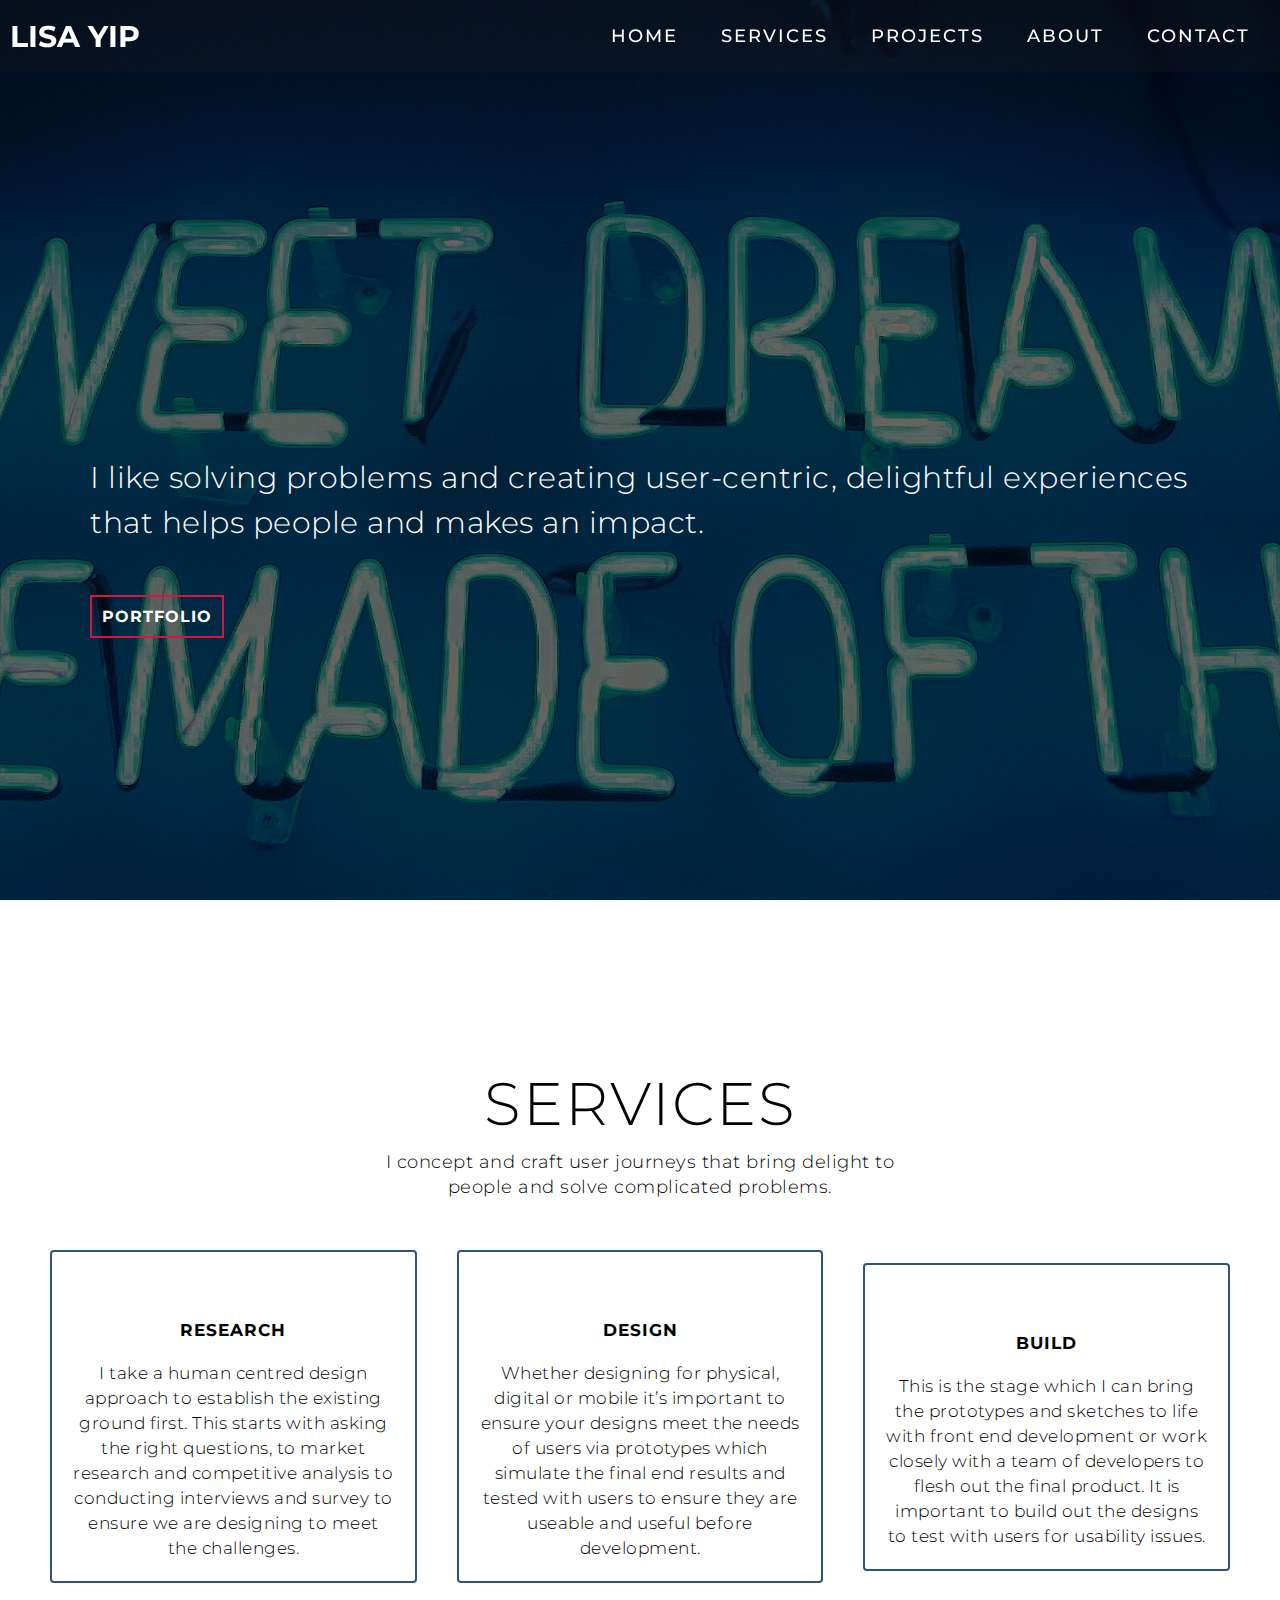
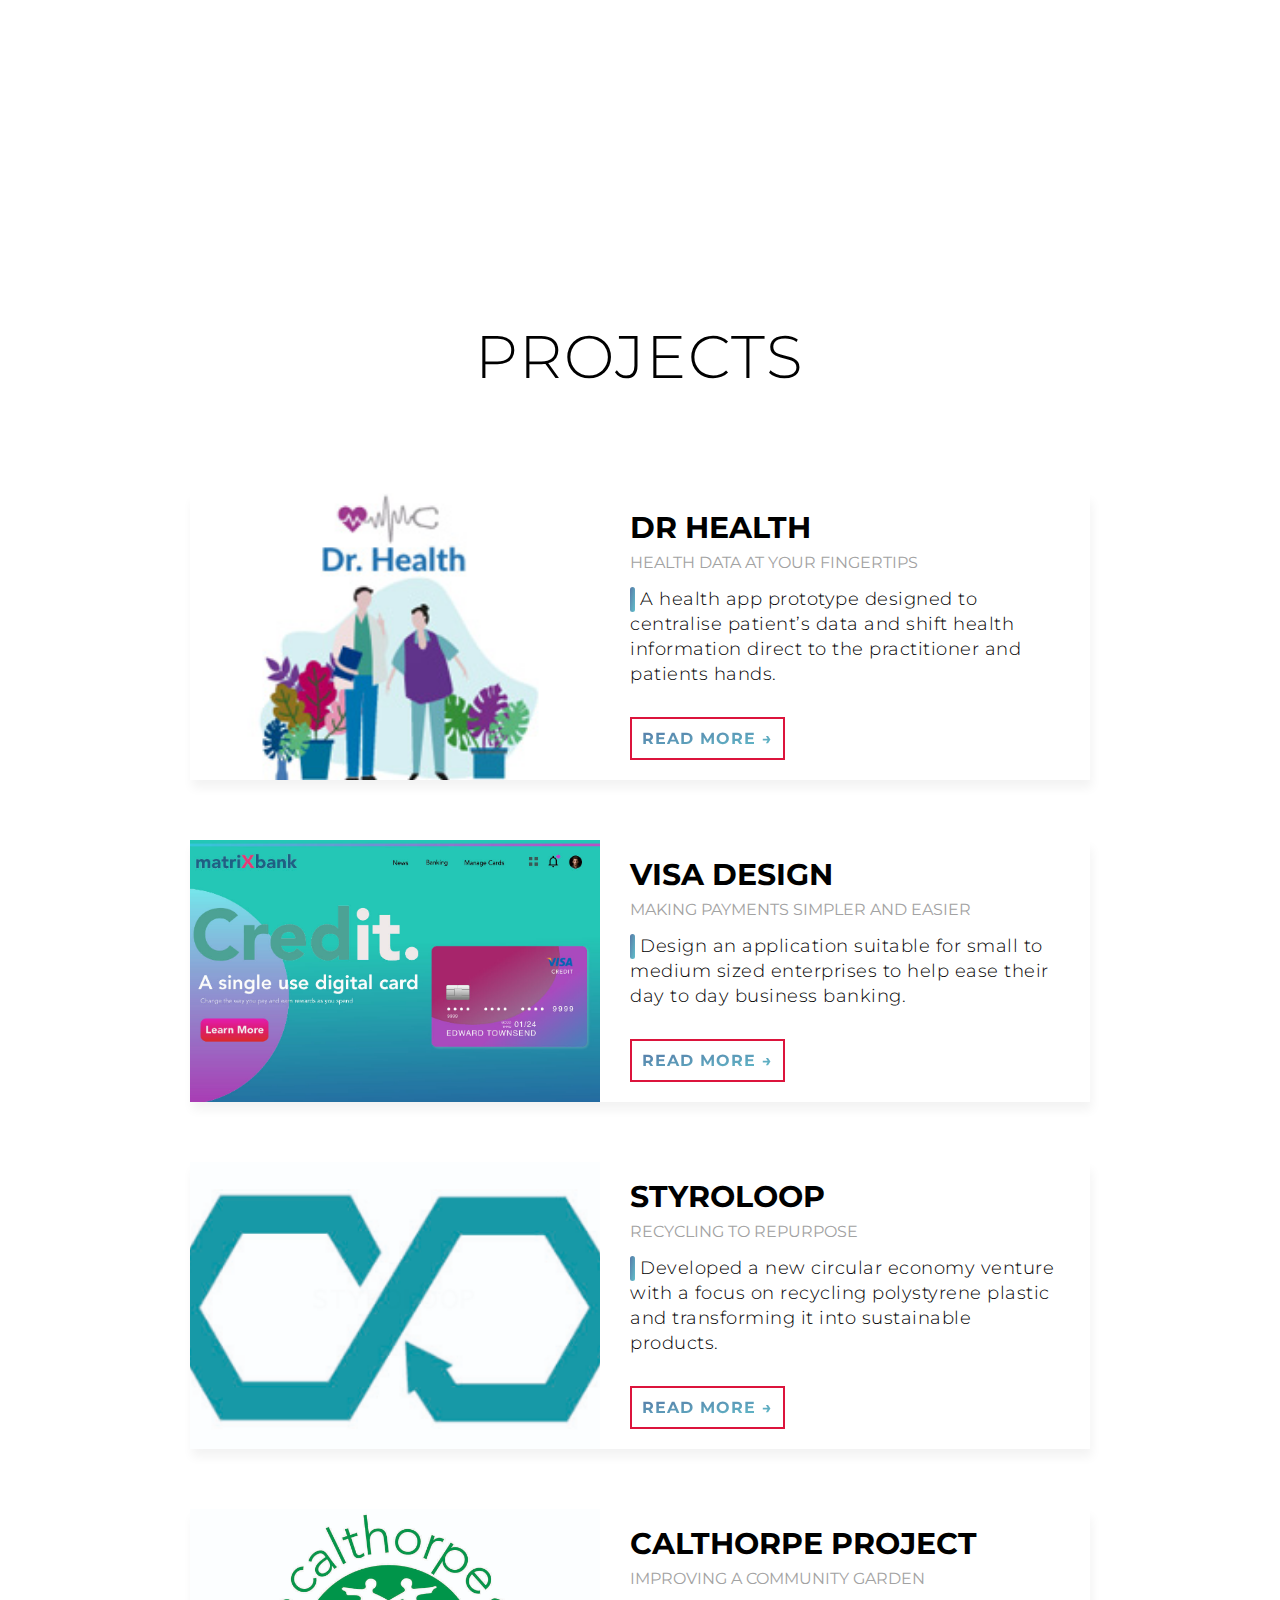
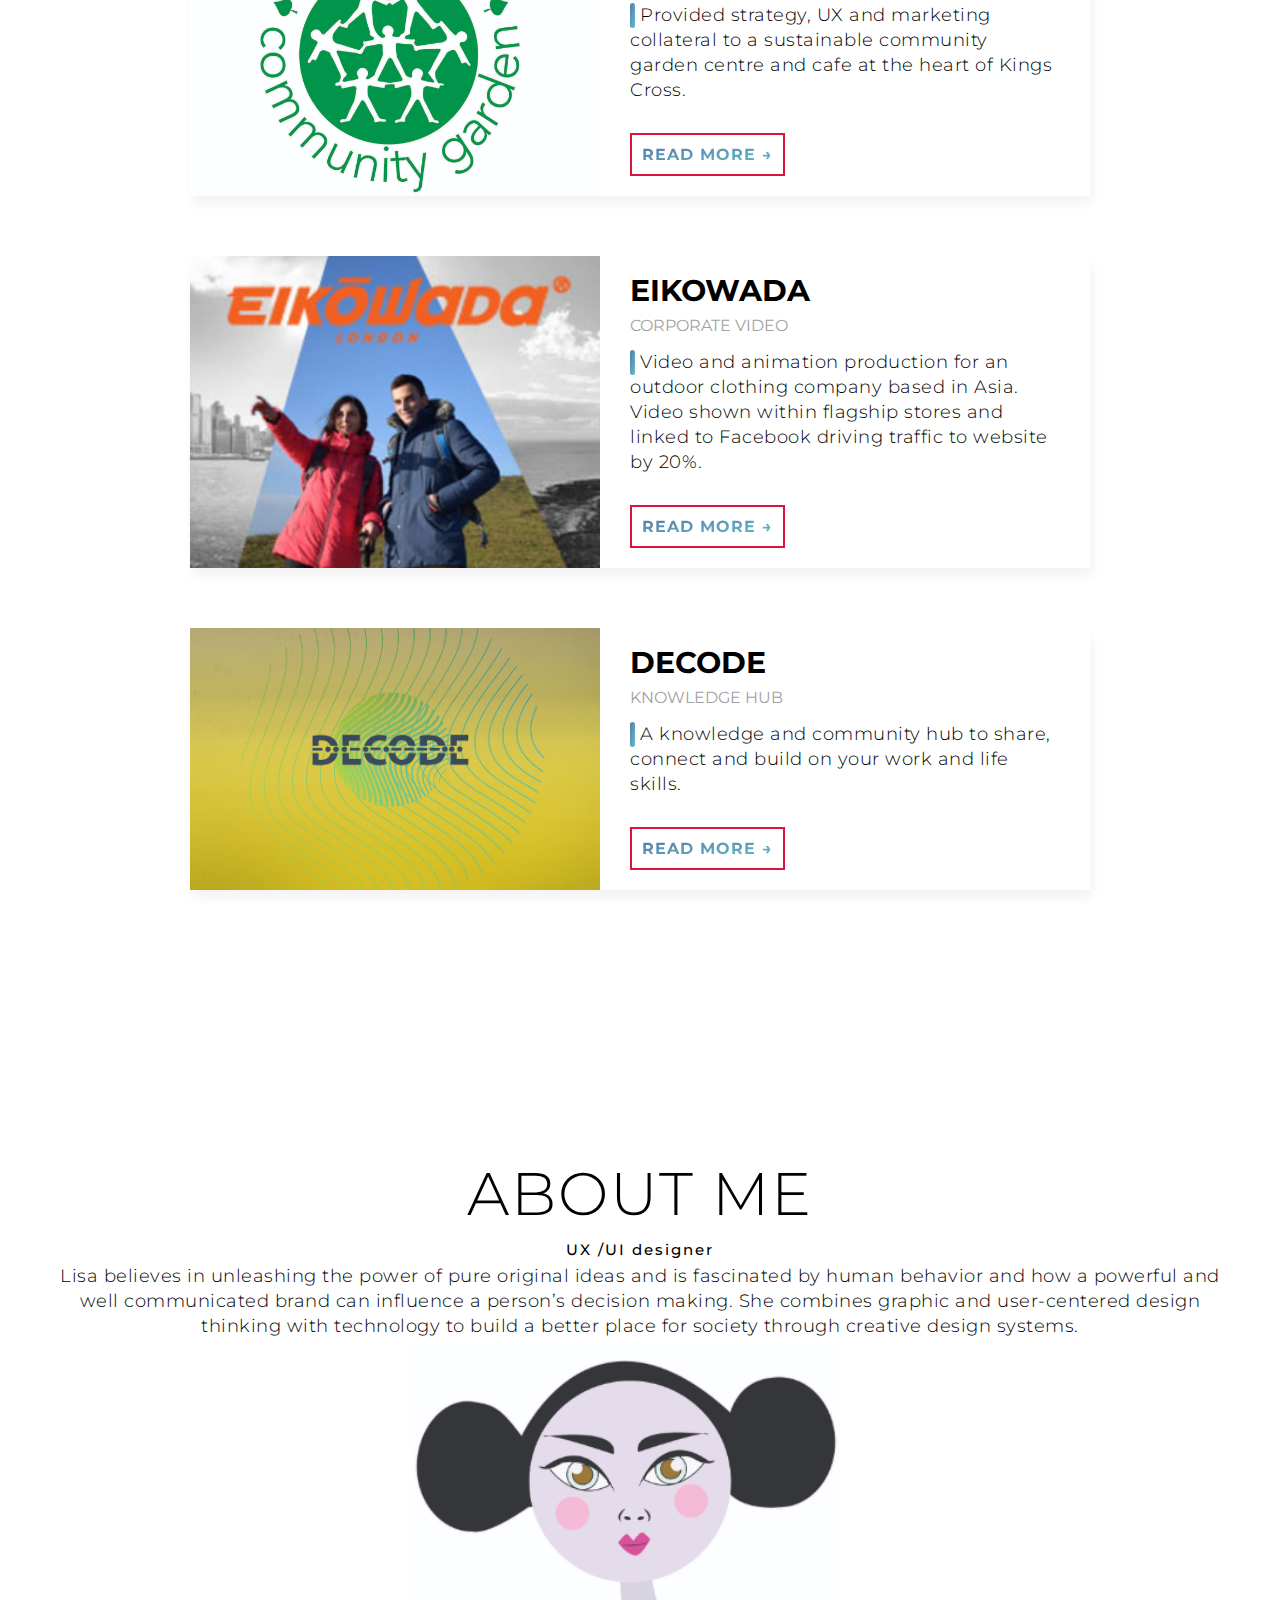
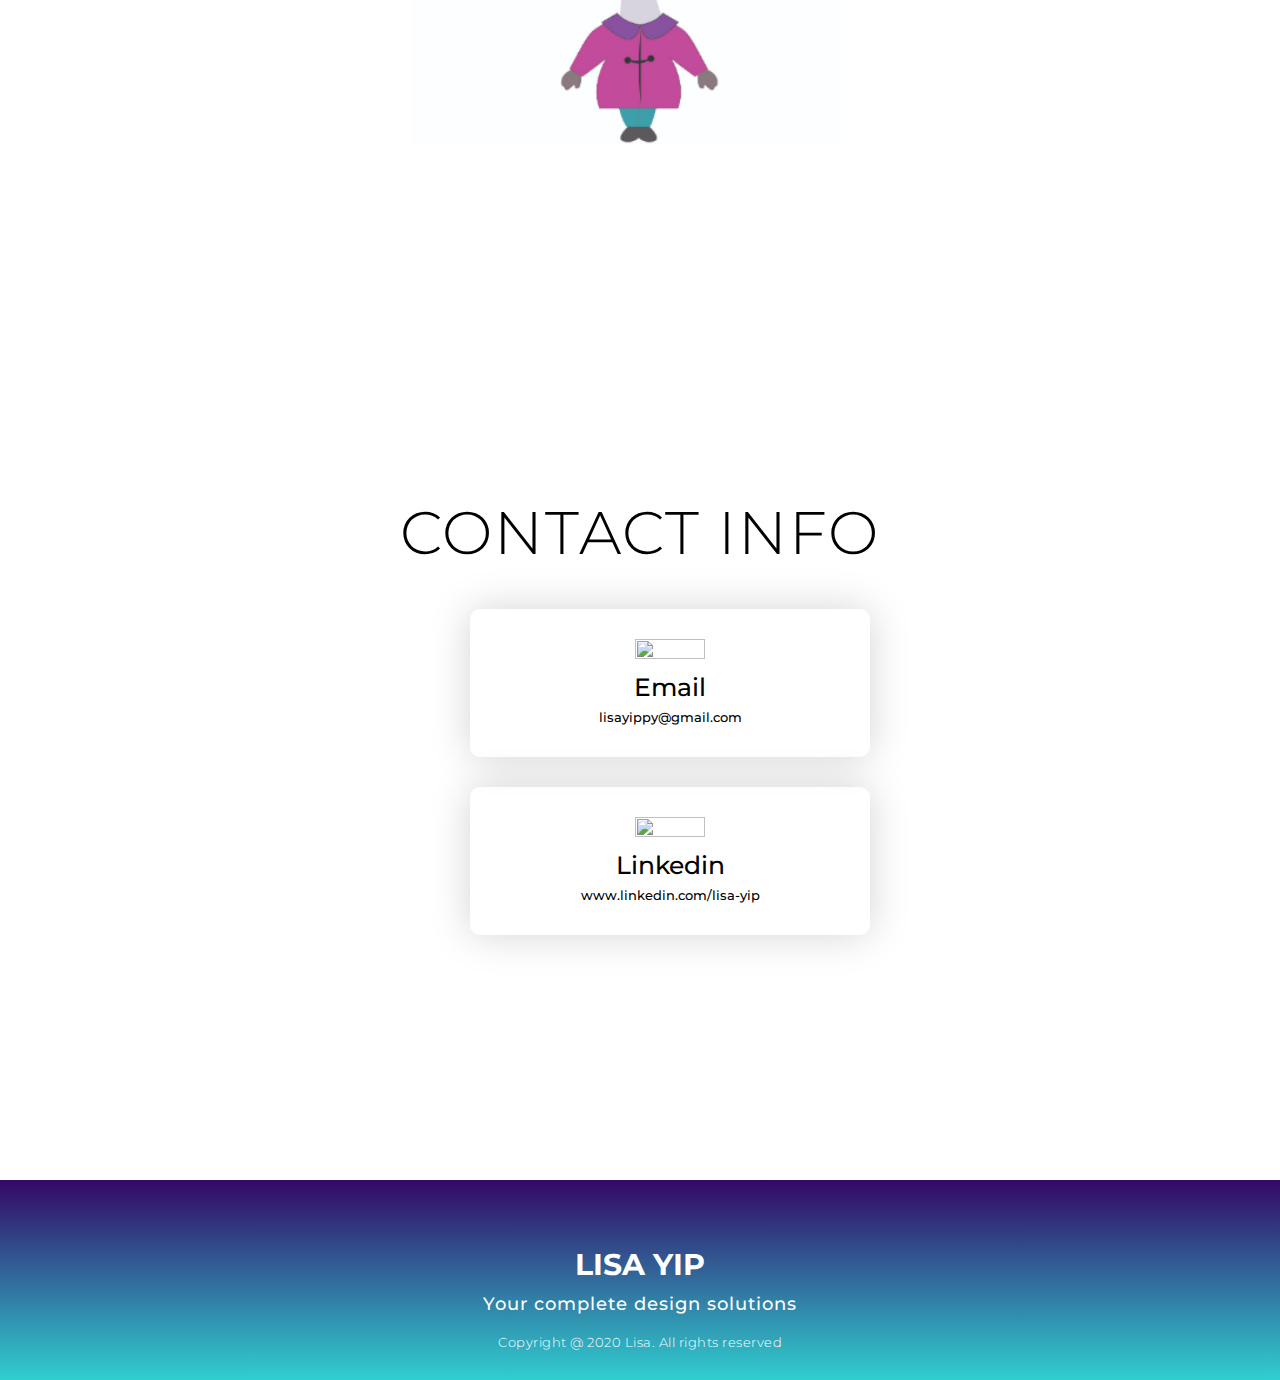
==== index.html @ fa7260f3 "Add files via upload" ====
<!DOCTYPE html>
<html lang="en">
<head>
    <meta charset="UTF-8">
    <meta name="viewport" content="width=device-width, initial-scale=1.0">
    <link rel="stylesheet" href="style.css">
    <link rel="stylesheet" href="https://maxst.icons8.com/vue-static/landings/line-awesome/line-awesome/1.3.0/css/line-awesome.min.css">
    <title>My Website</title>
    <script src="https://kit.fontawesome.com/a076d05399.js"></script>
</head>
<body>

<!-- Header -->
<section id="header">
    <div class="header container">
        <div class="nav-bar">
            <div class="brand">
                <a href="#hero"><h1>Lisa Yip</h1></a>
            </div>
            <div class="nav-list">
                <div class="hamburger"><div class="bar"></div></div>
                <ul>
                    <li><a href="#hero" data-after="Home">Home</a></li>
                    <li><a href="#services" data-after="Service">Services</a></li>
                    <li><a href="#projects" data-after="Projects">Projects</a></li>
                    <li><a href="#about" data-after="About">About</a></li>
                    <li><a href="#contact" data-after="Contact">Contact</a></li>
                </ul>
            </div>
        </div>
    </div>
</section>
<!-- End of Header -->

<!-- Hero Section -->   

<section id="hero">
<div class="hero container">
<div>
    <h1>Hi, I'm Lisa<span></span></h1>
    <h1>A UX / UI Designer<span></span></h1>
    
    <p>I like solving problems and creating user-centric, delightful experiences that helps people and makes an impact.      </p>



<a href="#projects" type="button" class="cta">Portfolio</a>
</div>
</div>


</section>

<! -- End Hero Section -->

<! -- Service Section -->

<section id="services">
    <div class="services container">
        <div class="service-top">
            <h1 class="section-title">Services</h1>
            <p>I concept and craft user journeys that bring delight to people and solve complicated problems.</p>
        </div>

<div class="cards">

    <div class="serviced">
        <div class="contentz card-1">
            <i class="fas fa-users"></i>
            <h2>Research</h2>
            <p>I take a human centred design approach to establish the existing ground first. This starts with asking the right questions, to market research and competitive analysis to conducting interviews and survey to ensure we are designing to meet the challenges. </p>
           
        </div>
        <div class="contentz card-2">
            <i class="fas fa-pencil-ruler"></i>
            <h2>Design</h2>
            <p> Whether designing for physical, digital or mobile it’s important to ensure your designs meet the needs of users via prototypes which simulate the final end results and tested with users to ensure they are useable and useful before development.</p>
           
        </div>
        <div class="contentz card-3">
            <i class="fas fa-tools"></i>
            <h2>Build</h2>
            <p> This is the stage which I can bring the prototypes and sketches to life with front end development or work closely with a team of developers to flesh out the final product. It is important to build out the designs to test with users for usability issues.</p>
          
        </div>
    </div>
</div>
</section>

<! -- End of Service Section -->   

<!-- Projects Section -->

<section id="projects">
    <div class="projects container">
        <div class="projects header">
            
            <h1 class="section-title">Projects </h1>
            <p></p>
        </div>

<div class="card">
    <div class="image-data">
        <div class="background-image"></div>
        <div class="background-image"><img src="./images/dr health/Dr Health.jpg" alt=""></div>
            <div class="publication-details">
                <a href="#" class="author"><i class="far fa-calendar-check"></i> Features</a>
                <span class="date"> Access to you health data<br>Chat to AI Bot<br>Book appointments<br>Order prescriptions</p></span>

            </div>
        </div>
        <div class="post-data">
            <h1 class="title">DR HEALTH</h1>
            <h2 class="subtitle">Health data at your fingertips</h2>
            <p class="description">

                A health app prototype designed to centralise patient’s data and shift health information direct to the practitioner and patients hands. 
            </p>
            <div class="cta">
                <a href="./dr health.html">Read More &rarr;</a>
            </div>
        </div>
    </div>

    <div class="card">
    <div class="image-data">
        <div class="background-image"><img src="images/visa/Visa.png" alt=""></div>
            <div class="publication-details">
                <a href="#" class="author"><i class="far fa-calendar-check"></i> Features</a>
                <span class="date"> Eliminate card cloning<br>Single use card generator<br>Mulitple card usage<br>Safer transactions</p></span>

            </div>
        </div>
        <div class="post-data">
            <h1 class="title">VISA DESIGN</h1>
            <h2 class="subtitle">Making payments simpler and easier</h2>
            <p class="description">

                Design an application suitable for small to medium sized enterprises to help ease their day to day business banking.  
            </p>
            <div class="cta">
                <a href="./visa.html">Read More &rarr;</a>
            </div>
        </div>

        
    </div>

    <div class="card">
        <div class="image-data">
            <div class="background-image"><img src="./images/styroloop/styroloop.png" alt=""></div>
                <div class="publication-details">
                    <a href="#" class="author"><i class="far fa-calendar-check"></i> Features</a>
                    <span class="date"> Recycle polystyrene<br>Sustainable product<br>Reduces waste and volume by 0.1%<br></p></span>
    
                </div>
            </div>
            <div class="post-data">
                <h1 class="title">STYROLOOP</h1>
                <h2 class="subtitle">Recycling to Repurpose</h2>
                <p class="description">
    
                    Developed a new circular economy venture with a focus on recycling polystyrene plastic and transforming it into sustainable products. 
                </p>
                <div class="cta">
                    <a href="./styroloop.html">Read More &rarr;</a>
                </div>
            </div>
        </div>

        <div class="card">
            <div class="image-data">
                <div class="background-image"><img src="images/calthorpe/calthorpe logo.jpg" alt=""></div>
                    <div class="publication-details">
                        <a href="#" class="author"><i class="far fa-calendar-check"></i> Features</a>
                        <span class="date"> Online football booking<br>Calendar system for latest events<br>Corporate Events booking<br></p></span>
        
                    </div>
                </div>
                <div class="post-data">
                    <h1 class="title">CALTHORPE PROJECT</h1>
                    <h2 class="subtitle">Improving a community garden </h2>
                    <p class="description">
        
                        Provided strategy, UX and marketing collateral to a sustainable community garden centre and cafe at the heart of Kings Cross.
                    </p>
                    <div class="cta">
                        <a href="./calthorpe.html">Read More &rarr;</a>
                    </div>
                </div>
            </div>

            <div class="card">
                <div class="image-data">
                    <div class="background-image"><img src="./images/eikowada/Eikowada.png" alt=""></div>
                        <div class="publication-details">
                            <a href="#" class="author"><i class="far fa-calendar-check"></i> Features</a>
                            <span class="date"> Video shown in stores<br>Create noise on social media<br>Increase traffic to website by 20%<br></p></span>
            
                        </div>
                    </div>
                    <div class="post-data">
                        <h1 class="title">EIKOWADA</h1>
                        <h2 class="subtitle">Corporate Video</h2>
                        <p class="description">
            
                            Video and animation production for an outdoor clothing company based in Asia. Video shown within flagship stores and linked to Facebook driving traffic to website by 20%.
                        </p>
                        <div class="cta">
                            <a href="./eikowada.html">Read More &rarr;</a>
                        </div>
                    </div>
                </div>

            <div class="card">
                <div class="image-data">
                    <div class="background-image"><img src="./images/decode/Decode.png" alt=""></div>
                        <div class="publication-details">
                            <a href="#" class="author"><i class="far fa-calendar-check"></i> Features</a>
                            <span class="date"> Share knowledge and stories<br>Network<br>Learn new skills<br></p></span>
            
                        </div>
                    </div>
                    <div class="post-data">
                        <h1 class="title">DECODE</h1>
                        <h2 class="subtitle">Knowledge Hub</h2>
                        <p class="description">
            
                        A knowledge and community hub to share, connect and build on your work and life skills.
                        </p>
                        <div class="cta">
                            <a href="#">Read More &rarr;</a>
                        </div>
                    </div>
                </div>

         

</div>
</section>

<!-- End of Projects Section -->

<!-- About Section -->
<section id="about">
    <div class="about container">
       <div class="col-left">
           <div class="about-img">
               <img src="./images/profile.png" alt="">
           </div>
       </div>
       <div class="col-right">
           <h1 class="section-title">About Me</h1>
           <h2>UX /UI designer</h2>
           <p>Lisa believes in unleashing the power of pure original ideas and is fascinated by human behavior and how a powerful and well communicated brand can influence a person’s decision making. She combines graphic and user-centered design thinking with technology to build a better place for society through creative design systems.</p>
           
           
            
             </p>
         
       </div>
    </div>
</section>

<!-- End About Section -->

<!-- Contact Section -->
<section id="contact">
    <div class="contact container">
        <div><h1 class="section-title">Contact Info</h1></div>
        <div class="contact-items">
            <div class="contact-item">
                <div class="icon"><img src="https://img.icons8.com/nolan/64/email.png"/></div>
                <div class="contact-info">
                    <h1>Email</h1>
                    <h2>lisayippy@gmail.com</h2>
                </div>
            </div>
            <div class="contact-item">
                <div class="icon"><a href="https://www.linkedin.com/in/lisa-yip/">
                    <img src="https://img.icons8.com/cute-clipart/64/000000/linkedin.png"/>
            </a></div>
                <div class="contact-info">
                    <h1>Linkedin</h1>
                    <h2>www.linkedin.com/lisa-yip</h2>
                    
                </div>
                
            </div>
        </div>
    </div>
    </section>

      
   


<!-- End Of Contact Section -->

<!-- Footer -->
<section id="footer">
    <div class="footer container">
        <div class="brand"><h1>Lisa Yip</h1></div>
        <h2>Your complete design solutions</h2>
  
        <p>Copyright @ 2020 Lisa. All rights reserved</p>
    </div>
</section>
<!-- End of Footer-->
<script src="./app.js"></script>

</body>
</html>
---- style.css ----
@import url('https://fonts.googleapis.com/css2?family=Montserrat:wght@200;400;700&display=swap');



*{
    padding: 0;
    margin: 0;
    box-sizing: border-box;
}

html{
    font-size: 10px;
    font-family: montserrat, sans-serif;
    scroll-behavior: smooth;
}

a{
    text-decoration: none;
}
.container {
     min-height: 100vh;
     width: 100%;
     display: flex;
     align-items: center;
     justify-content: center;
}

.container-2 {
    min-height: 20vh;
    width: 100%;
    display: flex;
    align-items: center;
    justify-content: center;
}


img {
    height: 100%;
    width: 100%;
    object-fit: cover;
}
p {
    color: black;
    font-size: 1.8rem;
    margin-top: 5px;
    line-height: 2.5rem;
    font-weight: 300;
    letter-spacing: .05rem;

}

.section-title {
    font-size: 4rem;
    font-weight: 300;
    color: black;
    margin-bottom: 10px;
    text-transform: uppercase;
    letter-spacing: .2rem;
    text-align: center;
}

.section-title span {
    color: crimson;
}

.cta{
    display: inline-block;
    padding: 10px 30px;
    color: white;
    background-color: transparent;
    border: 2px solid crimson;
    font-size: 2rem;
    text-transform: uppercase;
    letter-spacing: .1rem;
    margin-top: 30px;
    transition: .3s ease;
    transition: background-color, color;
}

.cta:hover {
    color: white;
    background-color: crimson;
}
.brand h1{
    font-size: 3rem;
    text-transform: uppercase;
    color:white;
}
.brand h1 span {
    color: crimson;
}

/* Header Section */
#header {
    position: fixed;
    z-index: 1000;
    left: 0;
    top: 0; 
    width: 100vw;
    height: auto;

}
#header .header {
    min-height: 8vh;
    background-color: rgba(31, 30, 30, 0.24);
    transition: .3s ease background-color;
}
#header .nav-bar {
    display: flex;
    align-items: center;
    justify-content: space-between;
    width: 100%;
    height: 100%;
    max-width: 1300px;
    padding: 0 10px;
}
#header .nav-list ul {
    list-style: none;
    position: absolute;
    background-color: rgb(31, 30, 30);
    width: 100vw;
    height: 100vh;
    left: 100%;
    top: 0;
    display: flex;
    flex-direction: column;
    justify-content: center;
    align-items: center;
    z-index: 1;
    overflow-x: hidden;
    transition: .5s ease left;

}
#header .nav-list ul.active {
    left: 0;
}

#header .nav-list ul a {
    font-size: 2.5rem;
    font-weight: 500;
    letter-spacing: .2rem;
    text-decoration: none;
    color: white;
    text-transform: uppercase;
    padding: 20px;
    display: block;
}
#header .nav-list ul a::after {
    content: attr(data-after);
    position: absolute;
    top: 50%;
    left: 50%;
    transform: translate(-50%, -50%) scale(0);
    color: rgba(240, 248, 255, 0.021);
    font-size: 13rem;
    letter-spacing: 50px;
    z-index: -1;
    transition: .3s ease letter-spacing;
}
#header .nav-list ul li:hover a::after {
    transform: translate(-50%, -50%) scale(1);
    letter-spacing: initial;
}
#header .nav-list ul li:hover a{
    color: crimson;
}
#header .hamburger{
    height: 60px;
    width: 60px;
    display: inline-block;
    border: 3px solid white;
    border-radius: 50%;
    position: relative;
    display: flex;
    align-items: center;
    justify-content: center;
    z-index: 100;
    cursor: pointer;
    margin-right: 20px;
}
#header .hamburger:after {
    position: absolute;
    content: '';
    height: 100%;
    width: 100%;
    border-radius: 50%;
    border: 3px solid white;
    animation: hamburger_puls 1s ease infinite;
}
#header .hamburger .bar {
    height: 2px;
    width: 30px;
    position: relative;
    background-color: white;
    z-index: -1;
}
#header .hamburger .bar::after,
#header .hamburger .bar::before{
    content: '';
    position: absolute;
    height: 100%;
    width: 100%;
    left: 0;
    background-color: white;
    transition: .3s ease;
    transition-property: top, bottom;
}
#header .hamburger .bar::after {
    top: 8px;
}
#header .hamburger .bar::before {
    bottom: 8px;
}
#header .hamburger.active .bar::before{
    bottom: 0;
}
#header .hamburger.active .bar::after{
    top: 0;
}


/* End of Header Section */

/* Hero Section */

#hero {
    background-image: url(./images/Sweet\ Dreams\ neon.jpg);
    background-size: cover;
    background-position: top center;
    position: relative;
    z-index: 1;
}

#hero::after {
    content: '';
    position: absolute;
    left: 0;
    top: 0;
    height: 100%;
    width: 100%;
    background-color: black;
    opacity: .6;
    z-index: -1;
}

#hero .hero {
    max-width: 1200px;
    margin: 0 auto;
    padding: 0 50px;
    justify-content: flex-start;
}
#hero h1{
    display: block;
    width: fit-content;
    font-size: 4rem;
    position: relative;
    color: transparent;
    animation: text_reveal .5s ease forwards;
    animation-delay: 1.5s;
}
#hero h1:nth-child(1){
    animation-delay: 1.5s;
}
#hero h1:nth-child(2){
    animation-delay: 2.5s;
}
#hero h1:nth-child(3){
    animation-delay: 3.5s;
}

#hero h1 span{
    position: absolute;
    top: 0;
    left: 0;
    height: 100%;
    width: 0;
    background-color: crimson;
    animation: text_reveal_box 1s ease;
    animation-delay: 1s;
}

#hero h1:nth-child(1) span{
    animation-delay: 1s;
}
#hero h1:nth-child(2) span{
    animation-delay: 2s;
}
#hero h1:nth-child(3) span{
    animation-delay: 3s;
}

#hero p {
    font-size: 3rem;
    color: white;
    padding: .5em 0 0em 0;
    margin-bottom: 20px;
    line-height: 1.5em;
}

/* End Hero Section */

/* Services Section */

#services .services {
    flex-direction: column;
    text-align: center;
    max-width: 1500px;
    margin: 0 auto;
    padding: 100px 0;
}
#services .service-top {
    max-width: 550px;
    margin: 0 auto;
}

#services .service-bottom {
    display: flex;
    align-items: center;
    justify-content: center;
    flex-wrap: wrap;
    margin-top: 50px;
}
#services .service-item {
    flex-basis: 80%;
    display: flex;
    align-items: flex-start;
    justify-content: center;
    flex-direction: column;
    padding: 30px;
    border-radius: 10px;
    background-image: url(./images/woman\ painting.jpg);
    background-size: cover;
    margin: 10px 5%;
    position: relative;
    z-index: 1;
    overflow: hidden;
}

#services .service-item::after{
    content: '';
    position: absolute;
    left: 0;
    top: 0;
    height: 100%;
    width: 100%;
    background-image: linear-gradient(to top, #30cfd0 0%, #330867 100%);
    opacity: .6;
    z-index: -1;
}
#services .service-bottom .icon {
    height: 80px;
    width: 80px;
    margin-bottom: 20px;
}
#services .service-item h2 {
    font-size: 2rem;
    color: white;
    margin-bottom: 10px;
    text-transform: uppercase;
    
}
#services .service-item p{
    color: white;
    text-align: left;
    
}

/* End of Services Section */

/* Projects Section */
#projects .projects {
    flex-direction: column;
    max-width: 1200px;
    margin: 0px auto;
    padding: 60px 0;
   
}



/* Portfolio Section */
.portfolio-container{
    flex-direction: column;
    max-width: 1000px;
    margin: 0 auto;
    display: flex;
    line-height: 60px;
}

.portfolio-container p {
   
    color: black;
    width: fit-content;
    margin: 30px ;
    text-align: left;
    font-size: 2rem;
    
    
}
.portfolio-container h2 {
   
    font-size: x-large;
    text-align: left;
    margin: 30px ;
    margin-bottom: 0px;
}

.portfolio-container {
    margin-bottom: 80px;
   

}
.portfolio-container li {
    font-size: 2rem;
    text-align: left;
    margin: 0 60px;
  
}
.hero em {
    font-size: 2.5rem;
}

.portfolio-image {
    text-align: center;
    font-size: 30px;
    display: flex;
    flex-wrap: wrap;
    flex-direction: row;
    align-items: center;
    justify-content: center;
 
  
    

}


.single-img {
    margin: 10px 100px;
    width: 100%;

}
.projects-container-part {
    max-width: 1000px;
    margin: 0 auto;
    display: flex;
}



.iframe-container {
    position: relative;
    width: 100%;
    padding-bottom: 56%;
    height: 0;
    margin-bottom: 30px;
}
.iframe-container iframe {
    position: absolute;
    top: 0;
    left: 0;
    width: 100%;
    height: 100%;
}

/* End of Projects Section */

/* About Section */


#about .about {
    flex-direction: column-reverse;
    text-align: center;
    max-width: 1200px;
    margin: auto;
    padding: 100px 20px;
}
#about .col-left {
    width: 250px;
    height: 360px;
}

#about .col-left {
    width: 100%;
    max-width: 500px;
}
#about .col-right h2 {
    font-size: ;
    font-weight: 500;
    letter-spacing: .2rem;

}

/* End of About Section */

/* Contact Section */

#contact .contact{
    flex-direction: column;
    max-width: 1200px;
    margin: 0 auto;
}

#contact .contact-items {
    width: 400px;


}
#contact .contact-item {
    width: 100%;
    padding: 20px;
    text-align: center;
    border-radius: 10px;
    padding: 30px;
    margin: 30px;
    display: flex;
    justify-content: center;
    align-items: center;
    flex-direction: column;
    box-shadow: 0px 0px 40px 0 #0000002c;
    transition: .3s ease box-shadow;
}
#contact .contact-item:hover {
    box-shadow: 0px 0px 15px 0 #0000002c;
}

#contact .icon{
    width: 70px;
    margin: 0 auto;
    margin-bottom: 10px;
}

#contact .contact-info h1{
    font-size: 2.5rem;
    font-weight: 500;
    margin-bottom: 5px;
}
#contact .contact-info h2{
    font-size: 1.3rem;
    line-height: 2rem;
    font-weight: 500;
}

/* End Contact Section */

/* Footer */

#footer {
    background-image: linear-gradient(to top, #30cfd0 0%, #330867 100%);
   
}
#footer .footer{
    min-height: 200px;
    flex-direction: column;
    padding-top: 50px;
    padding-bottom: 10px;
   
    width: 100vw;
}
#footer h2{
    color: white;
    font-weight: 500;
    font-size: 1.8rem;
    letter-spacing: .1rem;
    margin-top: 10px;
    margin-bottom: 10px;

}
#footer .social-icon {
    display: flex;
    margin-bottom: 30px;
}

#footer .social-item {
    height: 50px;
    width: 50px;
    margin: 0 5px;
}
#footer .social-item img {
    filter: grayscale(1);
    transition: .3s ease filter;
}
#footer .social-item:hover img {
    filter: grayscale(0);
}
#footer p {
    color: white;
    font-size: 1.3rem;
}
/* End of Footer*/



/* Keyframes */
@keyframes hamburger_puls{
    0%{
        opacity: 1;
        transform: scale(1);
    }
    100%{
        opacity: 0;
        transform: scale(1.4);
    }
}
@keyframes text_reveal_box{
    50%{
        width: 100%;
        left: 0;
    }
    100%{
        width: 0;
        left: 100%;
    }
}
@keyframes text_reveal{
    100%{
        color: white;
    }
}
/* End of Keyframes */

/* Media Query FOr Tablet */

@media only screen and (min-width: 768px){
    .cta {
        font-size: 2.5rem;
        padding: 20px 60px;
    }
    h1.section-title {
        font-size: 6rem;
    }
    /* Hero */
    #hero h1 {
        font-size: 7rem;
    }
    /* End of Hero */

    /* Services Section */

    #services .service-bottom .service-item {
        flex-basis: 45%;
        margin: 2.5%;

    }
    /* End of Services Section */

    



/* End of Media Query For Tablet */
@media only screen and (max-width: 760px){
  
       display: flex;
       flex-flow: column;
  

}

/* Media Query For Desktop */
@media only screen and (min-width: 1200px) {}

/* header */
#header .hamburger{
    display: none;
}


#header .nav-list ul{
    position: initial;
    display: block;
    height: auto;
    width: fit-content;
    background-color: transparent;
}
#header .nav-list ul li {
    display: inline-block;
}
#header .nav-list ul li a{
    font-size: 1.8rem;
}
#header .nav-list ul a:after {
    display: none;
}
   
    
/* End header */
    #services .service-bottom .service-item {
        flex-basis: 22%;
        margin: 1.5%;
    }

}


/* End Of Media Query For Desktop */

.cards {
  
    margin: 0 auto;
    text-align: center;
    padding: 30px;

}

.cards h1 {
    font-size: 40px;
    margin: 0 0 30px 0;
    text-transform: uppercase;
    letter-spacing: 1px;

}

.serviced {
    display: flex;
    align-items: center;

}

.contentz {
    display: flex;
    flex-wrap: wrap;
    flex: 1;
    margin: 20px;
    padding: 20px;
    border: 2px solid rgb(49, 85, 119);
    border-radius: 4px;
    transition: all .3s ease;
}
.contentz i {
    font-size: 5em;
    color: rgb(219, 34, 120);
}


.contentz .fas {
    font-size: 70px;
    margin: 16px 0;

}

.contentz > * {
    flex: 1 1 100%;
}
.contentz:hover {
    color: white;
}
.contentz:hover a {
    border-color: white;
    background: white;
}
.card-1:hover {
    border-color:teal;
    
   
    background:  linear-gradient(to top, #30cfd0 0%, #330867 100%);
}
.card-1:hover a {
    color: teal;
}

.card-2:hover {
    border-color:#4c82a7;
    background:  linear-gradient(to top, #30cfd0 0%, #330867 100%);
}
.card-2:hover a {
    color: #4c82a7;
}
.card-3:hover {
    border-color:#c975d1;
    background:  linear-gradient(to top, #30cfd0 0%, #330867 100%);
}
.card-3:hover a {
    color: #c975d1;
}
.contentz h2 {
    font-size: 17px;
    margin: 16px 0;
    letter-spacing: 1px;
    text-transform: uppercase;

}

.contentz p{
    font-size: 17px;
    font-family: 'Montserrat', sans-serif;
}

.contentz a {
    margin: 22px 0;
    background: rgb(129, 35, 35);
    color: white;
    text-decoration: none;
    text-transform: uppercase;
    border: 1px solid black;
    padding: 15px;
    border-radius: 25px;
    transition: .3s ease;
    ;
}

.contentz a:hover {
    border-radius: 4px;

}
@media (max-width: 900px) {
    .serviced {
        display: flex;
        flex-flow: column;
    }
}
@media (max-width:768px){
    a.btn{
        width: 30%;
        font-size: large;
        display: block;
        text-align: center;
        transition: all 0.2s; 
        border-radius: 2em;
        box-sizing: border-box;
        text-decoration: none;
        font-weight: 500;
        color: black;
        text-shadow: 0 0.4em 0.4em rgba(0, 0, 0, 0.35);
        
    } 
}

/* Porfolio */ 





#header .nav-bars {
    display: flex;
    align-items: center;
    justify-content: space-between;
    width: 100%;
    height: 100%;
    max-width: 1300px;
    padding: 0 10px;
    color: rgba(240, 248, 255, 0.021);
}


/* Portfolio 2 */

:root {
   
    --gradient-color: linear-gradient(to right bottom, rgba(45, 88, 145, 0.8), rgba(58, 175, 190, 0.8));
}
a { 
    text-decoration: none;
    color: inherent;
}

}body {
    font-family: sans-serif;
    font-size: 1.6rem;
    color: #333;
    background-color: #eee;
    width: 100%;
    height: 100vh;
    display: flex;
    align-items: center;
  
    padding: 0 1.5rem;
}

.card {
    display: flex;
    flex-direction: column;
    background-color: white;
    box-shadow: 2px .8rem 1rem rgba(0,0,0, .05);
}

.image-data {
    height: 25rem;
    position: relative;
    z-index: 1;
    overflow: hidden;
}
.background-image{
    width: 100%;
    height: 100%;
    position: absolute;
    top: 0;
    left: 0;
    background: url(./images/Dr\ Health\ 6\ .jpg) center no-repeat;
    background-size: cover;
    z-index: -1;
    transition: transform 5s;
}
.card:hover .background-image {
    transform: scale(1.5);
}

.publication-details {
    width: 100%;
    height: 100%;
    background: var(--gradient-color);
    font-size: 1.4rem;
    font-weight: bold;
    color: #fff;
    position: absolute;
    top: 0;
    left: 0;
    padding: 1rem;
}
.author{
    display: inline-block;
    margin-bottom: .5rem;
    transition: all .5s;
    color: white ;
    font-size: large;
}

.author:hover{
    color: rgba(255,255,255,.75);
}

.date{
    display: block;
    font-size: medium;
    margin-top: 20px;
}

.post-data {
    background-color: #fff;
    padding: 2rem 3rem;
    position: relative;
}

.title {
    font-size: 3rem;
    line-height: 1;
}

.subtitle {
    font-size: 1.6rem;
    font-weight: 400;
    text-transform: uppercase;
    color: #a2a2a2;
    margin: 1rem 0 1.5rem 0;
}

.description {
    position: relative;
}

.description::first-letter{
    margin-left: 1rem;
}

.description::before {
    content: '';
    position: absolute;
    top: 0;
    left: 0;
    width: .5rem;
    height: 2.5rem;
    background: var(--gradient-color);
    border-radius: 2rem;
}
.cta {
    text-align: right;
    font-weight: bold;
    padding: 1rem;
   
    font-size: medium;
}
.cta a {
    background: var(--gradient-color);
    -webkit-background-clip: text ;
    color: transparent;
    position: relative;
}

.cta a::before {
    content: '';
    position: absolute;
    left: 0;
    bottom: -.5rem;
    width: 100%;
    height: 3px;
    background: var(--gradient-color);
    transform: scaleX(0);
    transform-origin: left;
    transition: transform .5s;
}

.cta a:hover::before{
    transform: scaleX(1);
}
@media screen and (min-width: 600px) {
    .card {
        flex-direction: row;
        max-width: 90rem;
        margin: 30px;
    }

    .image-data {
        flex-basis: 70%;
        height: unset;
    }

    .publication-details {
        transform: translateX(-100%);
        transition: transform .5s;
    }
    .card:hover .publication-details{
        transform: translateX(0);
    }
    .author{
        transform: translateY(-3rem);
        opacity: 0;
        transition-delay: .3s;
    }
    
    .date {
        transform: translateY(3rem);
        opacity: 0;
        transition: all .5s .3s;
    }
    
    .card:hover .author,
    .card:hover .date {
        transform: translateY(0);
        opacity: 1;
    }
    .post-data{
        flex-basis: 80%;
    }
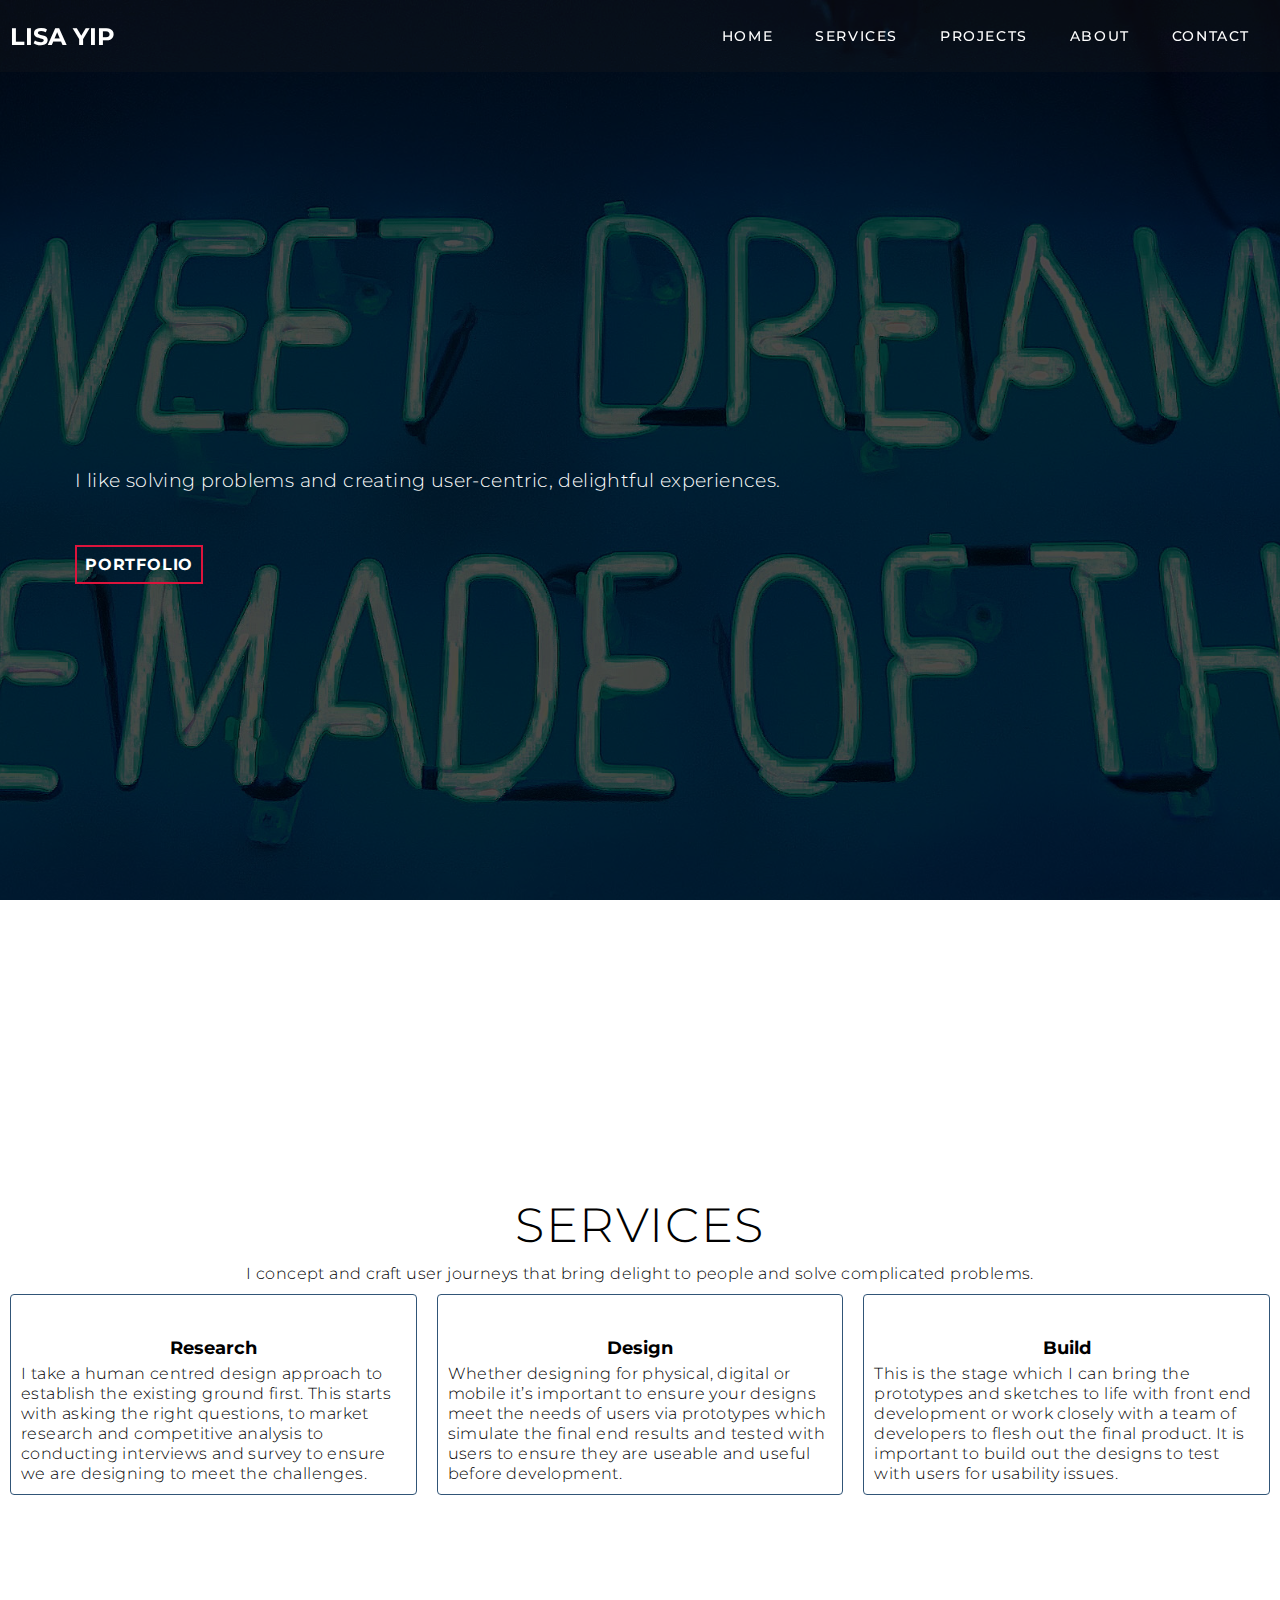
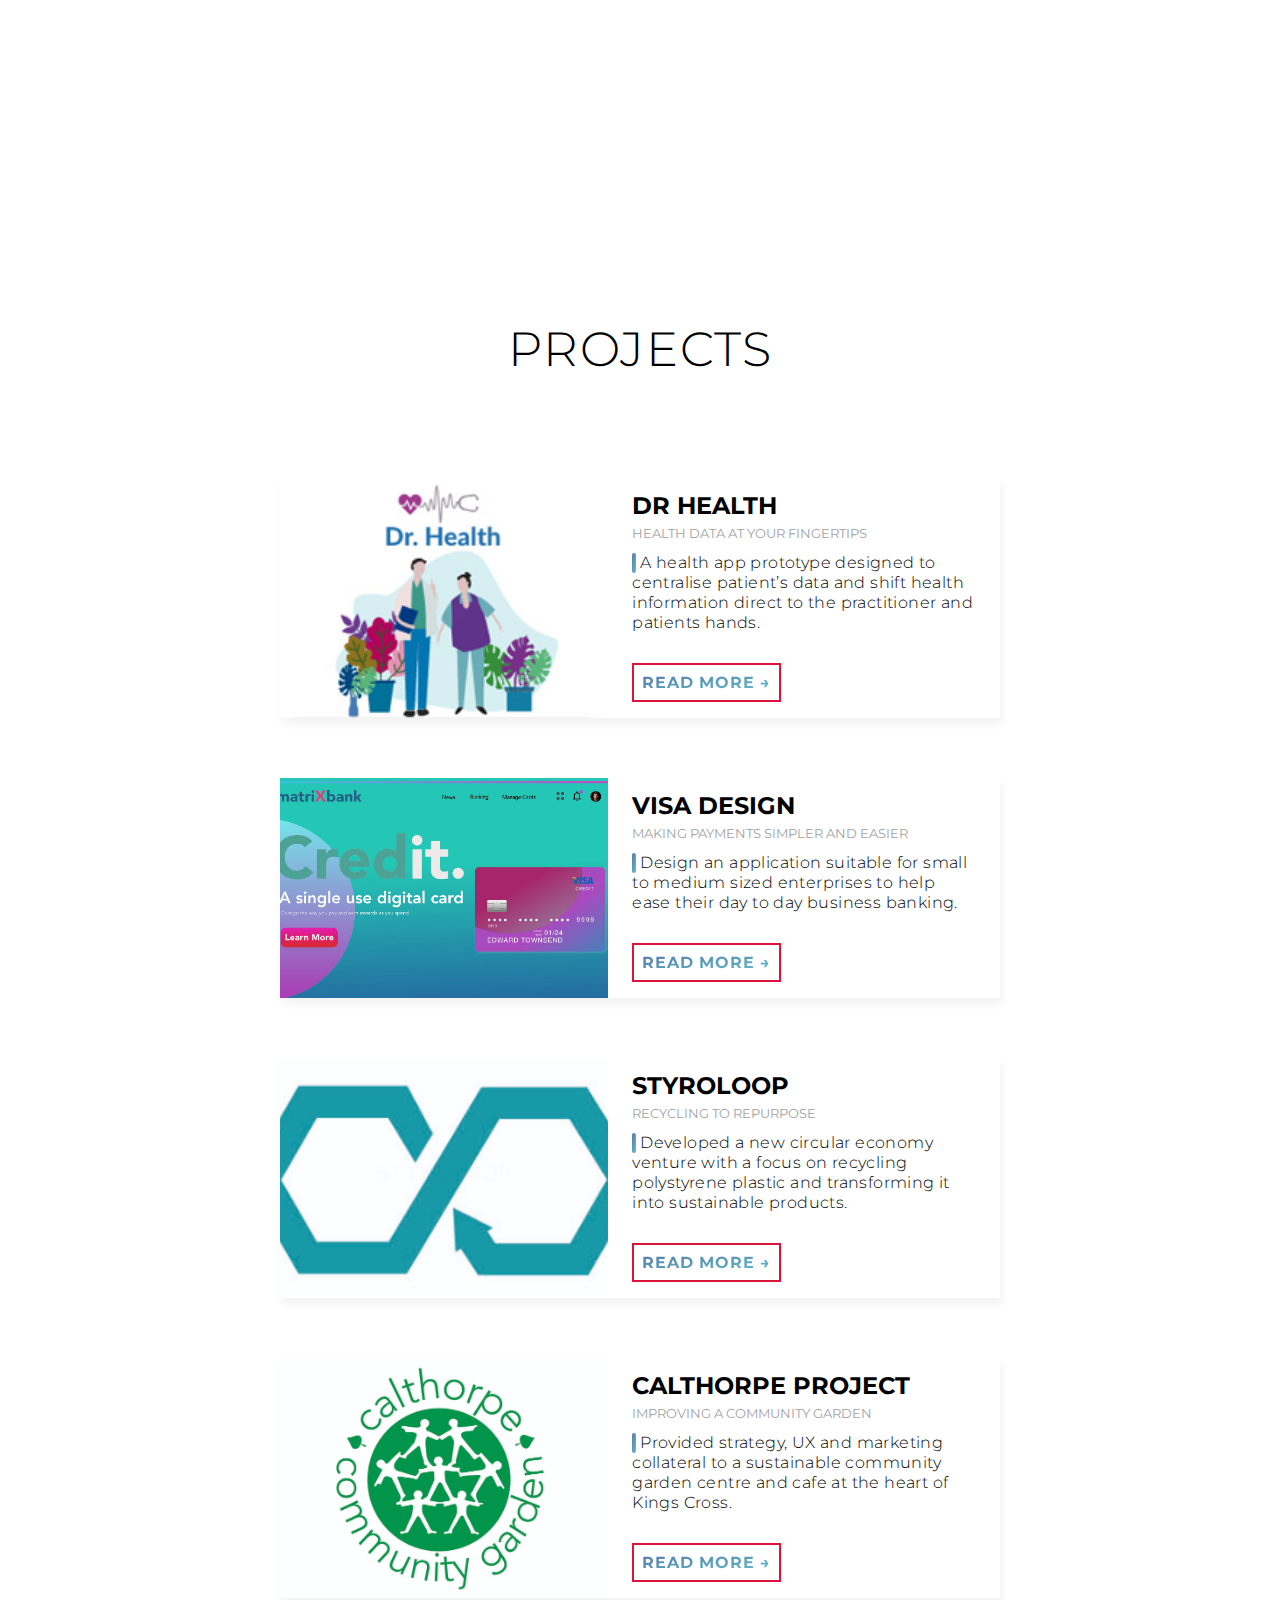
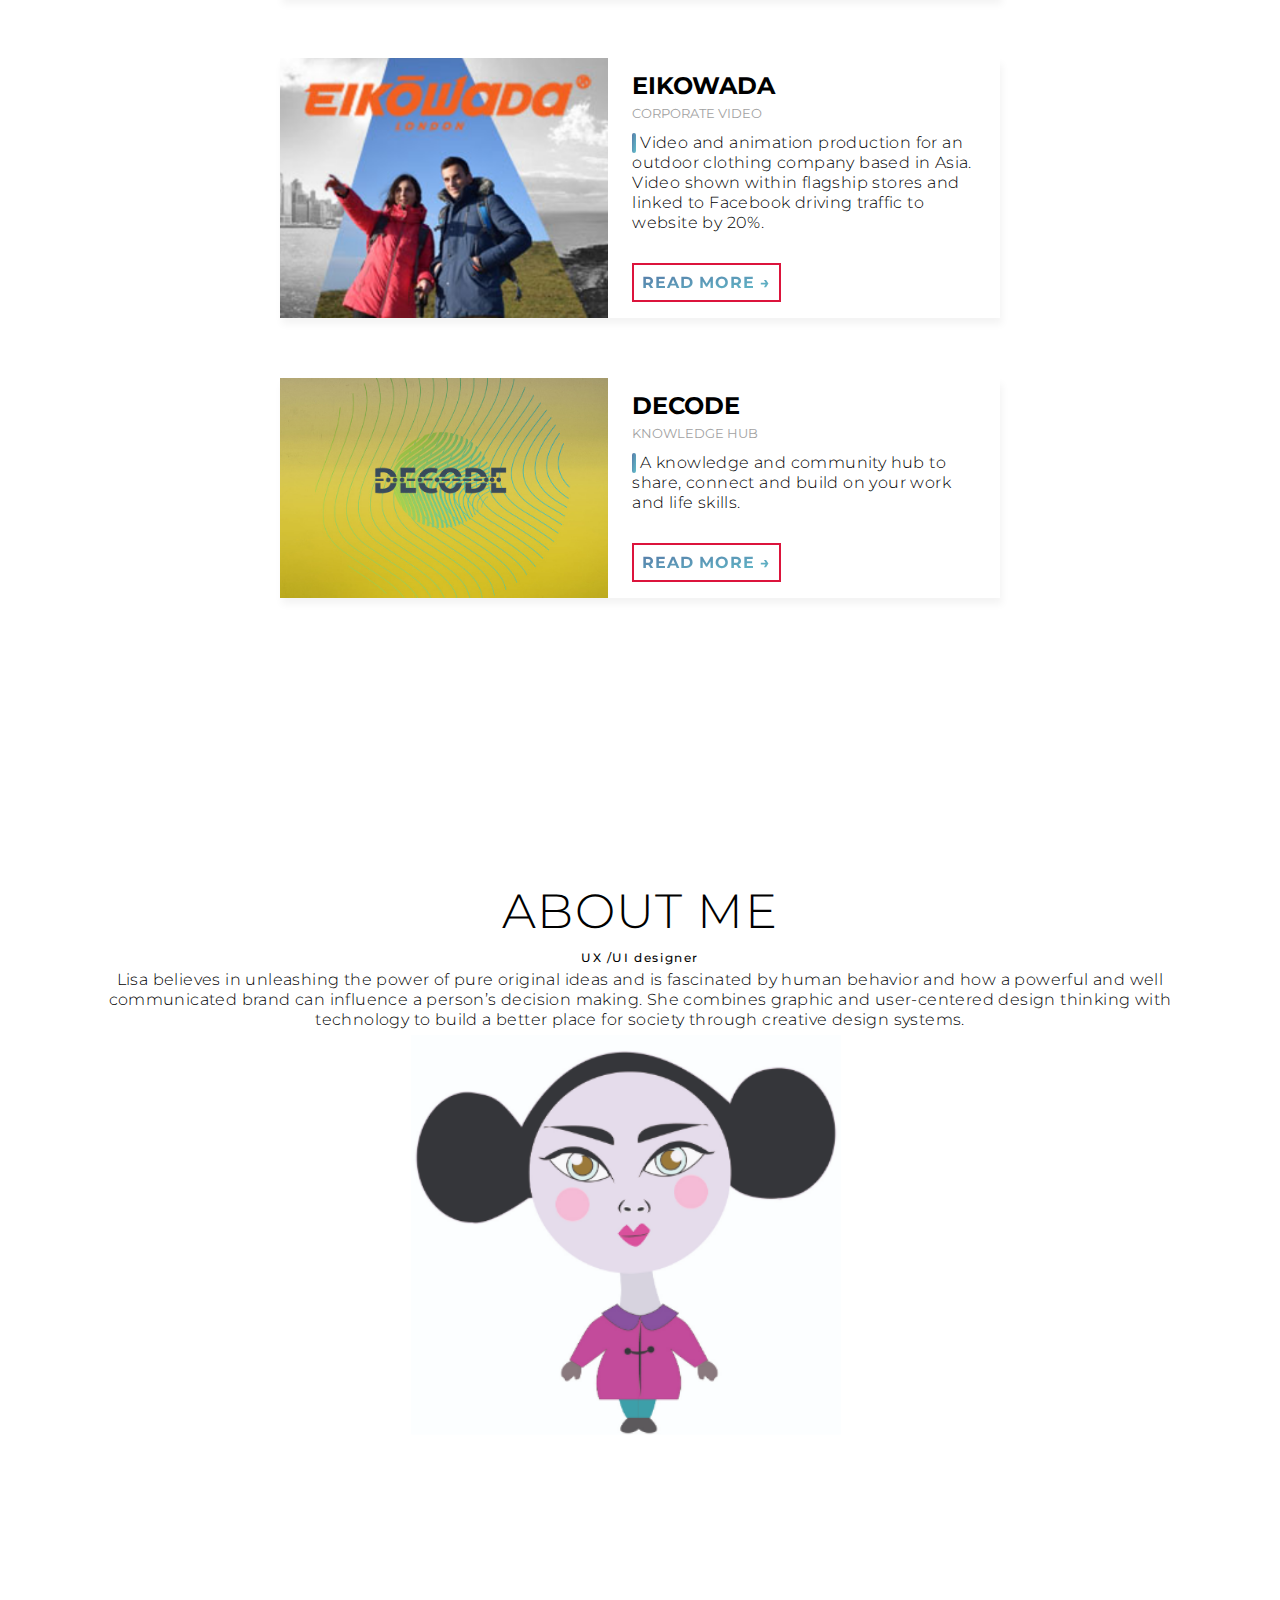
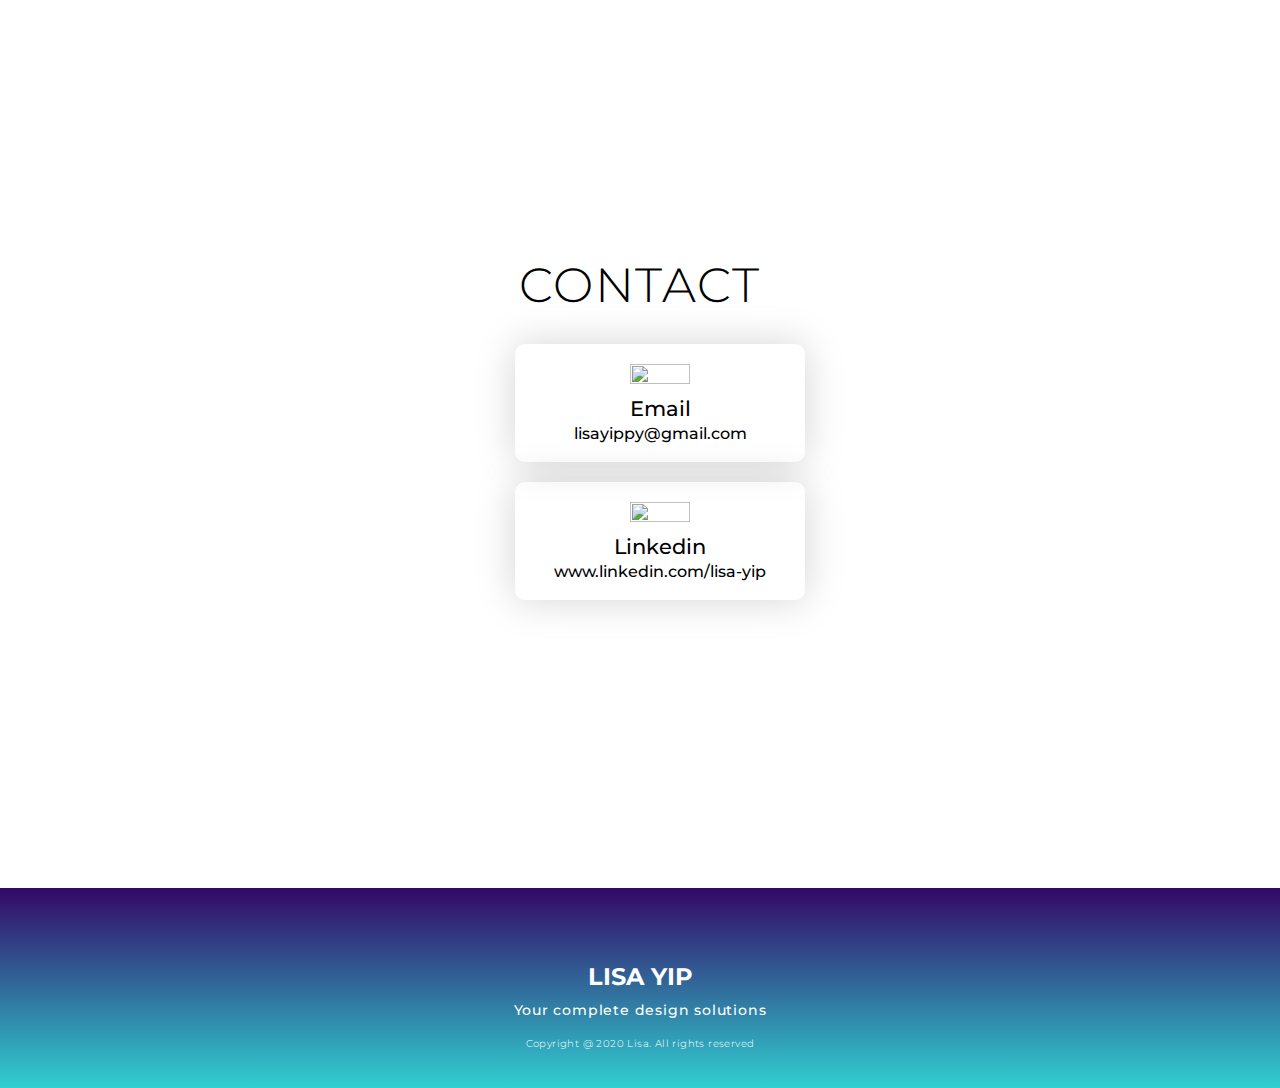
==== commit d4f6af84: "Update index.html" ====
--- a/index.html
+++ b/index.html
@@ -41,7 +41,7 @@
     <h1>Hi, I'm Lisa<span></span></h1>
     <h1>A UX / UI Designer<span></span></h1>
     
-    <p>I like solving problems and creating user-centric, delightful experiences that helps people and makes an impact.      </p>
+    <p>I like solving problems and creating user-centric, delightful experiences.      </p>
 
 
 
@@ -268,7 +268,7 @@
 <!-- Contact Section -->
 <section id="contact">
     <div class="contact container">
-        <div><h1 class="section-title">Contact Info</h1></div>
+        <div><h1 class="section-title">Contact</h1></div>
         <div class="contact-items">
             <div class="contact-item">
                 <div class="icon"><img src="https://img.icons8.com/nolan/64/email.png"/></div>
@@ -279,7 +279,7 @@
             </div>
             <div class="contact-item">
                 <div class="icon"><a href="https://www.linkedin.com/in/lisa-yip/">
-                    <img src="https://img.icons8.com/cute-clipart/64/000000/linkedin.png"/>
+                     <img src="https://img.icons8.com/nolan/64/linkedin.png"/>
             </a></div>
                 <div class="contact-info">
                     <h1>Linkedin</h1>
@@ -311,4 +311,4 @@
 <script src="./app.js"></script>
 
 </body>
-</html>+</html>
--- a/style.css
+++ b/style.css
@@ -1,3 +1,4 @@
+
 
 @import url('https://fonts.googleapis.com/css2?family=Montserrat:wght@200;400;700&display=swap');
 
@@ -10,7 +11,7 @@
 }
 
 html{
-    font-size: 10px;
+    font-size: 8px;
     font-family: montserrat, sans-serif;
     scroll-behavior: smooth;
 }
@@ -26,13 +27,6 @@
      justify-content: center;
 }
 
-.container-2 {
-    min-height: 20vh;
-    width: 100%;
-    display: flex;
-    align-items: center;
-    justify-content: center;
-}
 
 
 img {
@@ -42,7 +36,7 @@
 }
 p {
     color: black;
-    font-size: 1.8rem;
+    font-size: 2rem;
     margin-top: 5px;
     line-height: 2.5rem;
     font-weight: 300;
@@ -166,8 +160,8 @@
     color: crimson;
 }
 #header .hamburger{
-    height: 60px;
-    width: 60px;
+    height: 50px;
+    width: 50px;
     display: inline-block;
     border: 3px solid white;
     border-radius: 50%;
@@ -177,7 +171,8 @@
     justify-content: center;
     z-index: 100;
     cursor: pointer;
-    margin-right: 20px;
+    transform: scale(.7);
+    margin-right: 10px;
 }
 #header .hamburger:after {
     position: absolute;
@@ -185,12 +180,12 @@
     height: 100%;
     width: 100%;
     border-radius: 50%;
-    border: 3px solid white;
-    animation: hamburger_puls 1s ease infinite;
+    border: 2.5px solid white;
+    animation: hamburger_puls 2s ease infinite;
 }
 #header .hamburger .bar {
     height: 2px;
-    width: 30px;
+    width: 25px;
     position: relative;
     background-color: white;
     z-index: -1;
@@ -240,20 +235,20 @@
     height: 100%;
     width: 100%;
     background-color: black;
-    opacity: .6;
+    opacity: .7;
     z-index: -1;
 }
 
 #hero .hero {
     max-width: 1200px;
     margin: 0 auto;
-    padding: 0 50px;
+    padding: 0 35px;
     justify-content: flex-start;
 }
 #hero h1{
     display: block;
     width: fit-content;
-    font-size: 4rem;
+    font-size: 3.3rem;
     position: relative;
     color: transparent;
     animation: text_reveal .5s ease forwards;
@@ -291,7 +286,7 @@
 }
 
 #hero p {
-    font-size: 3rem;
+    font-size: 2.4rem;
     color: white;
     padding: .5em 0 0em 0;
     margin-bottom: 20px;
@@ -307,414 +302,18 @@
     text-align: center;
     max-width: 1500px;
     margin: 0 auto;
-    padding: 100px 0;
-}
-#services .service-top {
-    max-width: 550px;
-    margin: 0 auto;
-}
-
-#services .service-bottom {
+    padding: 60px 0;
+}
+
+
+.serviced {
     display: flex;
     align-items: center;
-    justify-content: center;
-    flex-wrap: wrap;
-    margin-top: 50px;
-}
-#services .service-item {
-    flex-basis: 80%;
-    display: flex;
-    align-items: flex-start;
-    justify-content: center;
-    flex-direction: column;
-    padding: 30px;
-    border-radius: 10px;
-    background-image: url(./images/woman\ painting.jpg);
-    background-size: cover;
-    margin: 10px 5%;
-    position: relative;
-    z-index: 1;
-    overflow: hidden;
-}
-
-#services .service-item::after{
-    content: '';
-    position: absolute;
-    left: 0;
-    top: 0;
-    height: 100%;
-    width: 100%;
-    background-image: linear-gradient(to top, #30cfd0 0%, #330867 100%);
-    opacity: .6;
-    z-index: -1;
-}
-#services .service-bottom .icon {
-    height: 80px;
-    width: 80px;
-    margin-bottom: 20px;
-}
-#services .service-item h2 {
-    font-size: 2rem;
-    color: white;
-    margin-bottom: 10px;
-    text-transform: uppercase;
-    
-}
-#services .service-item p{
-    color: white;
-    text-align: left;
-    
-}
-
-/* End of Services Section */
-
-/* Projects Section */
-#projects .projects {
-    flex-direction: column;
-    max-width: 1200px;
-    margin: 0px auto;
-    padding: 60px 0;
-   
-}
-
-
-
-/* Portfolio Section */
-.portfolio-container{
-    flex-direction: column;
-    max-width: 1000px;
-    margin: 0 auto;
-    display: flex;
-    line-height: 60px;
-}
-
-.portfolio-container p {
-   
-    color: black;
-    width: fit-content;
-    margin: 30px ;
-    text-align: left;
-    font-size: 2rem;
-    
-    
-}
-.portfolio-container h2 {
-   
-    font-size: x-large;
-    text-align: left;
-    margin: 30px ;
-    margin-bottom: 0px;
-}
-
-.portfolio-container {
-    margin-bottom: 80px;
-   
-
-}
-.portfolio-container li {
-    font-size: 2rem;
-    text-align: left;
-    margin: 0 60px;
-  
-}
-.hero em {
-    font-size: 2.5rem;
-}
-
-.portfolio-image {
-    text-align: center;
-    font-size: 30px;
-    display: flex;
-    flex-wrap: wrap;
-    flex-direction: row;
-    align-items: center;
-    justify-content: center;
- 
-  
-    
-
-}
-
-
-.single-img {
-    margin: 10px 100px;
-    width: 100%;
-
-}
-.projects-container-part {
-    max-width: 1000px;
-    margin: 0 auto;
-    display: flex;
-}
-
-
-
-.iframe-container {
-    position: relative;
-    width: 100%;
-    padding-bottom: 56%;
-    height: 0;
-    margin-bottom: 30px;
-}
-.iframe-container iframe {
-    position: absolute;
-    top: 0;
-    left: 0;
-    width: 100%;
-    height: 100%;
-}
-
-/* End of Projects Section */
-
-/* About Section */
-
-
-#about .about {
-    flex-direction: column-reverse;
-    text-align: center;
-    max-width: 1200px;
-    margin: auto;
-    padding: 100px 20px;
-}
-#about .col-left {
-    width: 250px;
-    height: 360px;
-}
-
-#about .col-left {
-    width: 100%;
-    max-width: 500px;
-}
-#about .col-right h2 {
-    font-size: ;
-    font-weight: 500;
-    letter-spacing: .2rem;
-
-}
-
-/* End of About Section */
-
-/* Contact Section */
-
-#contact .contact{
-    flex-direction: column;
-    max-width: 1200px;
-    margin: 0 auto;
-}
-
-#contact .contact-items {
-    width: 400px;
-
-
-}
-#contact .contact-item {
-    width: 100%;
-    padding: 20px;
-    text-align: center;
-    border-radius: 10px;
-    padding: 30px;
-    margin: 30px;
-    display: flex;
-    justify-content: center;
-    align-items: center;
-    flex-direction: column;
-    box-shadow: 0px 0px 40px 0 #0000002c;
-    transition: .3s ease box-shadow;
-}
-#contact .contact-item:hover {
-    box-shadow: 0px 0px 15px 0 #0000002c;
-}
-
-#contact .icon{
-    width: 70px;
-    margin: 0 auto;
-    margin-bottom: 10px;
-}
-
-#contact .contact-info h1{
-    font-size: 2.5rem;
-    font-weight: 500;
-    margin-bottom: 5px;
-}
-#contact .contact-info h2{
-    font-size: 1.3rem;
-    line-height: 2rem;
-    font-weight: 500;
-}
-
-/* End Contact Section */
-
-/* Footer */
-
-#footer {
-    background-image: linear-gradient(to top, #30cfd0 0%, #330867 100%);
-   
-}
-#footer .footer{
-    min-height: 200px;
-    flex-direction: column;
-    padding-top: 50px;
-    padding-bottom: 10px;
-   
-    width: 100vw;
-}
-#footer h2{
-    color: white;
-    font-weight: 500;
-    font-size: 1.8rem;
-    letter-spacing: .1rem;
-    margin-top: 10px;
-    margin-bottom: 10px;
-
-}
-#footer .social-icon {
-    display: flex;
-    margin-bottom: 30px;
-}
-
-#footer .social-item {
-    height: 50px;
-    width: 50px;
-    margin: 0 5px;
-}
-#footer .social-item img {
-    filter: grayscale(1);
-    transition: .3s ease filter;
-}
-#footer .social-item:hover img {
-    filter: grayscale(0);
-}
-#footer p {
-    color: white;
-    font-size: 1.3rem;
-}
-/* End of Footer*/
-
-
-
-/* Keyframes */
-@keyframes hamburger_puls{
-    0%{
-        opacity: 1;
-        transform: scale(1);
-    }
-    100%{
-        opacity: 0;
-        transform: scale(1.4);
-    }
-}
-@keyframes text_reveal_box{
-    50%{
-        width: 100%;
-        left: 0;
-    }
-    100%{
-        width: 0;
-        left: 100%;
-    }
-}
-@keyframes text_reveal{
-    100%{
-        color: white;
-    }
-}
-/* End of Keyframes */
-
-/* Media Query FOr Tablet */
-
-@media only screen and (min-width: 768px){
-    .cta {
-        font-size: 2.5rem;
-        padding: 20px 60px;
-    }
-    h1.section-title {
-        font-size: 6rem;
-    }
-    /* Hero */
-    #hero h1 {
-        font-size: 7rem;
-    }
-    /* End of Hero */
-
-    /* Services Section */
-
-    #services .service-bottom .service-item {
-        flex-basis: 45%;
-        margin: 2.5%;
-
-    }
-    /* End of Services Section */
-
-    
-
-
-
-/* End of Media Query For Tablet */
-@media only screen and (max-width: 760px){
-  
-       display: flex;
-       flex-flow: column;
-  
-
-}
-
-/* Media Query For Desktop */
-@media only screen and (min-width: 1200px) {}
-
-/* header */
-#header .hamburger{
-    display: none;
-}
-
-
-#header .nav-list ul{
-    position: initial;
-    display: block;
-    height: auto;
-    width: fit-content;
-    background-color: transparent;
-}
-#header .nav-list ul li {
-    display: inline-block;
-}
-#header .nav-list ul li a{
-    font-size: 1.8rem;
-}
-#header .nav-list ul a:after {
-    display: none;
-}
-   
-    
-/* End header */
-    #services .service-bottom .service-item {
-        flex-basis: 22%;
-        margin: 1.5%;
-    }
-
-}
-
-
-/* End Of Media Query For Desktop */
-
-.cards {
-  
-    margin: 0 auto;
-    text-align: center;
-    padding: 30px;
-
-}
-
-.cards h1 {
-    font-size: 40px;
-    margin: 0 0 30px 0;
-    text-transform: uppercase;
-    letter-spacing: 1px;
-
-}
-
-.serviced {
-    display: flex;
-    align-items: center;
+
+}
+
+.serviced p{
+   text-align: left;
 
 }
 
@@ -722,21 +321,23 @@
     display: flex;
     flex-wrap: wrap;
     flex: 1;
-    margin: 20px;
-    padding: 20px;
-    border: 2px solid rgb(49, 85, 119);
+    margin: 10px;
+    padding: 10px;
+    border: 1px solid rgb(49, 85, 119);
     border-radius: 4px;
     transition: all .3s ease;
 }
-.contentz i {
-    font-size: 5em;
+.contentz h2 {
+    font-size: large;
+    
+   
+}
+
+
+.contentz .fas {
+    font-size: 50px;
+    margin: 16px 0;
     color: rgb(219, 34, 120);
-}
-
-
-.contentz .fas {
-    font-size: 70px;
-    margin: 16px 0;
 
 }
 
@@ -768,22 +369,16 @@
     color: #4c82a7;
 }
 .card-3:hover {
-    border-color:#c975d1;
+    border-color:#4c82a7;
     background:  linear-gradient(to top, #30cfd0 0%, #330867 100%);
 }
 .card-3:hover a {
-    color: #c975d1;
-}
-.contentz h2 {
-    font-size: 17px;
-    margin: 16px 0;
-    letter-spacing: 1px;
-    text-transform: uppercase;
-
-}
+    color: #4c82a7;
+}
+
 
 .contentz p{
-    font-size: 17px;
+    font-size: 16px;
     font-family: 'Montserrat', sans-serif;
 }
 
@@ -804,6 +399,323 @@
     border-radius: 4px;
 
 }
+
+
+/* End of Services Section */
+
+/* Projects Section */
+#projects .projects {
+    flex-direction: column;
+    max-width: 1200px;
+    margin: 0px auto;
+    padding: 60px 0;
+   
+}
+
+
+
+/* Portfolio Section */
+.portfolio-container{
+    flex-direction: column;
+    max-width: 1000px;
+    margin: 0 auto;
+    display: flex;
+    line-height: 40px;
+}
+
+.portfolio-container p {
+   
+    color: black;
+    width: fit-content;
+    margin: 30px ;
+    text-align: left;
+    font-size: 2rem;
+    
+    
+}
+.portfolio-container h2 {
+   
+    font-size: x-large;
+    text-align: left;
+    margin: 30px ;
+    margin-bottom: 0px;
+}
+
+.portfolio-container {
+    margin-bottom: 40px;
+   
+
+}
+.portfolio-container li {
+    font-size: 2rem;
+    text-align: left;
+    margin: 0 60px;
+  
+}
+.hero em {
+    font-size: 2.5rem;
+}
+
+.portfolio-image {
+    text-align: center;
+    font-size: 30px;
+    display: flex;
+    flex-wrap: wrap;
+    flex-direction: row;
+    align-items: center;
+    justify-content: center;
+ 
+  
+    
+
+}
+
+
+.single-img {
+    margin: 10px 100px;
+    width: 100%;
+
+}
+.projects-container-part {
+    max-width: 1000px;
+    margin: 0 auto;
+    display: flex;
+}
+
+
+
+.iframe-container {
+    position: relative;
+    width: 100%;
+    padding-bottom: 56%;
+    height: 0;
+    margin-bottom: 30px;
+}
+.iframe-container iframe {
+    position: absolute;
+    top: 0;
+    left: 0;
+    width: 100%;
+    height: 100%;
+}
+
+/* End of Projects Section */
+
+/* About Section */
+
+
+#about .about {
+    flex-direction: column-reverse;
+    text-align: center;
+    max-width: 1200px;
+    margin: auto;
+    padding: 100px 20px;
+}
+#about .col-left {
+    width: 250px;
+    height: 360px;
+}
+
+#about .col-left {
+    width: 100%;
+    max-width: 500px;
+}
+#about .col-right h2 {
+    font-size: ;
+    font-weight: 500;
+    letter-spacing: .2rem;
+
+}
+
+/* End of About Section */
+
+/* Contact Section */
+
+#contact .contact{
+    flex-direction: column;
+    max-width: 1200px;
+    margin: 0 auto;
+}
+
+#contact .contact-items {
+    width: 290px;
+
+}
+#contact .contact-item {
+    width: 100%;
+    padding: 20px;
+    text-align: center;
+    border-radius: 10px;
+    margin: 20px;
+    display: flex;
+    justify-content: center;
+    align-items: center;
+    flex-direction: column;
+    box-shadow: 0px 0px 40px 0 #0000002c;
+    transition: .3s ease box-shadow;
+}
+#contact .contact-item:hover {
+    box-shadow: 0px 0px 15px 0 #0000002c;
+}
+
+#contact .icon{
+    width: 60px;
+    margin: 0 auto;
+    margin-bottom: 10px;
+}
+
+#contact .contact-info h1{
+    font-size: 2.6rem;
+    font-weight: 500;
+    margin-bottom: 5px;
+}
+#contact .contact-info h2{
+    font-size: 2rem;
+    line-height: 2rem;
+    font-weight: 500;
+}
+
+/* End Contact Section */
+
+/* Footer */
+
+#footer {
+    background-image: linear-gradient(to top, #30cfd0 0%, #330867 100%);
+   
+}
+#footer .footer{
+    min-height: 200px;
+    flex-direction: column;
+    padding-top: 50px;
+    padding-bottom: 10px;
+   
+    width: 100vw;
+}
+#footer h2{
+    color: white;
+    font-weight: 500;
+    font-size: 1.8rem;
+    letter-spacing: .1rem;
+    margin-top: 10px;
+    margin-bottom: 10px;
+
+}
+#footer .social-icon {
+    display: flex;
+    margin-bottom: 30px;
+}
+
+#footer .social-item {
+    height: 50px;
+    width: 50px;
+    margin: 0 5px;
+}
+#footer .social-item img {
+    filter: grayscale(1);
+    transition: .3s ease filter;
+}
+#footer .social-item:hover img {
+    filter: grayscale(0);
+}
+#footer p {
+    color: white;
+    font-size: 1.3rem;
+}
+/* End of Footer*/
+
+
+
+/* Keyframes */
+@keyframes hamburger_puls{
+    0%{
+        opacity: 1;
+        transform: scale(1);
+    }
+    100%{
+        opacity: 0;
+        transform: scale(1.4);
+    }
+}
+@keyframes text_reveal_box{
+    50%{
+        width: 100%;
+        left: 0;
+    }
+    100%{
+        width: 0;
+        left: 100%;
+    }
+}
+@keyframes text_reveal{
+    100%{
+        color: white;
+    }
+}
+/* End of Keyframes */
+
+/* Media Query FOr Tablet */
+
+@media only screen and (min-width: 768px){
+    .cta {
+        font-size: 2.5rem;
+        padding: 20px 60px;
+    }
+    h1.section-title {
+        font-size: 6rem;
+    }
+    /* Hero */
+    #hero h1 {
+        font-size: 7rem;
+    }
+    /* End of Hero */
+
+
+
+    
+/* End of Media Query For Tablet */
+
+
+/* Media Query For Desktop */
+
+@media only screen and (min-width: 1200px) {
+/* header */
+#header .hamburger {
+    display: none;
+}
+
+#header .nav-list ul {
+    position: initial;
+    display: block;
+    height: auto;
+    width: fit-content;
+    background-color: transparent;
+}
+#header .nav-list ul li {
+    display: inline-block;
+}
+
+#header .nav-list ul li a {
+    font-size: 1.8rem;
+}
+
+#header .nav-list ul a::after {
+    display: none;
+}
+
+}
+
+    
+/* End header */
+    #services .service-bottom .service-item {
+        flex-basis: 22%;
+        margin: 1.5%;
+    }
+
+}
+
+/* End Of Media Query For Desktop */
+
+
 @media (max-width: 900px) {
     .serviced {
         display: flex;
@@ -1034,3 +946,4 @@
         flex-basis: 80%;
     }
     
+
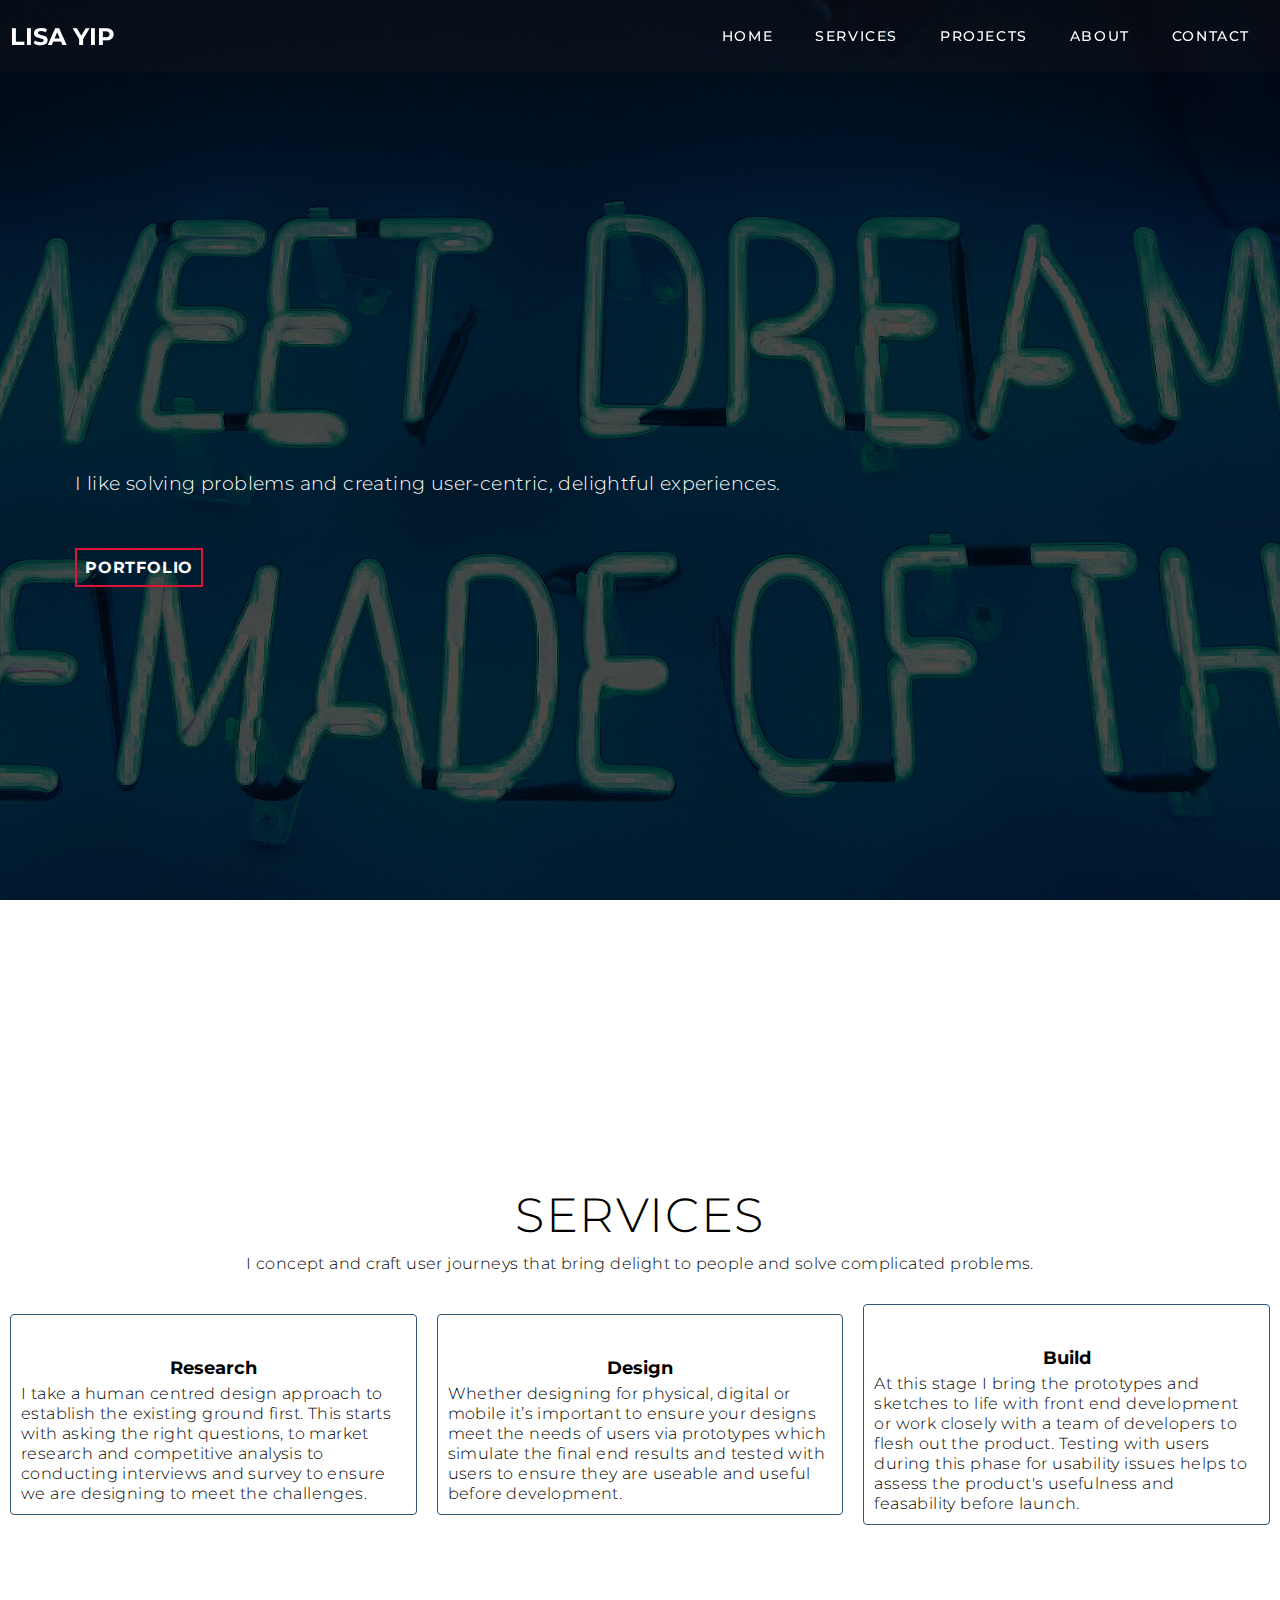
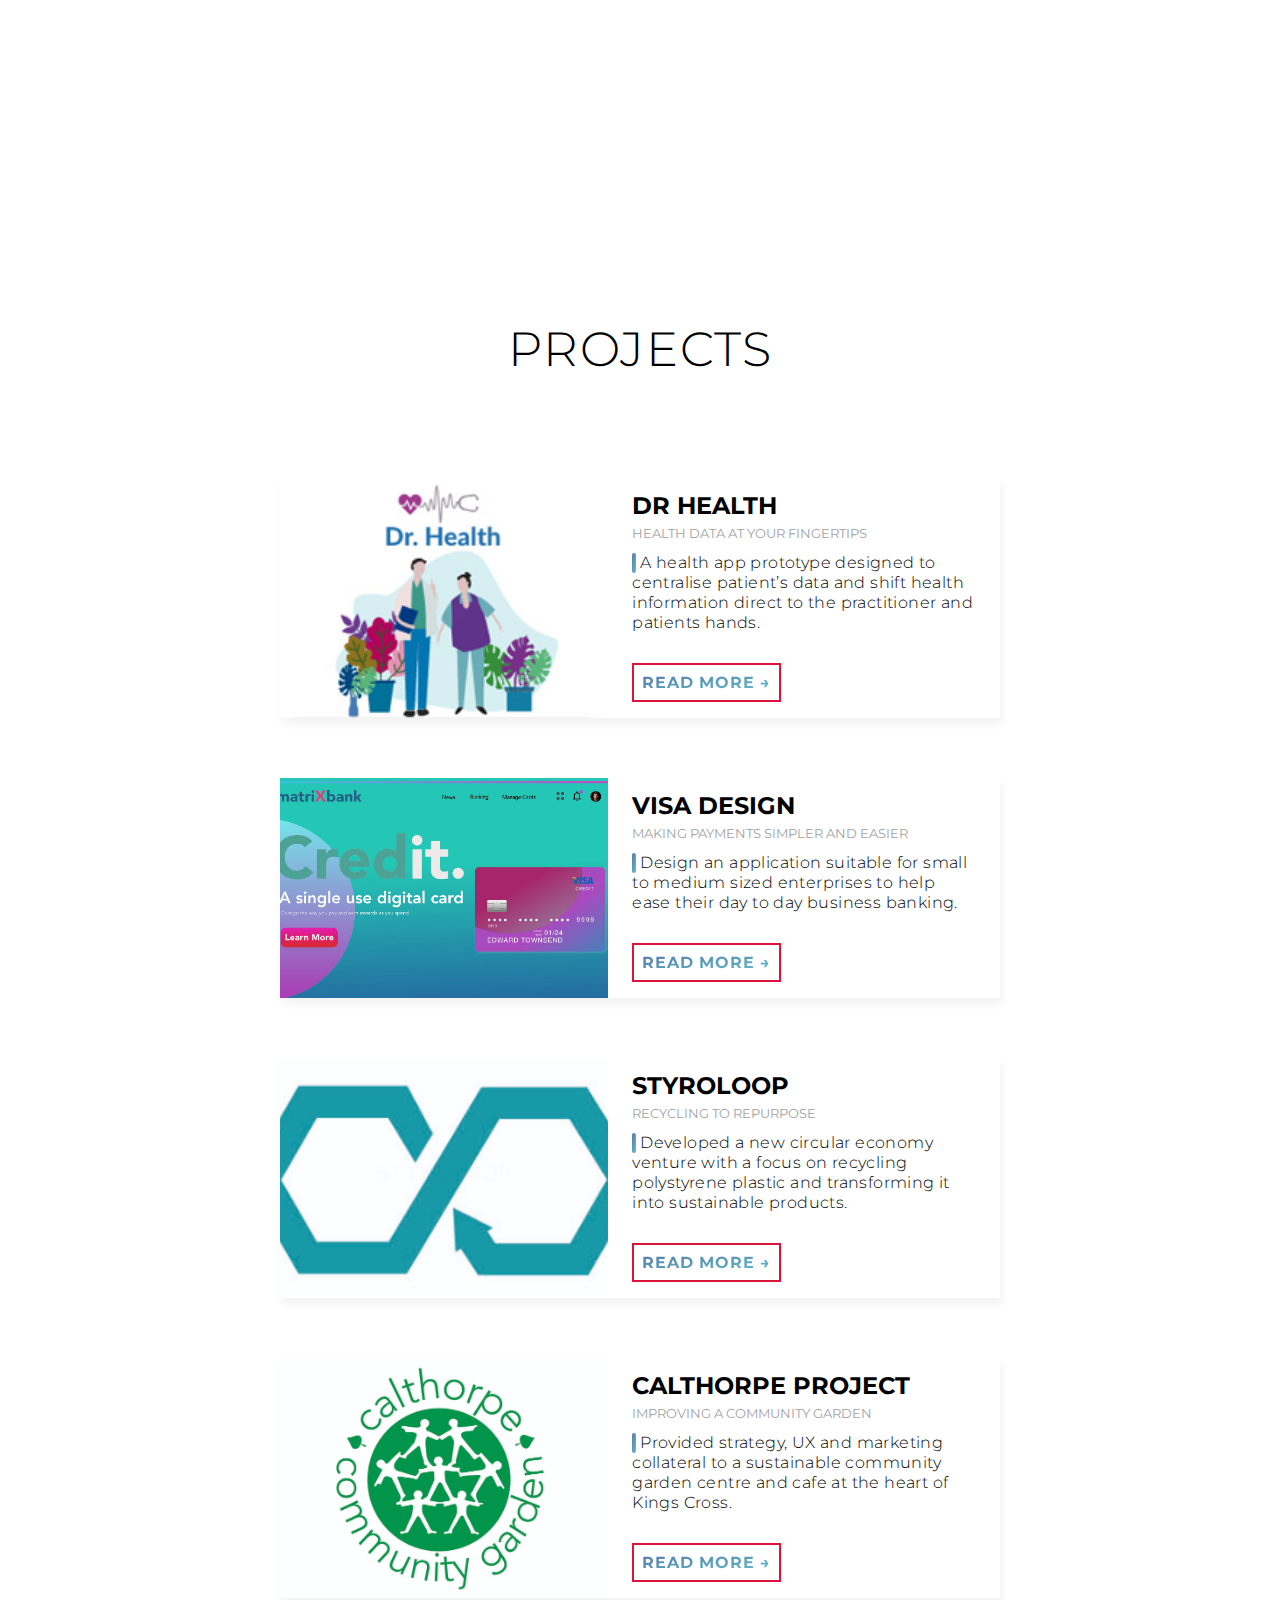
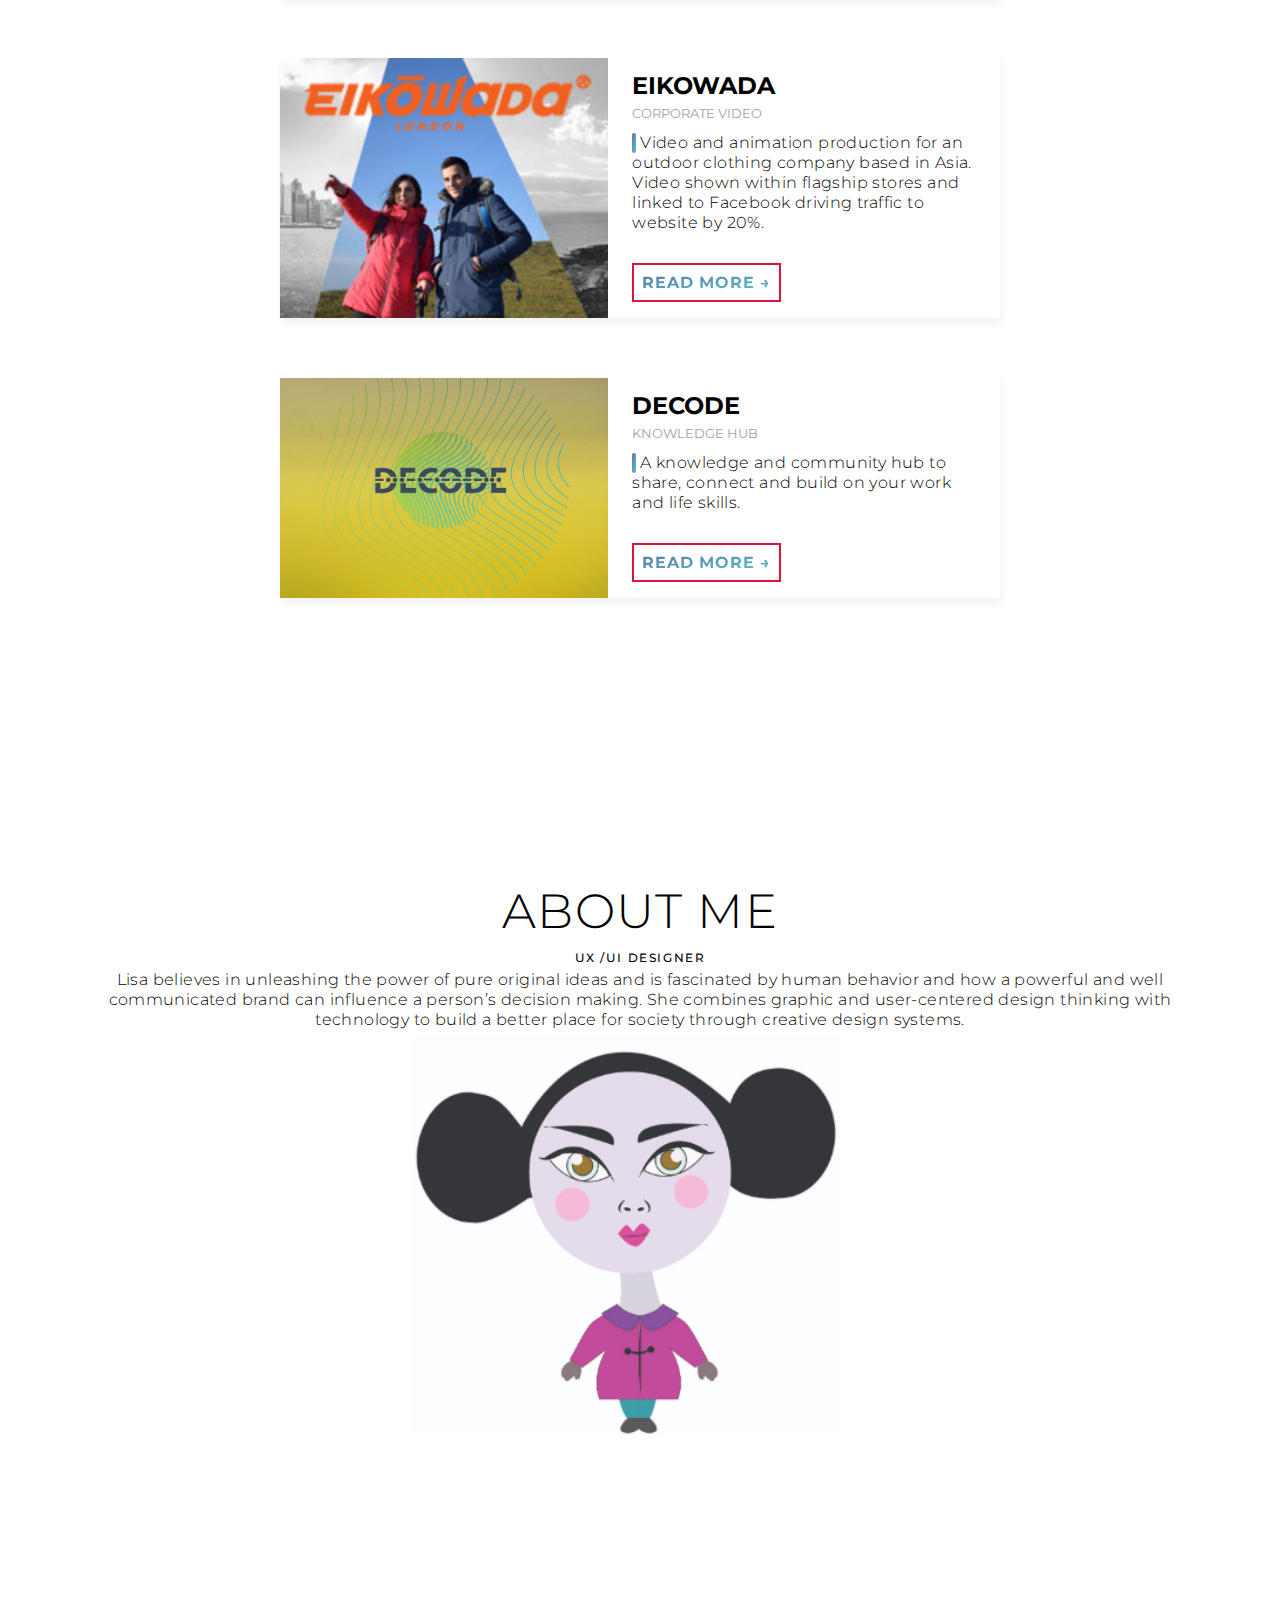
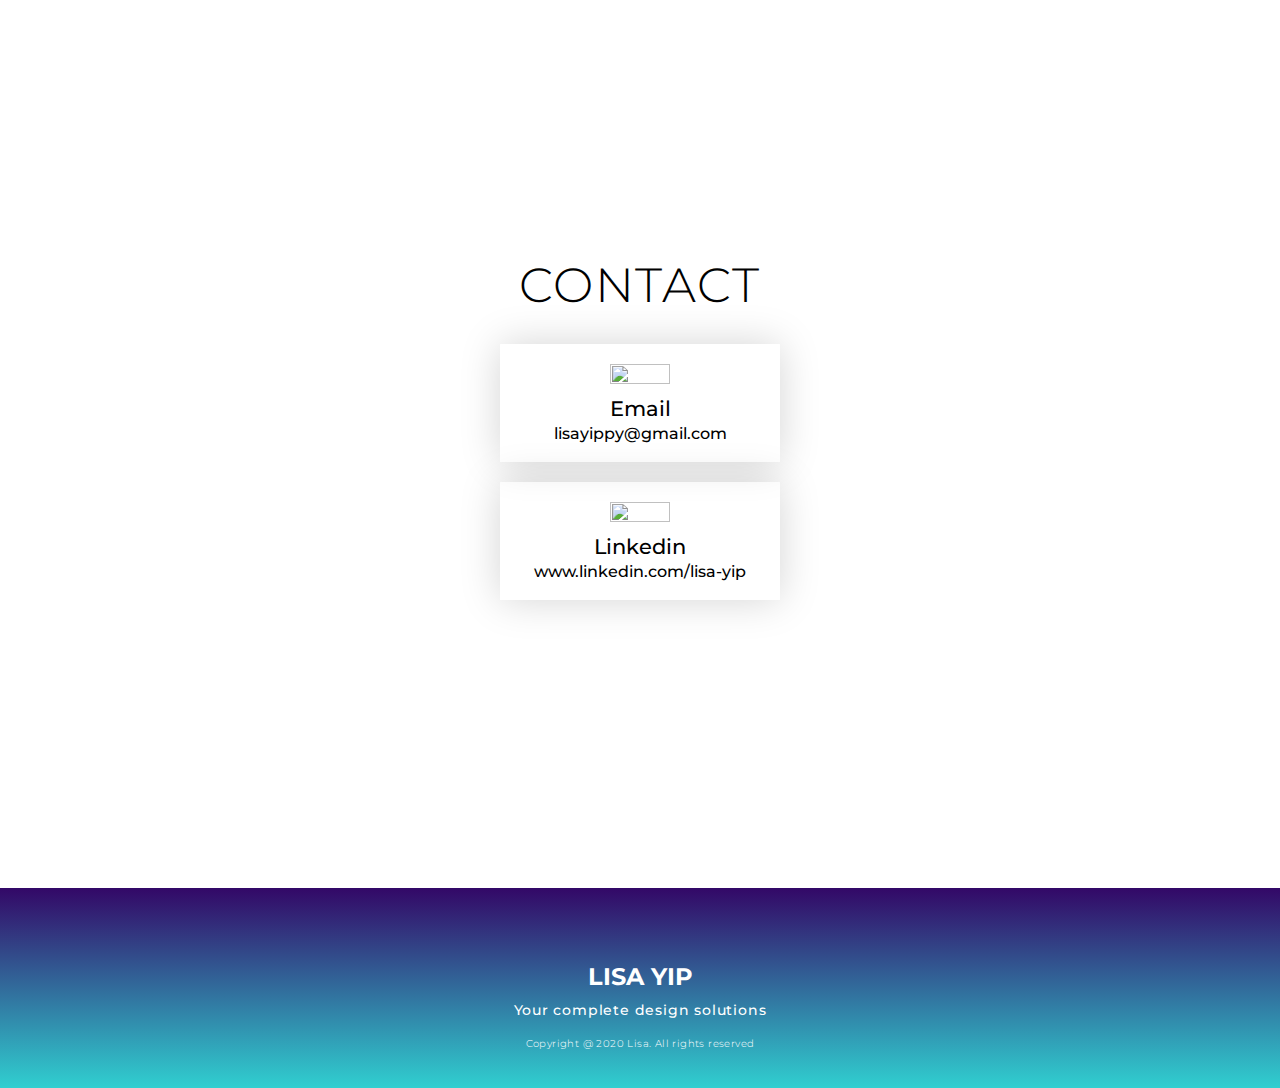
==== commit 15fe5ae0: "Update index.html" ====
--- a/index.html
+++ b/index.html
@@ -81,7 +81,7 @@
         <div class="contentz card-3">
             <i class="fas fa-tools"></i>
             <h2>Build</h2>
-            <p> This is the stage which I can bring the prototypes and sketches to life with front end development or work closely with a team of developers to flesh out the final product. It is important to build out the designs to test with users for usability issues.</p>
+            <p> At this stage I bring the prototypes and sketches to life with front end development or work closely with a team of developers to flesh out the product. Testing with users during this phase for usability issues helps to assess the product's usefulness and feasability before launch.</p>
           
         </div>
     </div>
@@ -252,7 +252,7 @@
        </div>
        <div class="col-right">
            <h1 class="section-title">About Me</h1>
-           <h2>UX /UI designer</h2>
+           <h2>UX /UI DESIGNER</h2>
            <p>Lisa believes in unleashing the power of pure original ideas and is fascinated by human behavior and how a powerful and well communicated brand can influence a person’s decision making. She combines graphic and user-centered design thinking with technology to build a better place for society through creative design systems.</p>
            
            
--- a/style.css
+++ b/style.css
@@ -253,6 +253,7 @@
     color: transparent;
     animation: text_reveal .5s ease forwards;
     animation-delay: 1.5s;
+    margin-top: 3px;
 }
 #hero h1:nth-child(1){
     animation-delay: 1.5s;
@@ -305,6 +306,9 @@
     padding: 60px 0;
 }
 
+#services .service-top {
+    margin:  20px;
+}
 
 .serviced {
     display: flex;
@@ -327,10 +331,10 @@
     border-radius: 4px;
     transition: all .3s ease;
 }
+
 .contentz h2 {
     font-size: large;
-    
-   
+      
 }
 
 
@@ -353,8 +357,6 @@
 }
 .card-1:hover {
     border-color:teal;
-    
-   
     background:  linear-gradient(to top, #30cfd0 0%, #330867 100%);
 }
 .card-1:hover a {
@@ -392,7 +394,7 @@
     padding: 15px;
     border-radius: 25px;
     transition: .3s ease;
-    ;
+    
 }
 
 .contentz a:hover {
@@ -464,15 +466,11 @@
     flex-direction: row;
     align-items: center;
     justify-content: center;
- 
-  
-    
-
 }
 
 
 .single-img {
-    margin: 10px 100px;
+    margin: 20px 10px 20px 10px;
     width: 100%;
 
 }
@@ -535,18 +533,20 @@
     flex-direction: column;
     max-width: 1200px;
     margin: 0 auto;
+    justify-content: center;
 }
 
 #contact .contact-items {
-    width: 290px;
+    width: 280px;
+    justify-content: center;
 
 }
 #contact .contact-item {
     width: 100%;
-    padding: 20px;
+    padding: 20px 0px 20px 0px;
     text-align: center;
-    border-radius: 10px;
-    margin: 20px;
+    border-radius: .5px;
+    margin: 20px 0 20px 0 ;
     display: flex;
     justify-content: center;
     align-items: center;
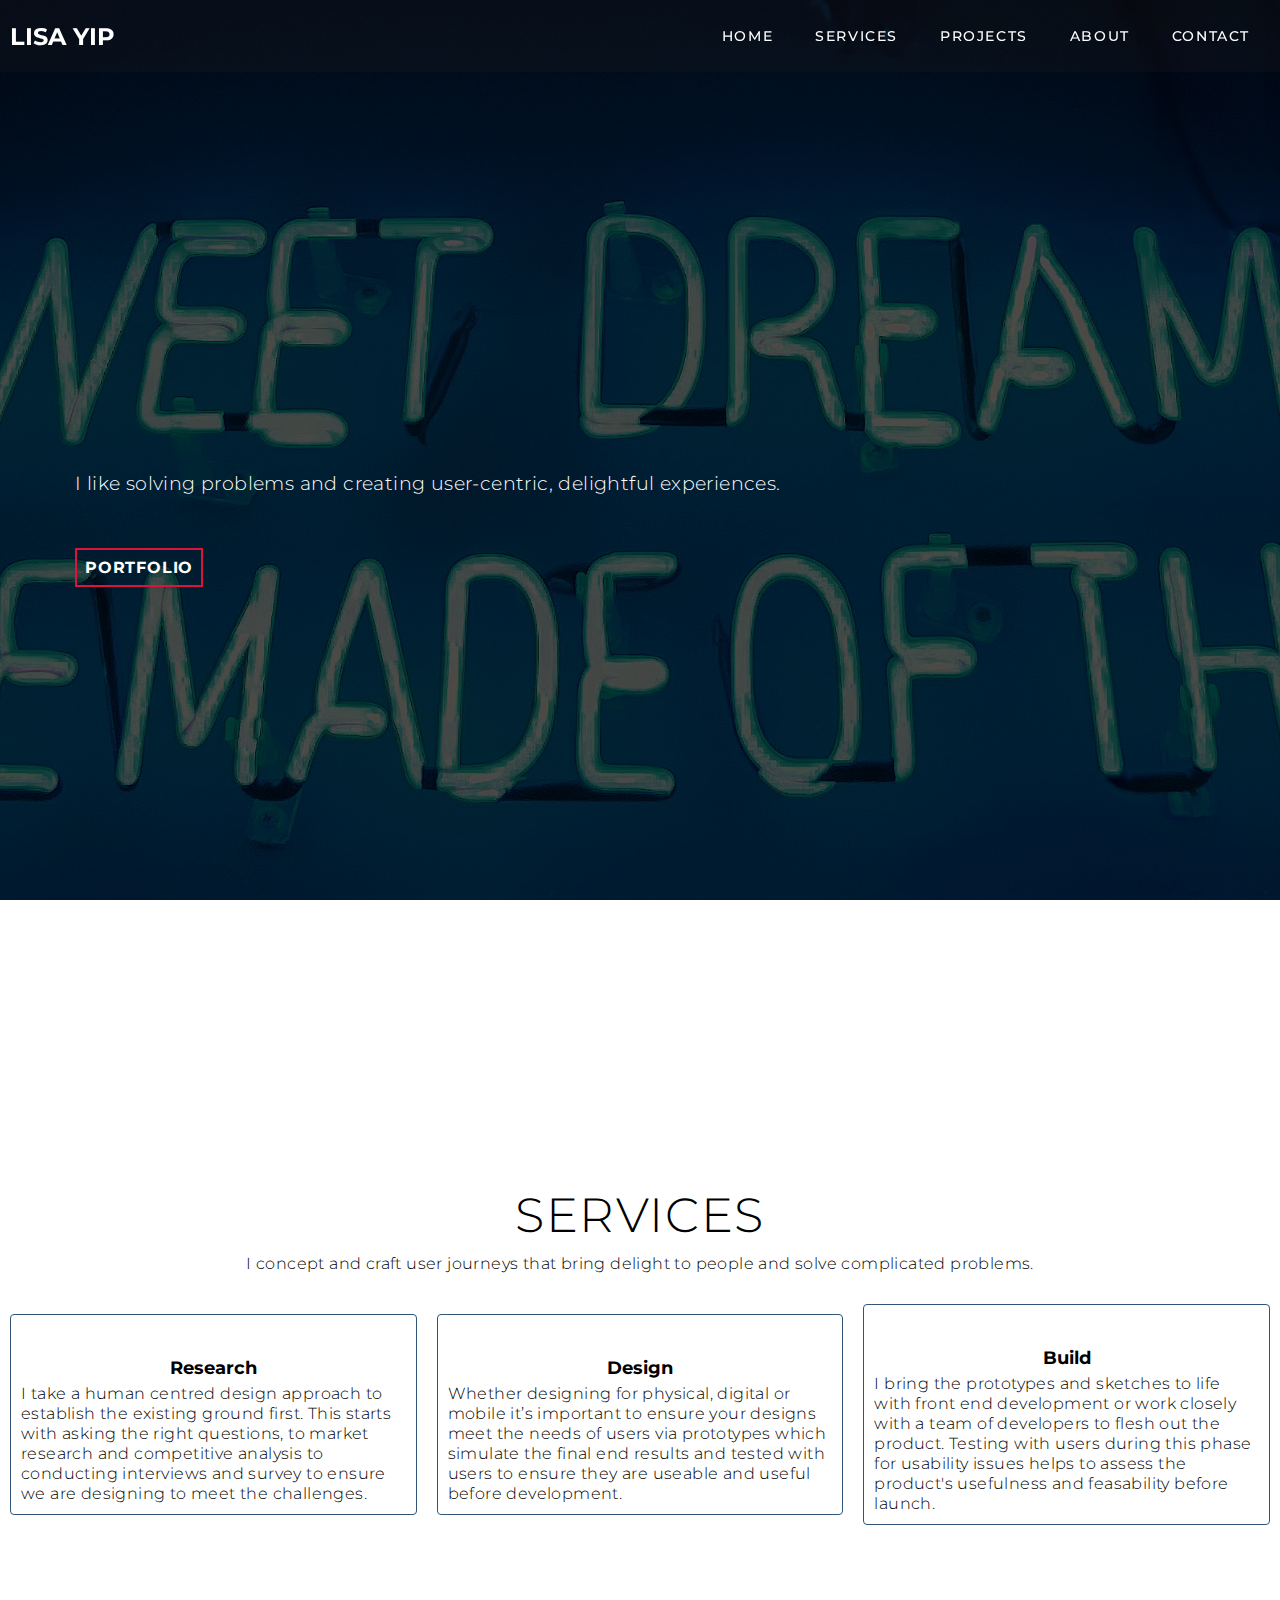
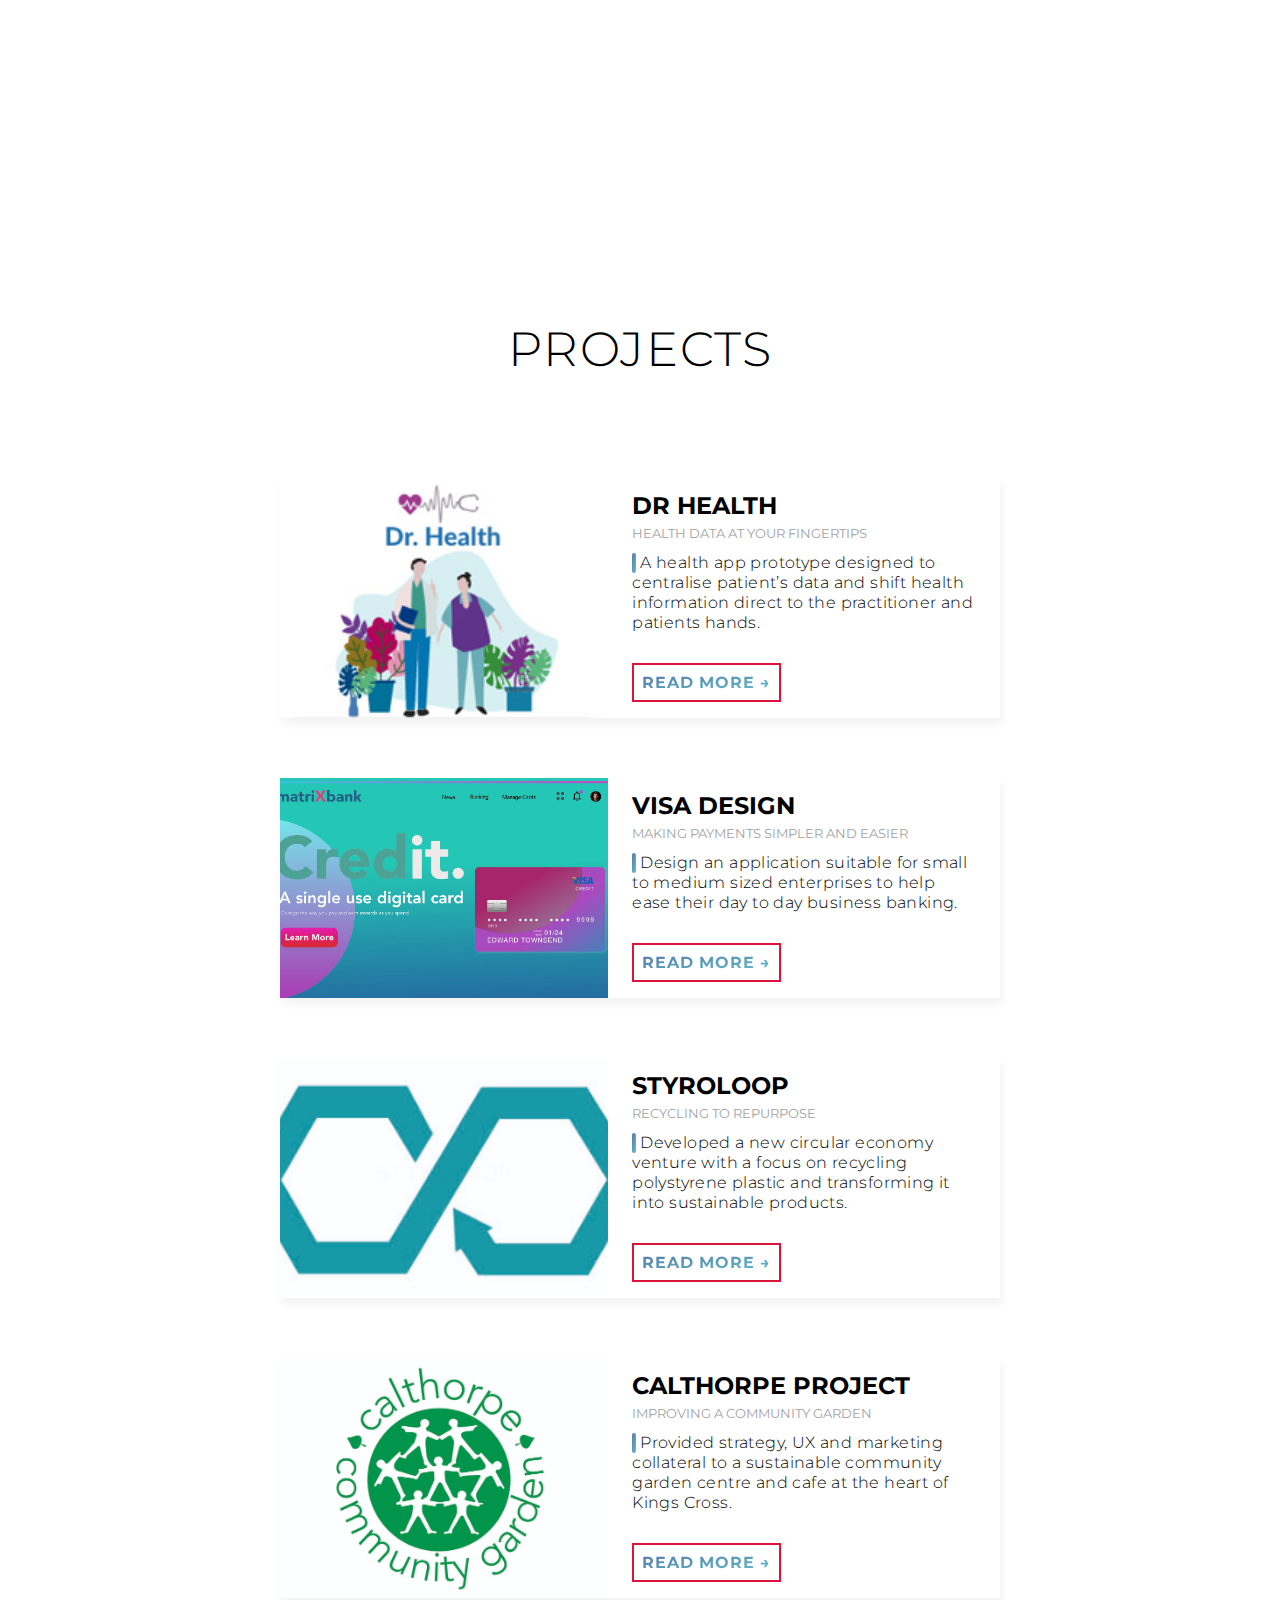
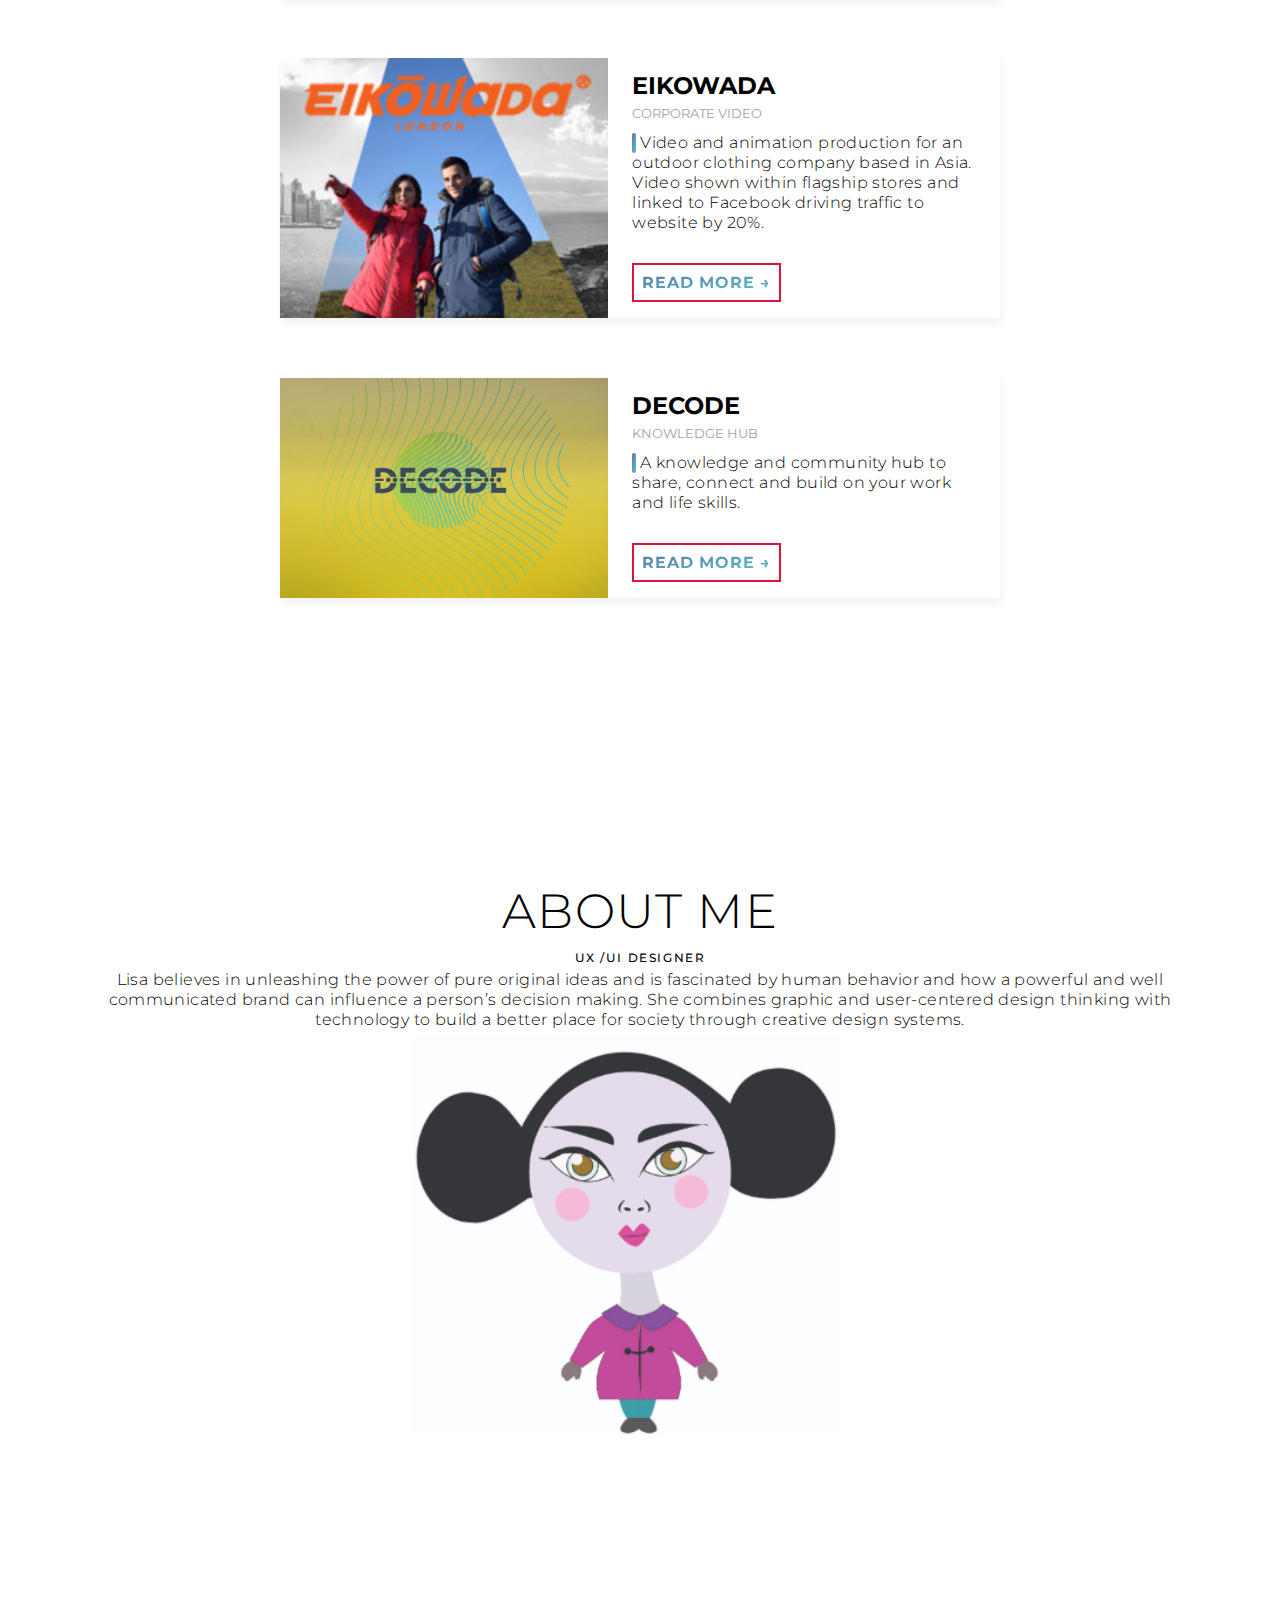
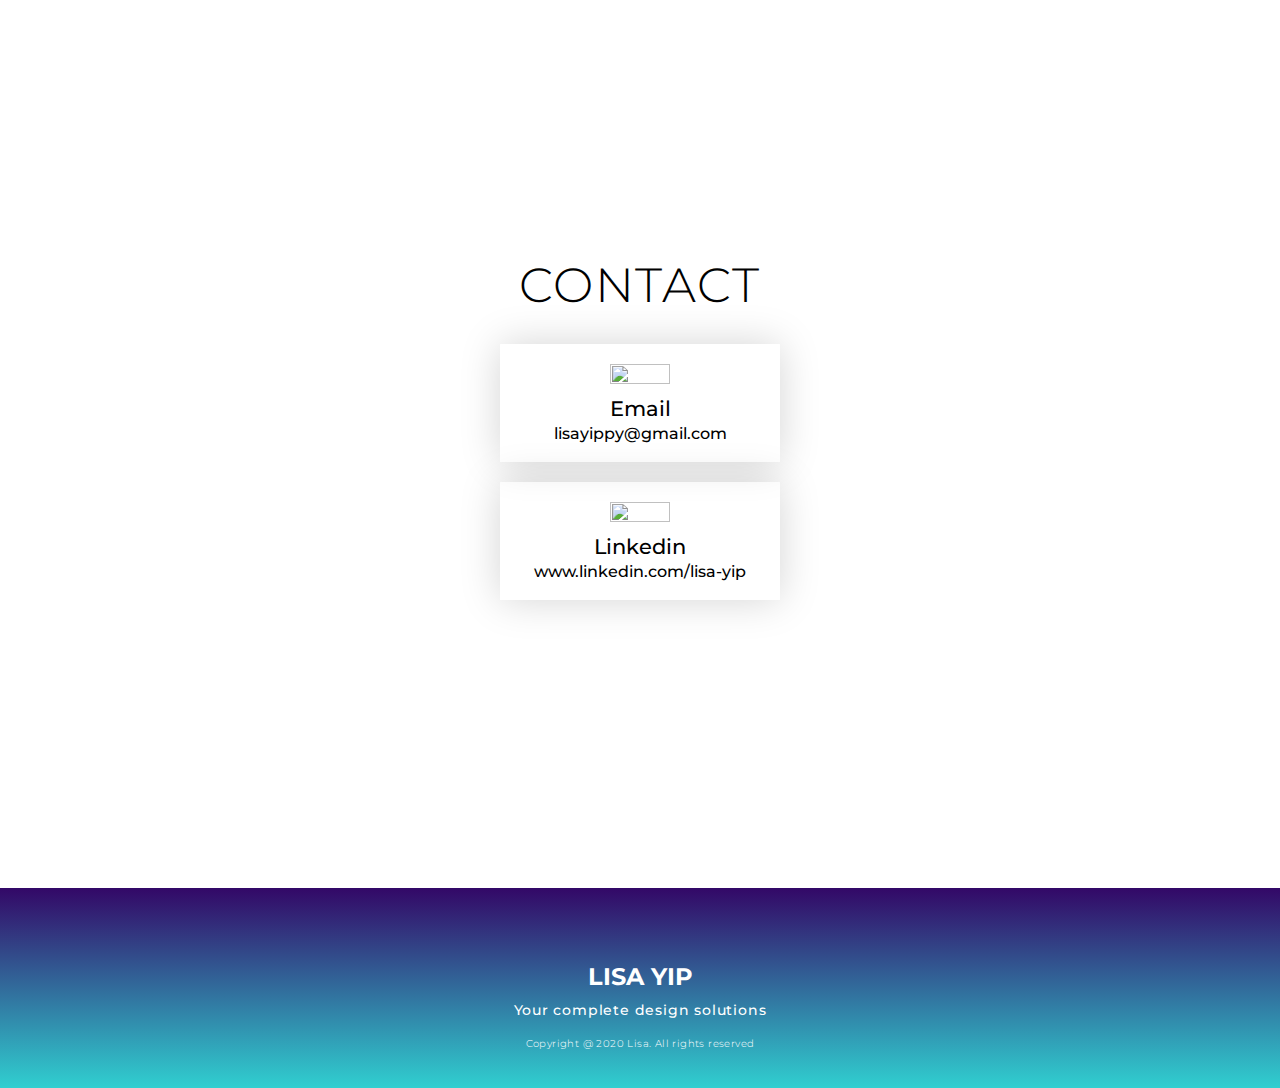
==== commit 03e436fc: "Update index.html" ====
--- a/index.html
+++ b/index.html
@@ -81,7 +81,7 @@
         <div class="contentz card-3">
             <i class="fas fa-tools"></i>
             <h2>Build</h2>
-            <p> At this stage I bring the prototypes and sketches to life with front end development or work closely with a team of developers to flesh out the product. Testing with users during this phase for usability issues helps to assess the product's usefulness and feasability before launch.</p>
+            <p> I bring the prototypes and sketches to life with front end development or work closely with a team of developers to flesh out the product. Testing with users during this phase for usability issues helps to assess the product's usefulness and feasability before launch.</p>
           
         </div>
     </div>
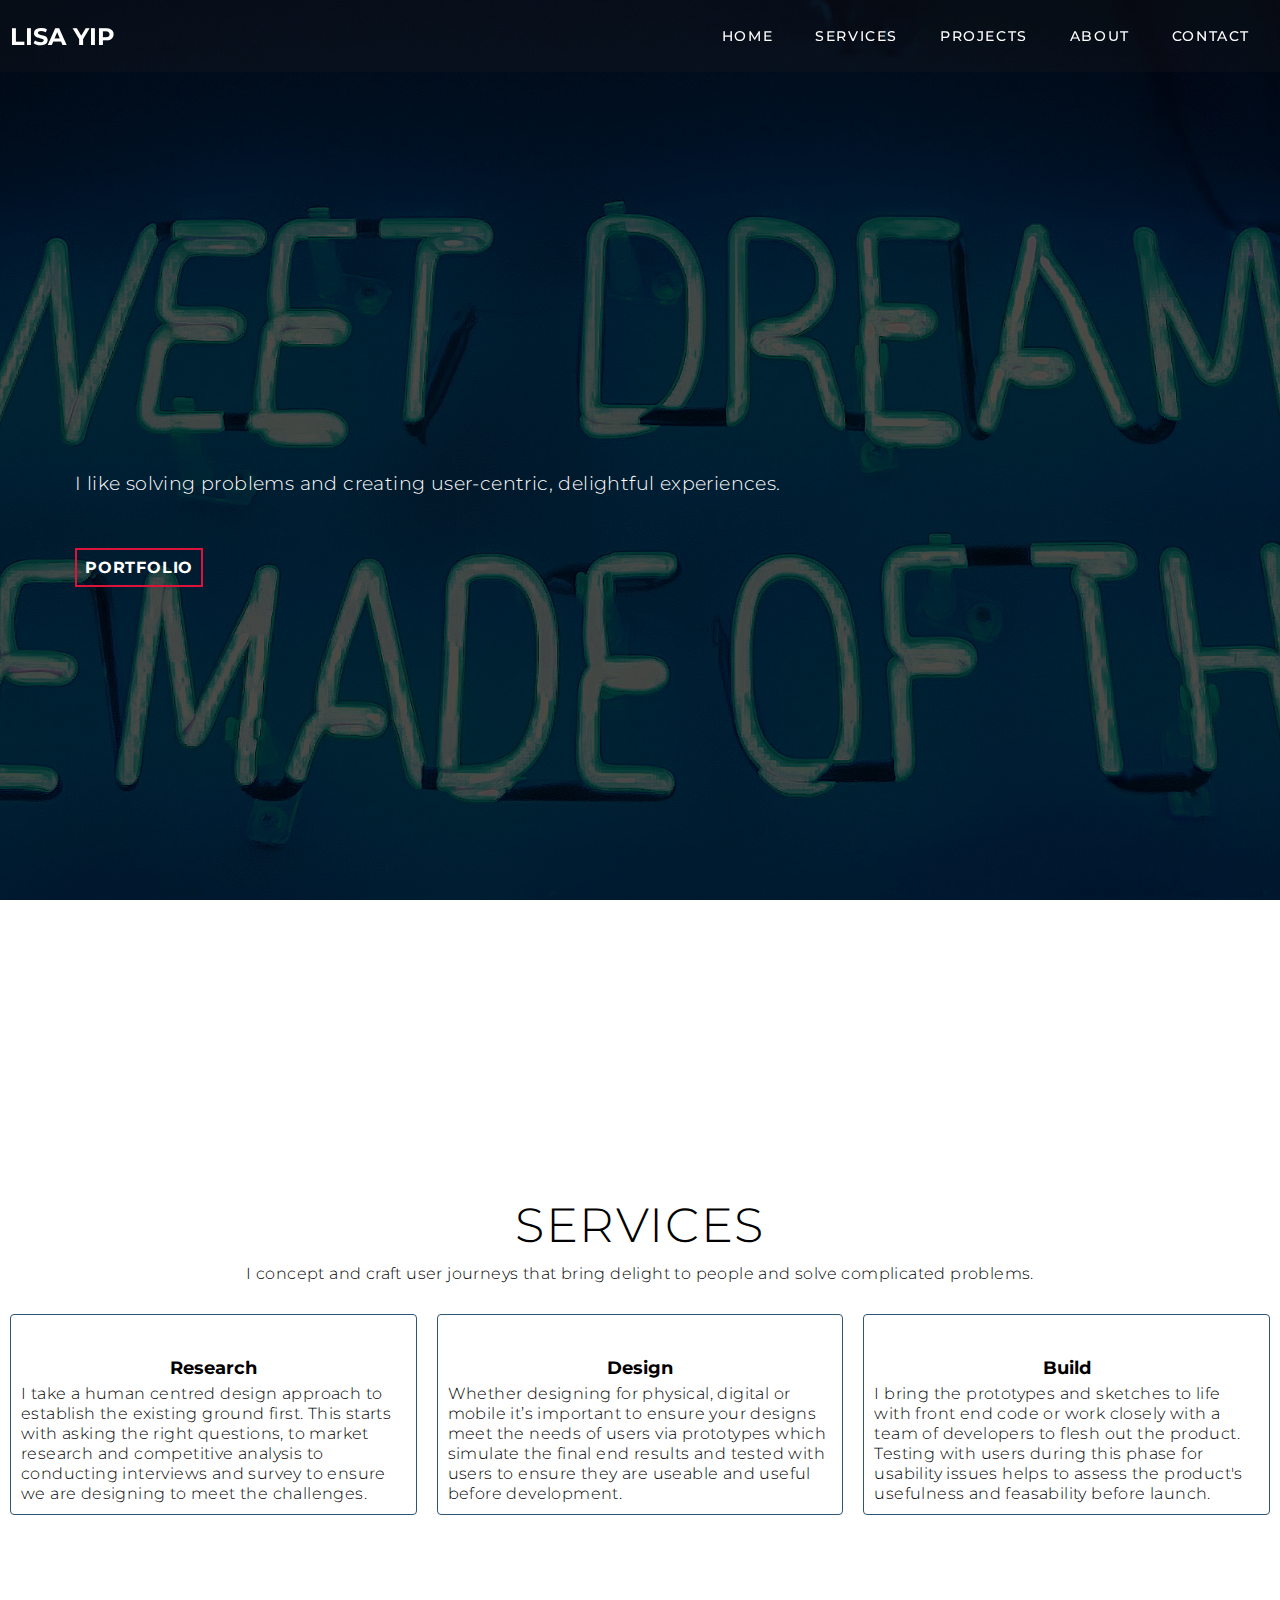
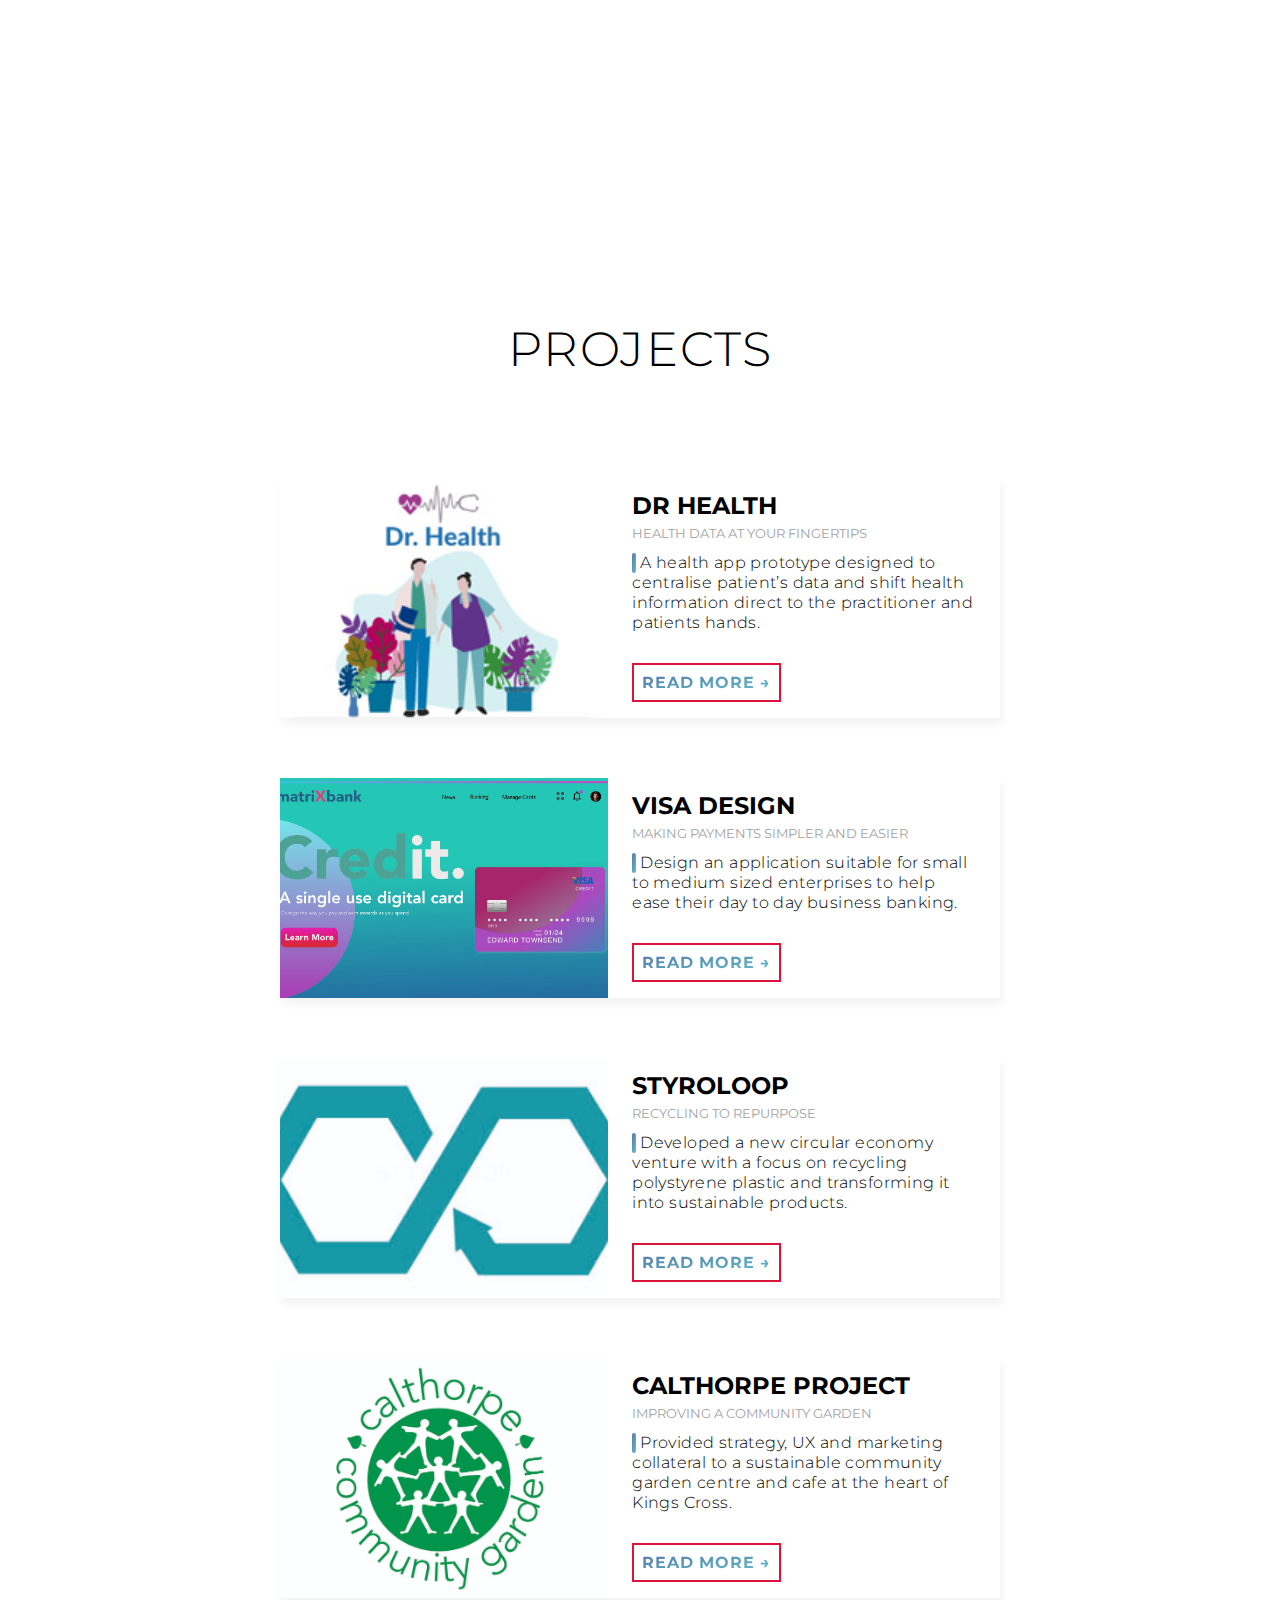
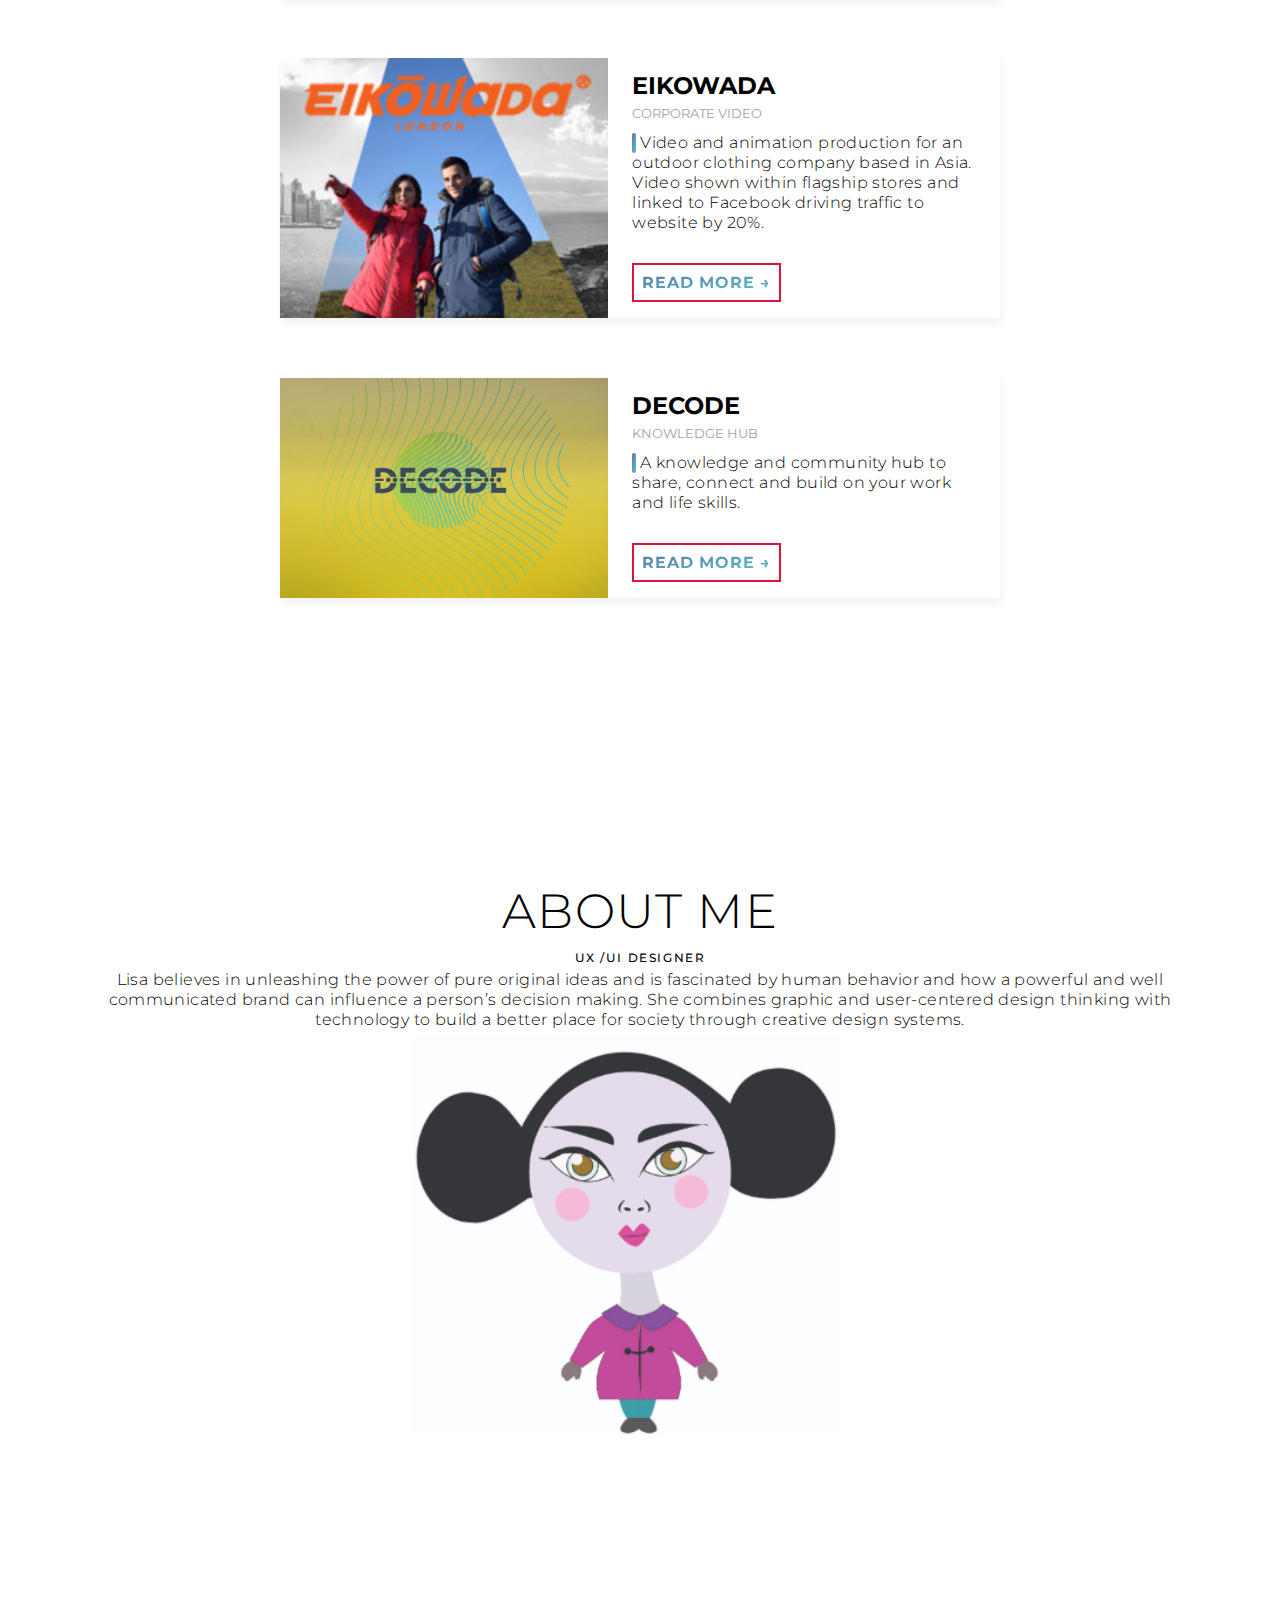
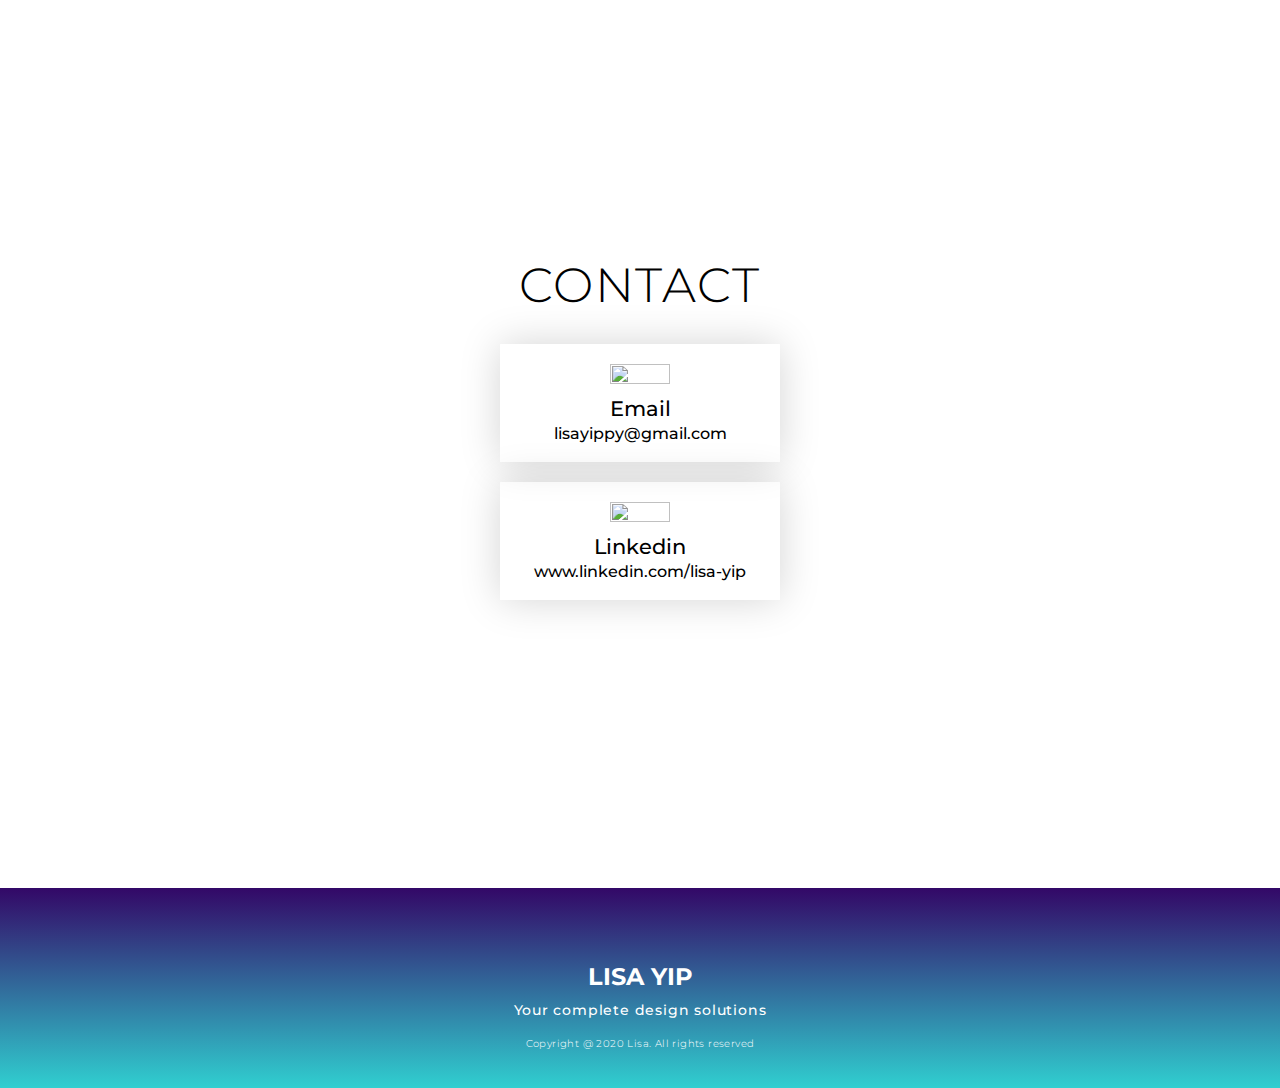
==== commit 007e4b21: "Update index.html" ====
--- a/index.html
+++ b/index.html
@@ -81,7 +81,7 @@
         <div class="contentz card-3">
             <i class="fas fa-tools"></i>
             <h2>Build</h2>
-            <p> I bring the prototypes and sketches to life with front end development or work closely with a team of developers to flesh out the product. Testing with users during this phase for usability issues helps to assess the product's usefulness and feasability before launch.</p>
+            <p> I bring the prototypes and sketches to life with front end code or work closely with a team of developers to flesh out the product. Testing with users during this phase for usability issues helps to assess the product's usefulness and feasability before launch.</p>
           
         </div>
     </div>
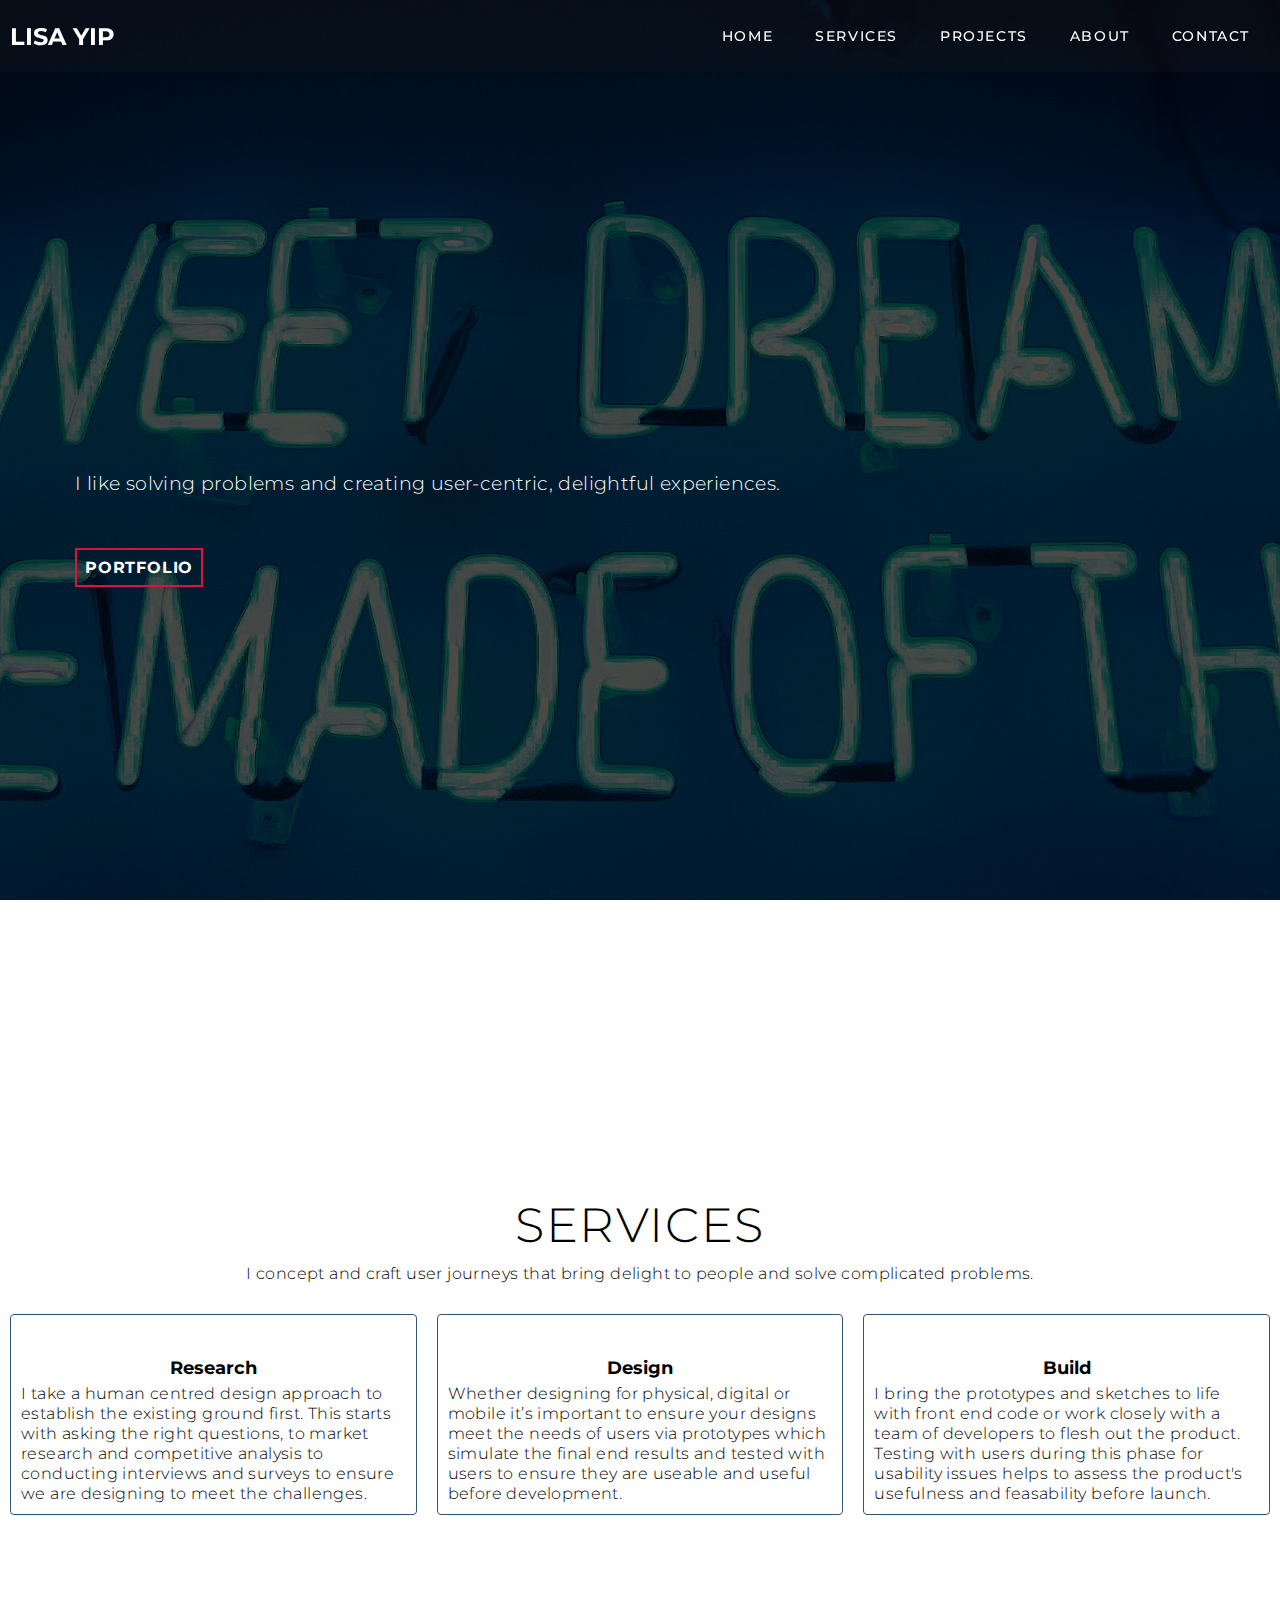
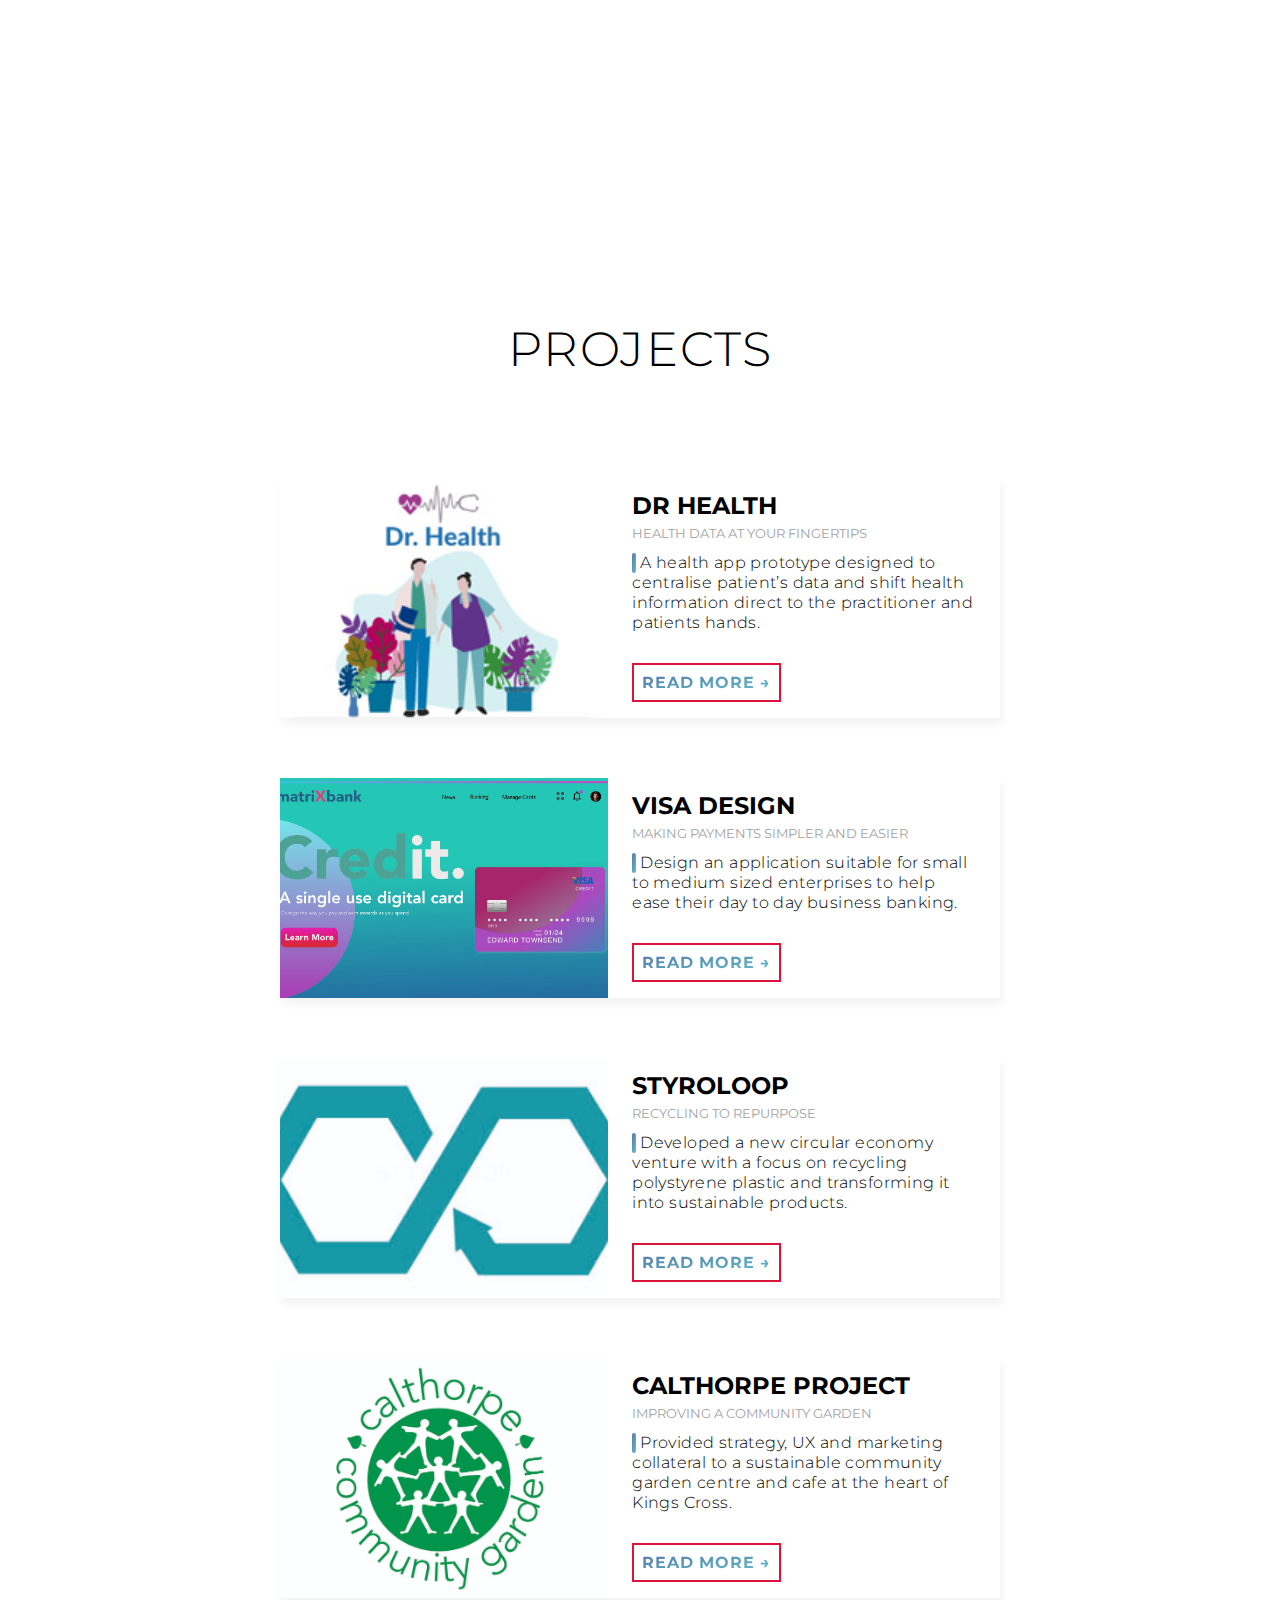
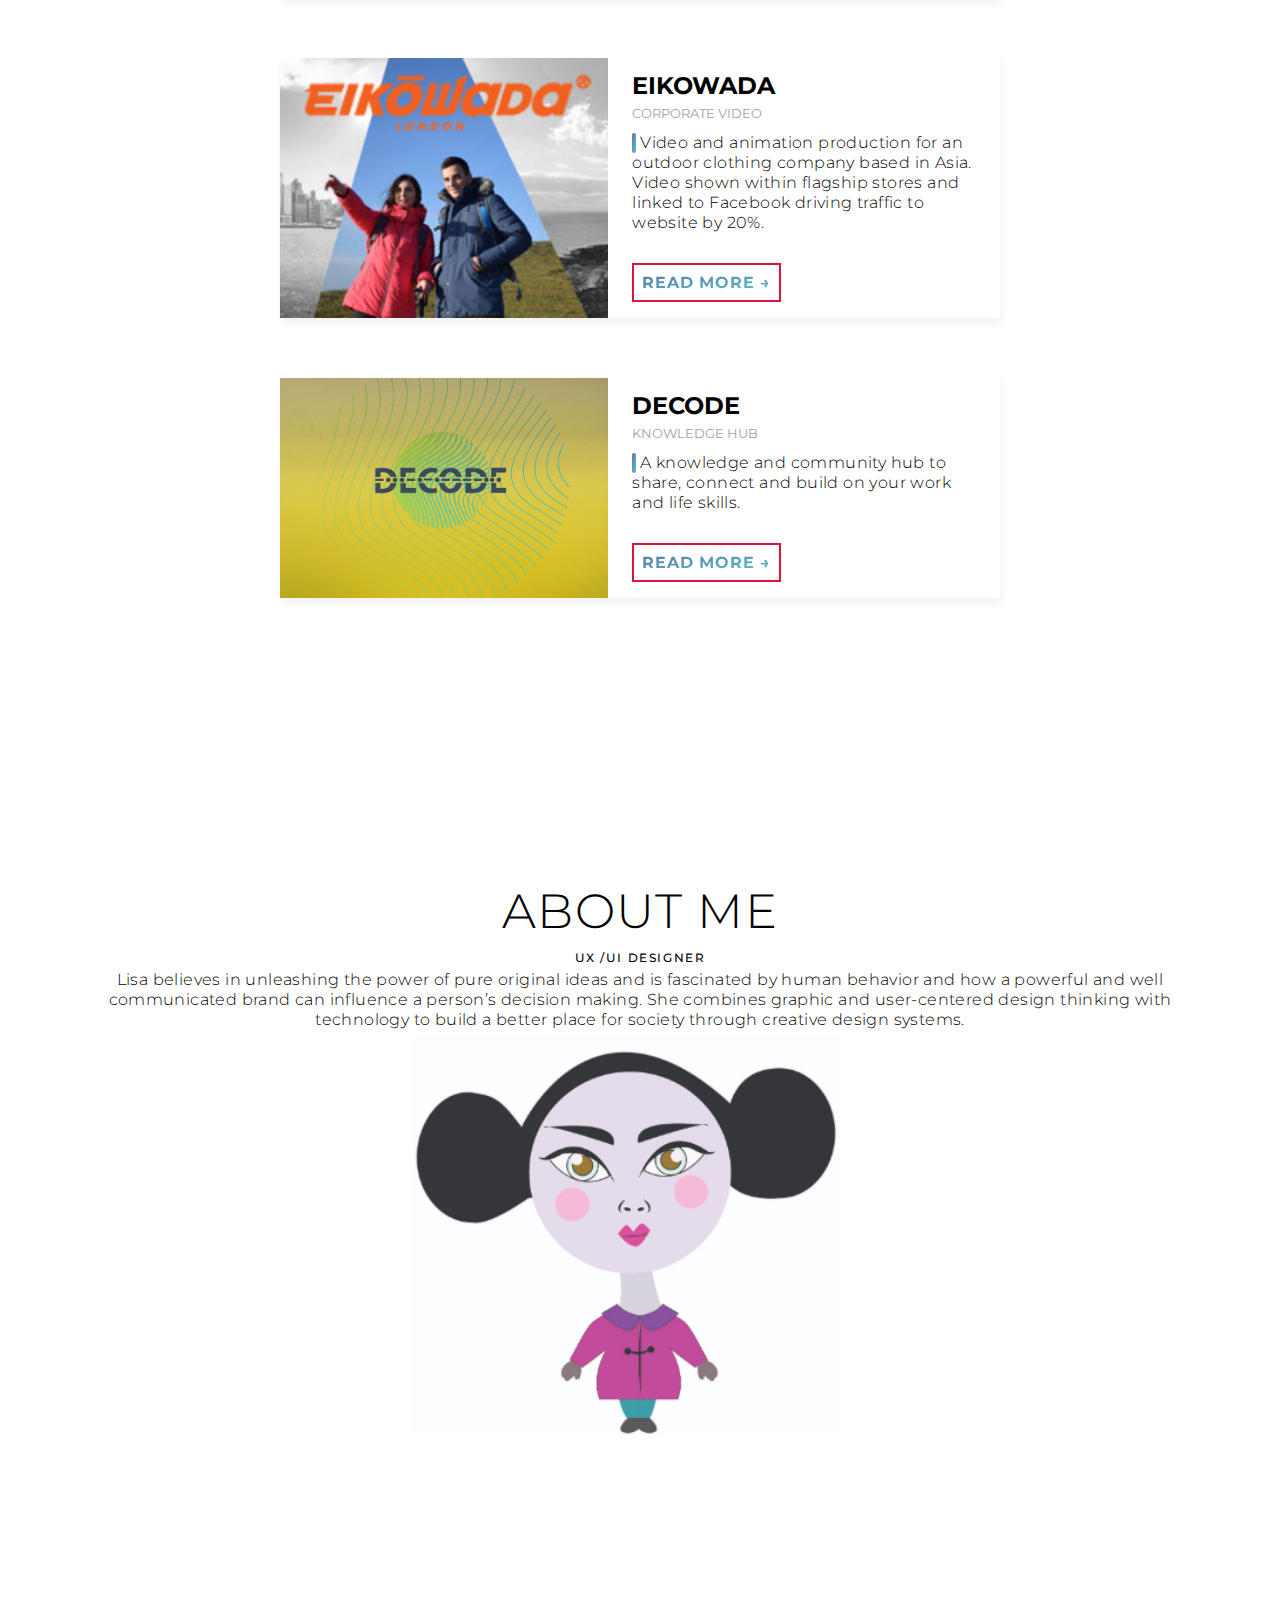
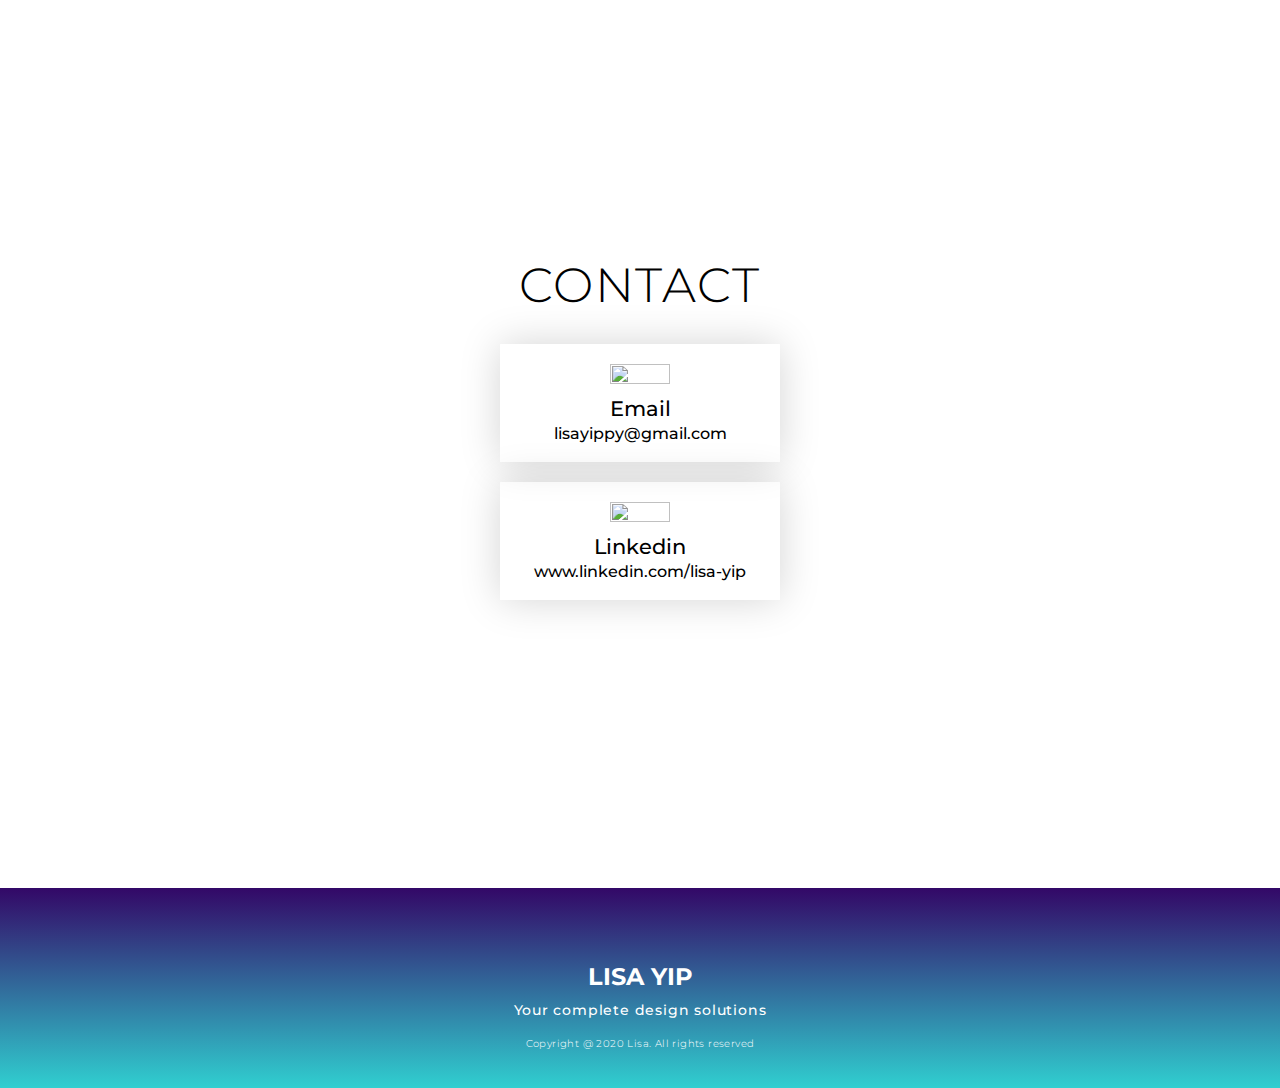
==== commit 33c009ca: "Update index.html" ====
--- a/index.html
+++ b/index.html
@@ -69,7 +69,7 @@
         <div class="contentz card-1">
             <i class="fas fa-users"></i>
             <h2>Research</h2>
-            <p>I take a human centred design approach to establish the existing ground first. This starts with asking the right questions, to market research and competitive analysis to conducting interviews and survey to ensure we are designing to meet the challenges. </p>
+            <p>I take a human centred design approach to establish the existing ground first. This starts with asking the right questions, to market research and competitive analysis to conducting interviews and surveys to ensure we are designing to meet the challenges. </p>
            
         </div>
         <div class="contentz card-2">
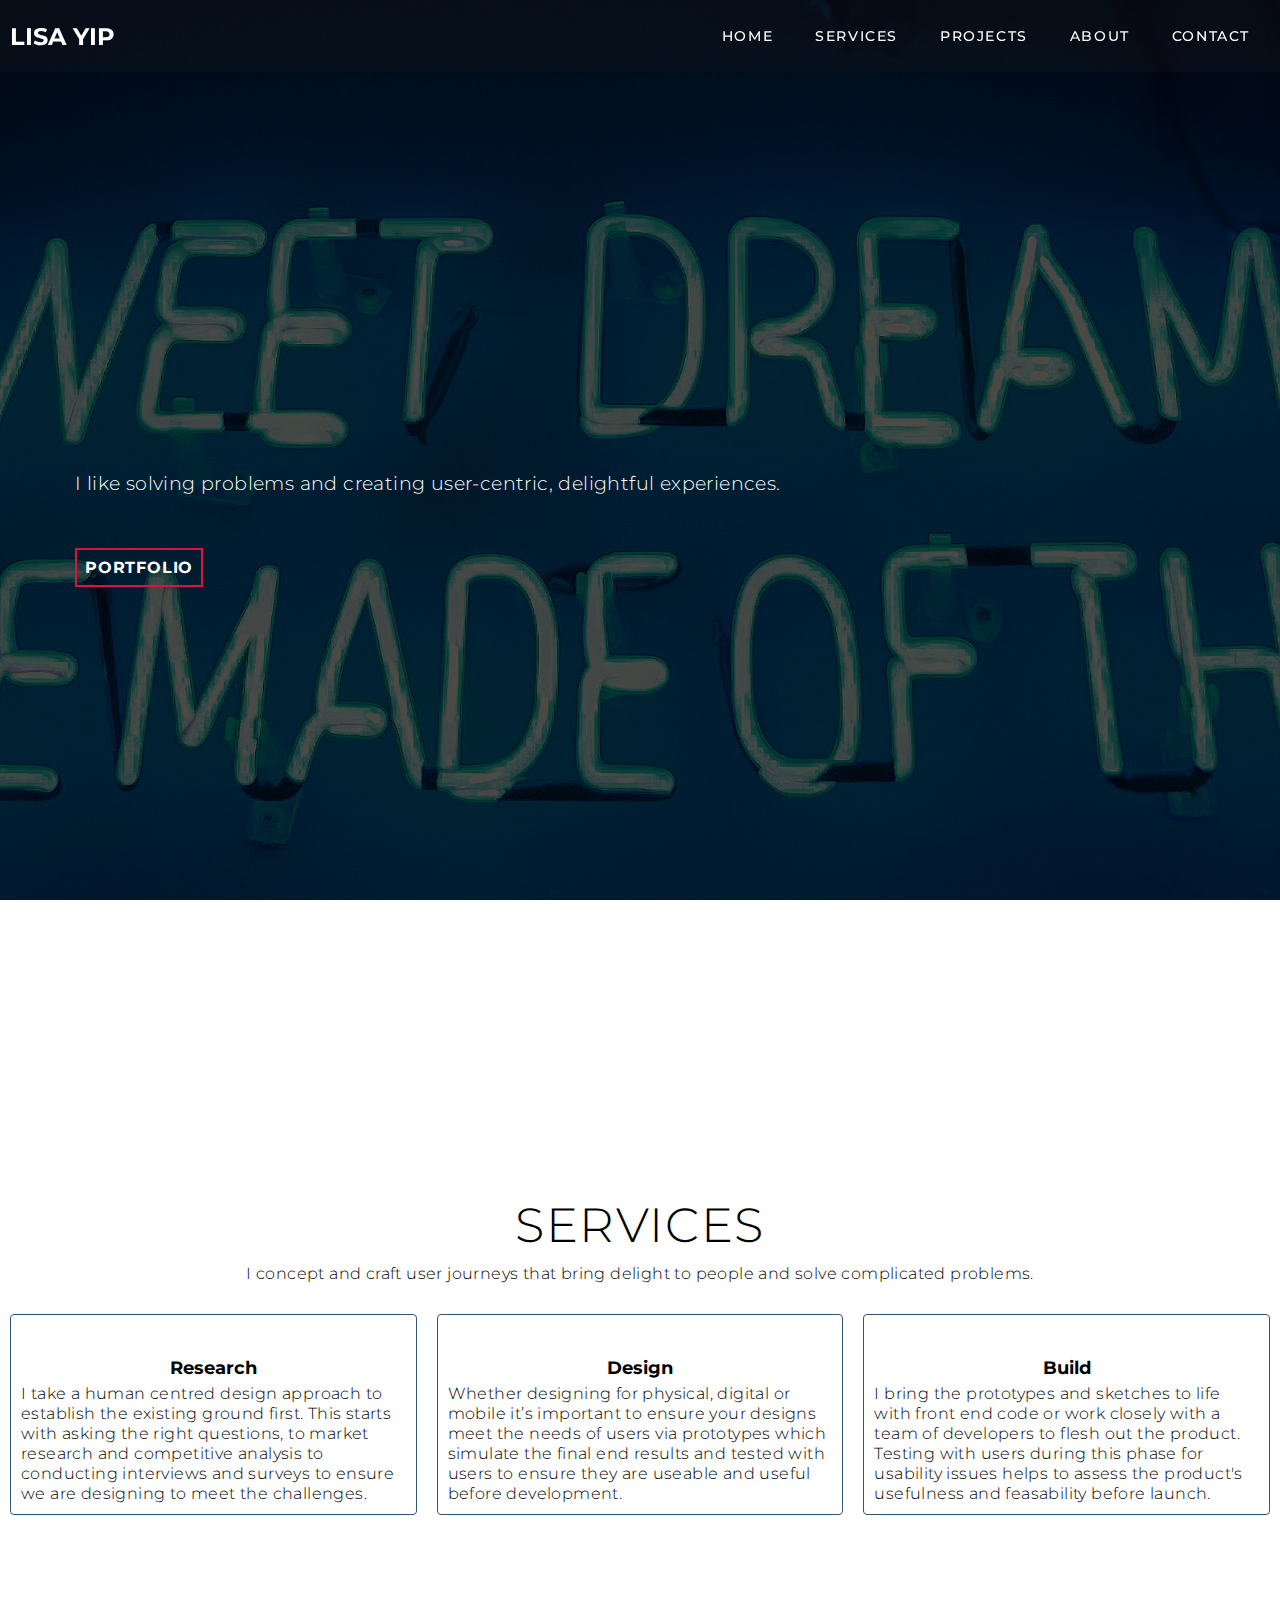
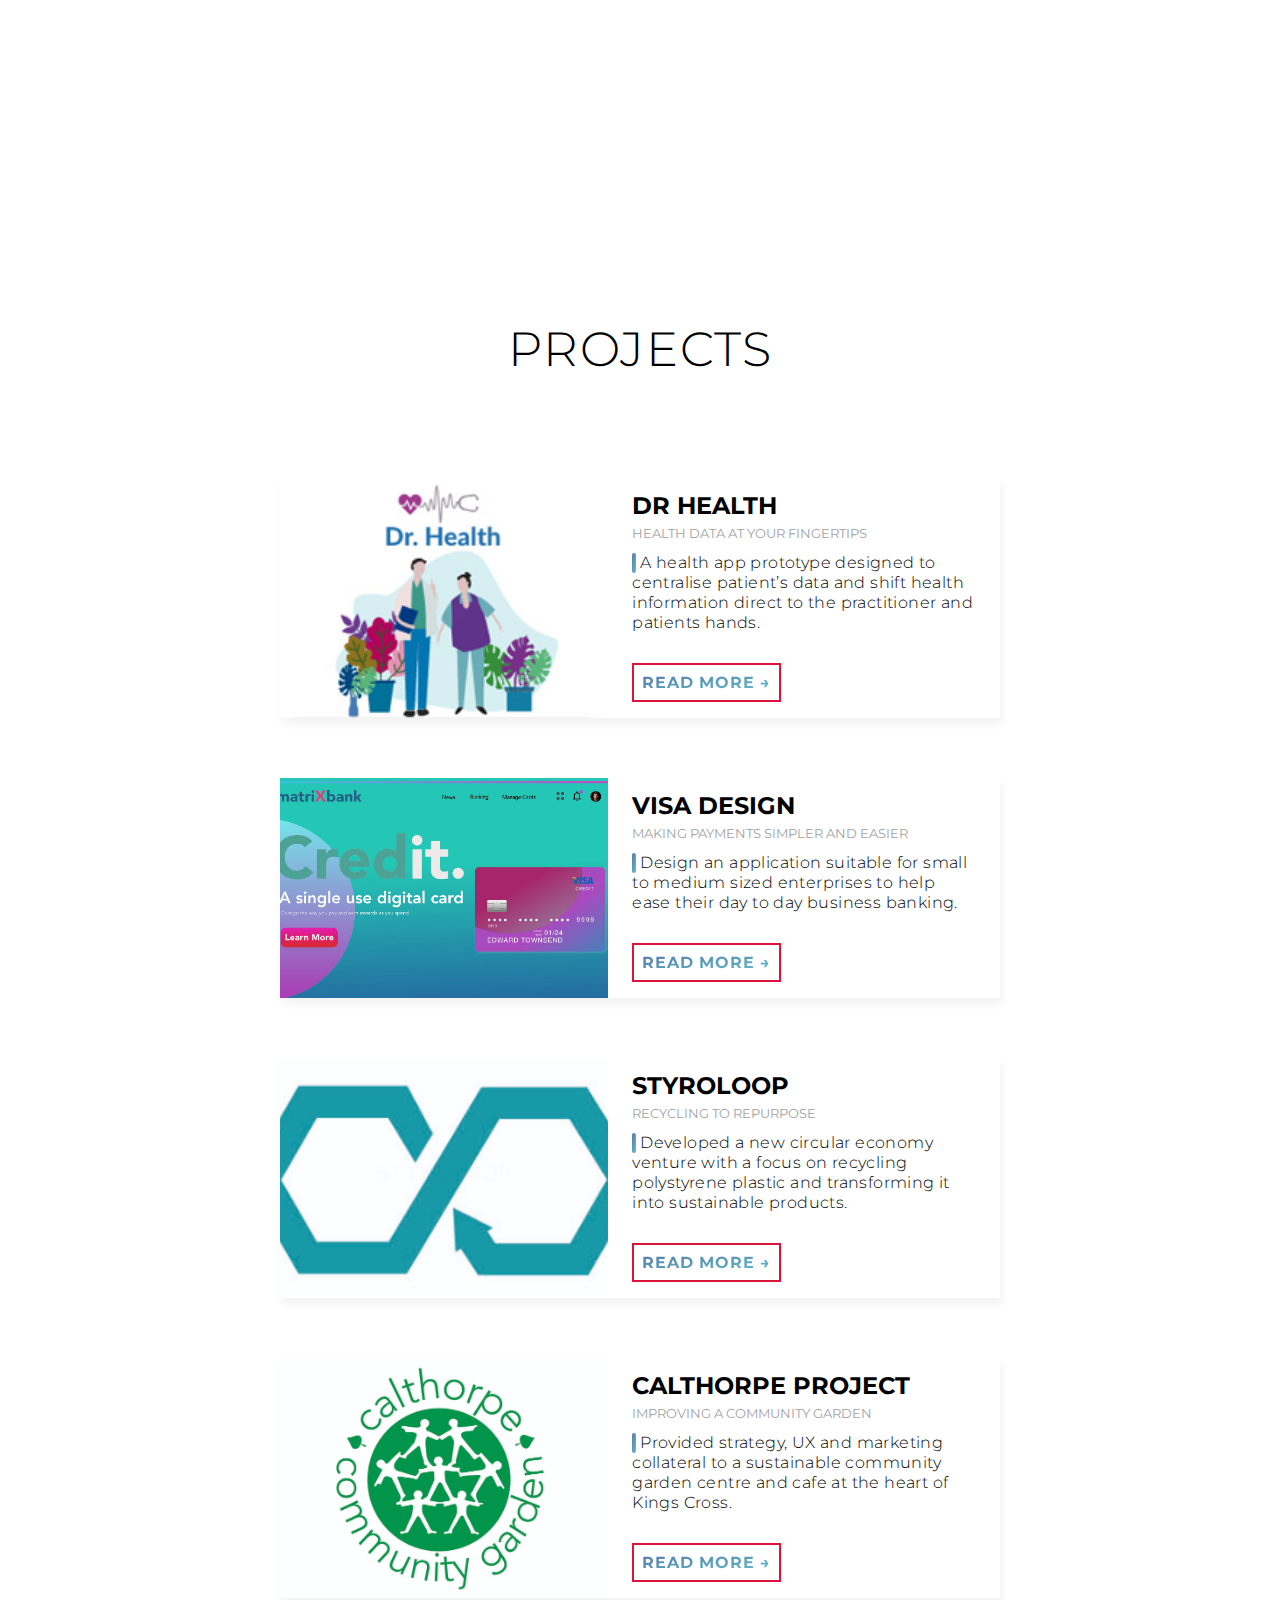
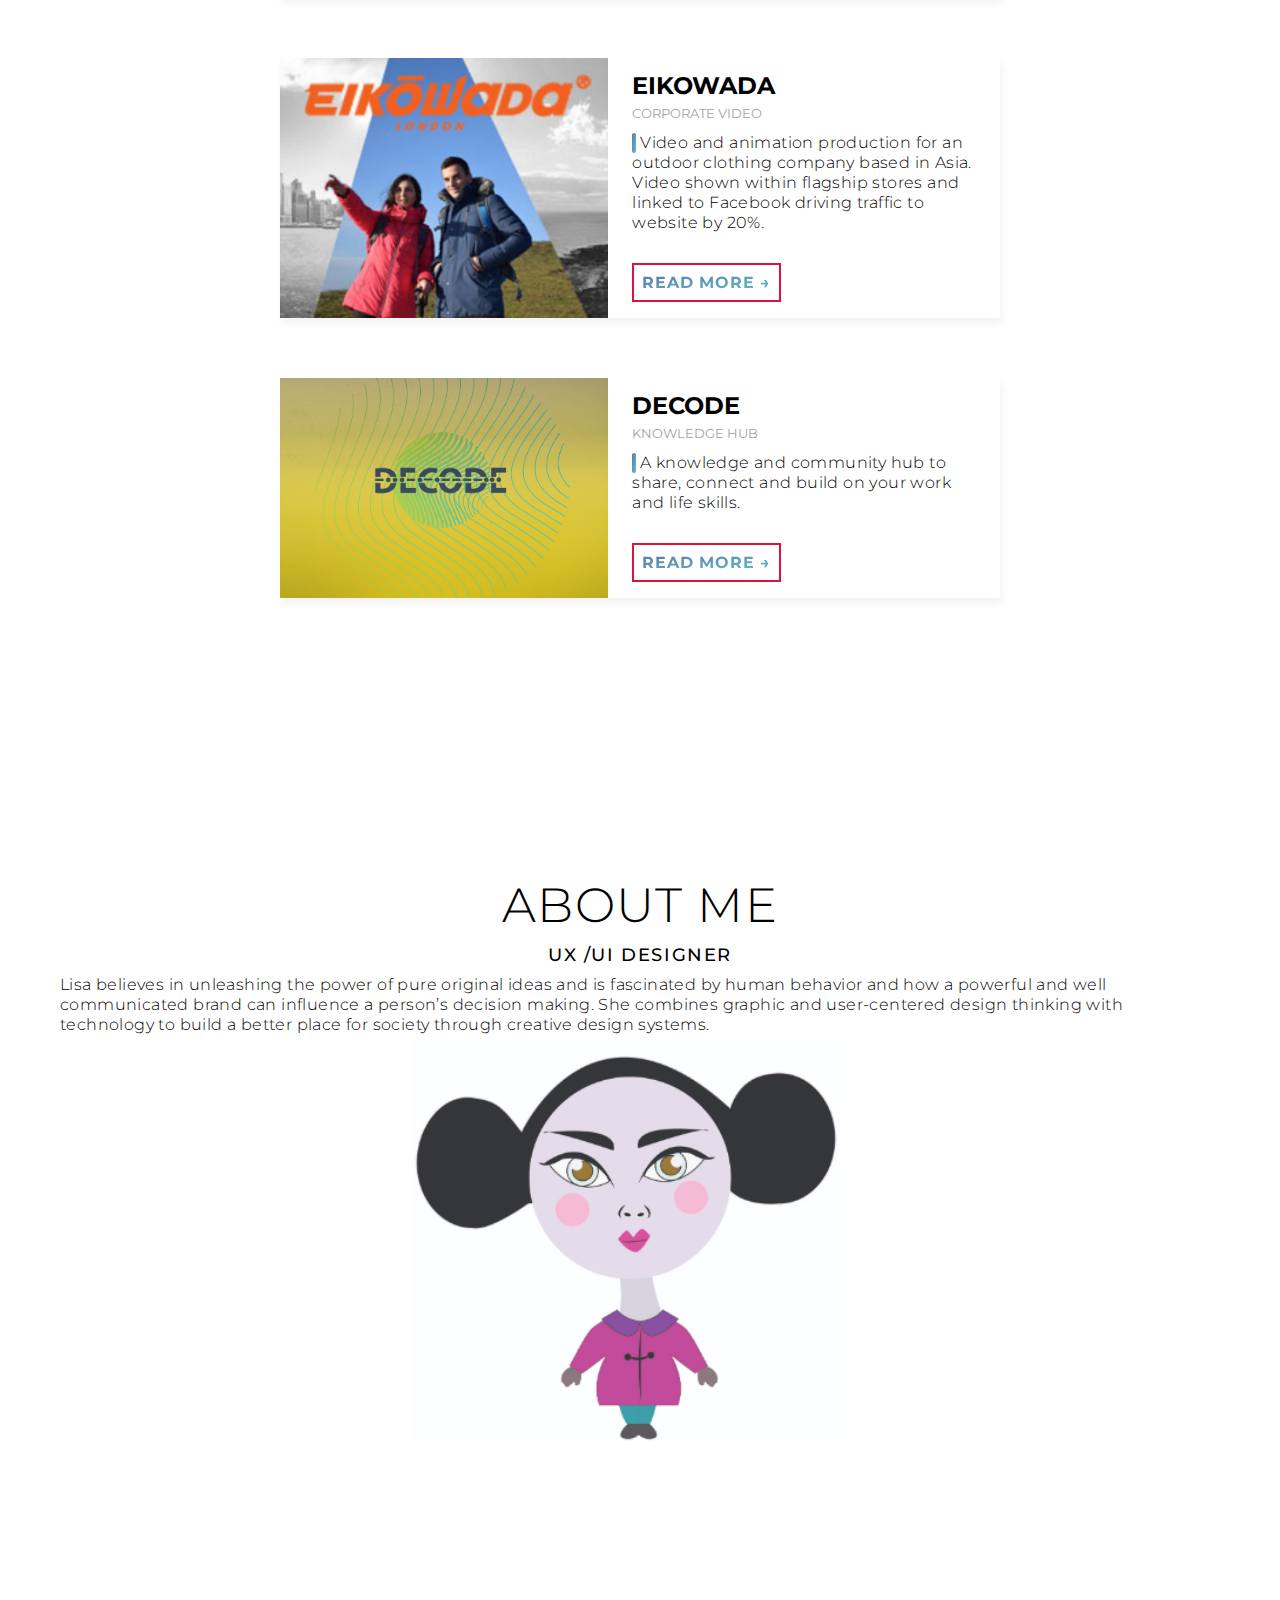
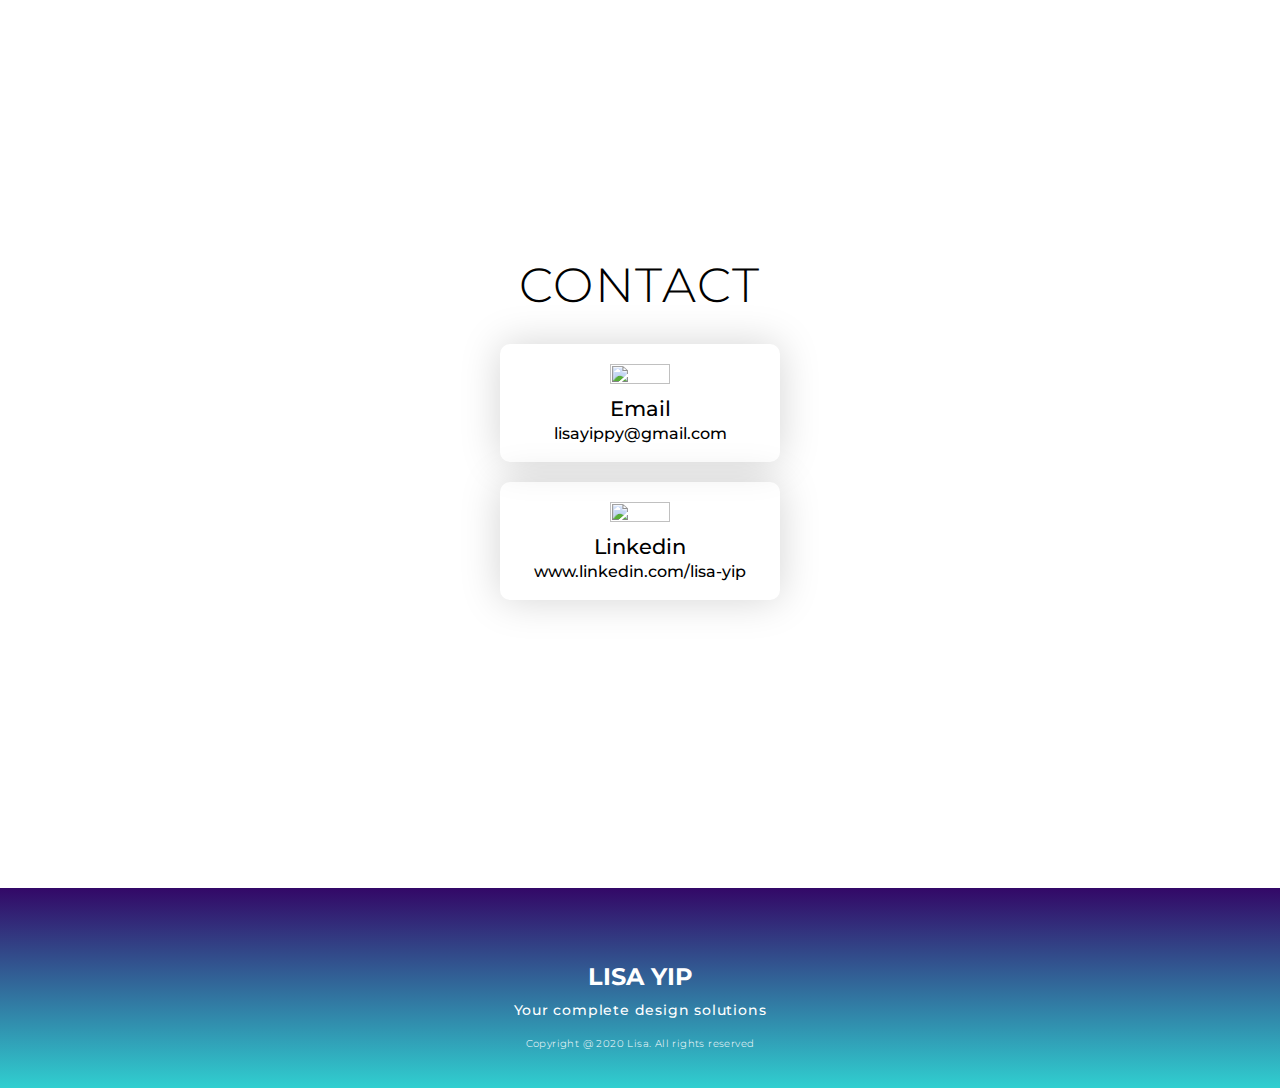
==== commit 1facba25: "Update index.html" ====
--- a/index.html
+++ b/index.html
@@ -6,7 +6,7 @@
     <meta name="viewport" content="width=device-width, initial-scale=1.0">
     <link rel="stylesheet" href="style.css">
     <link rel="stylesheet" href="https://maxst.icons8.com/vue-static/landings/line-awesome/line-awesome/1.3.0/css/line-awesome.min.css">
-    <title>My Website</title>
+    <title>Lisa Yip Portfolio</title>
     <script src="https://kit.fontawesome.com/a076d05399.js"></script>
 </head>
 <body>
@@ -230,7 +230,7 @@
                         A knowledge and community hub to share, connect and build on your work and life skills.
                         </p>
                         <div class="cta">
-                            <a href="#">Read More &rarr;</a>
+                            <a href="./decode.html">Read More &rarr;</a>
                         </div>
                     </div>
                 </div>
--- a/style.css
+++ b/style.css
@@ -408,7 +408,7 @@
 /* Projects Section */
 #projects .projects {
     flex-direction: column;
-    max-width: 1200px;
+    max-width: 900px;
     margin: 0px auto;
     padding: 60px 0;
    
@@ -419,7 +419,7 @@
 /* Portfolio Section */
 .portfolio-container{
     flex-direction: column;
-    max-width: 1000px;
+    max-width: 900px;
     margin: 0 auto;
     display: flex;
     line-height: 40px;
@@ -470,16 +470,10 @@
 
 
 .single-img {
-    margin: 20px 10px 20px 10px;
-    width: 100%;
-
-}
-.projects-container-part {
-    max-width: 1000px;
-    margin: 0 auto;
-    display: flex;
-}
-
+    margin: 20px 15px 20px 15px;
+    width: 100%;
+
+}
 
 
 .iframe-container {
@@ -519,12 +513,15 @@
     max-width: 500px;
 }
 #about .col-right h2 {
-    font-size: ;
+    font-size: 2.2rem;
     font-weight: 500;
     letter-spacing: .2rem;
-
-}
-
+    margin-bottom: 10px;
+
+}
+#about .col-right p {
+    text-align:left;
+}
 /* End of About Section */
 
 /* Contact Section */
@@ -545,7 +542,7 @@
     width: 100%;
     padding: 20px 0px 20px 0px;
     text-align: center;
-    border-radius: .5px;
+    border-radius: 10px;
     margin: 20px 0 20px 0 ;
     display: flex;
     justify-content: center;
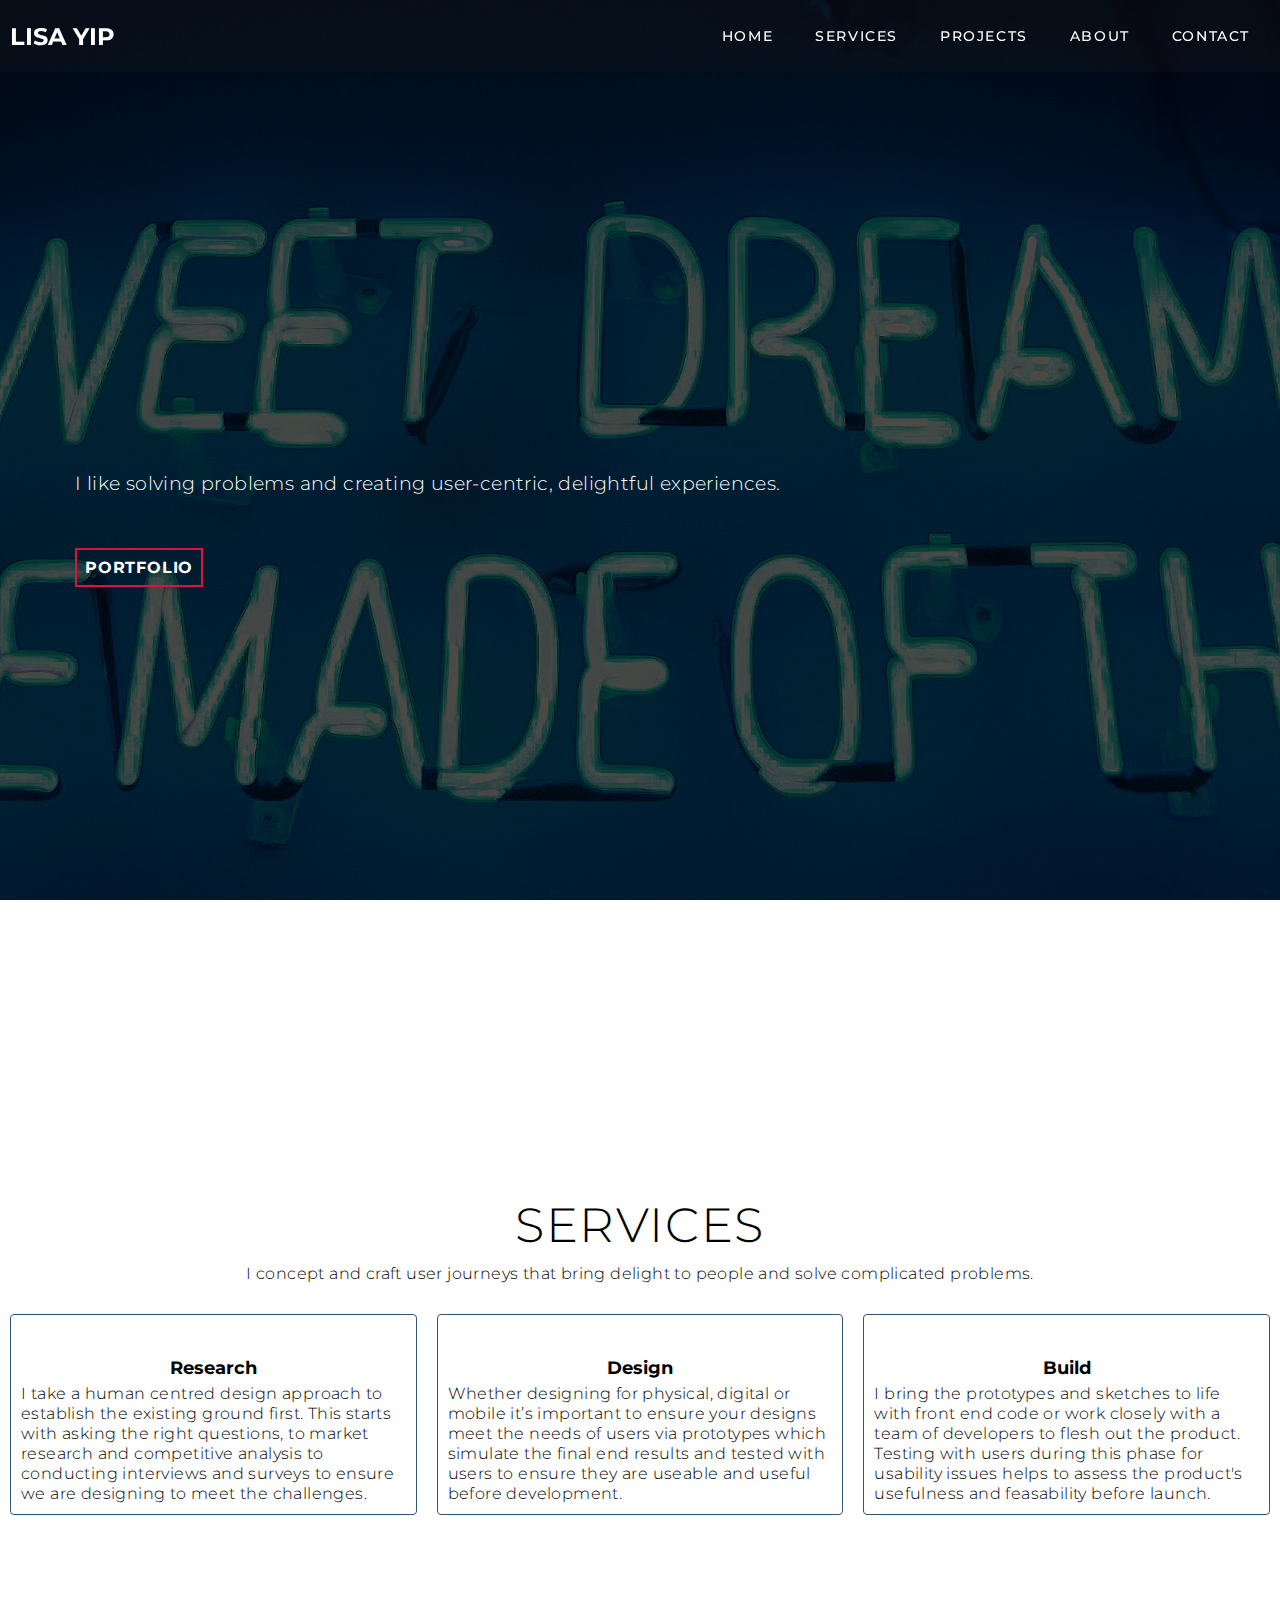
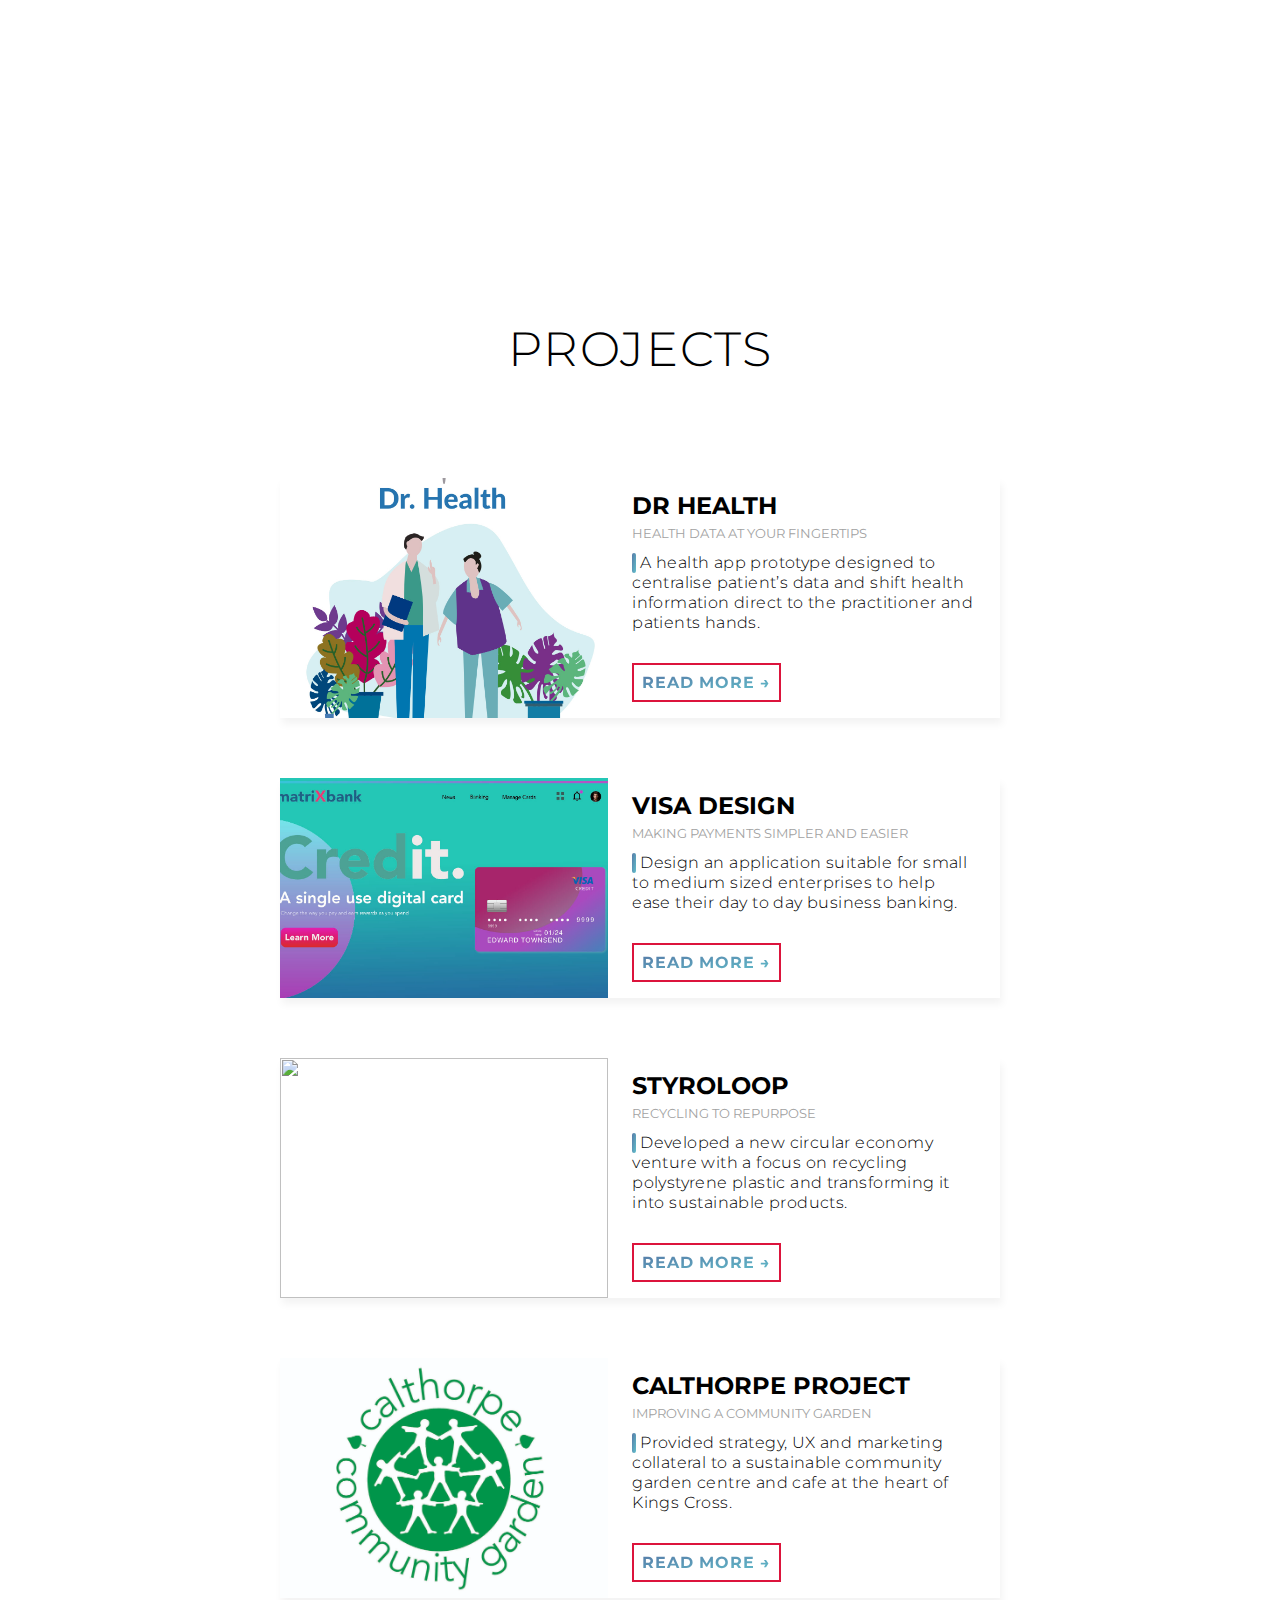
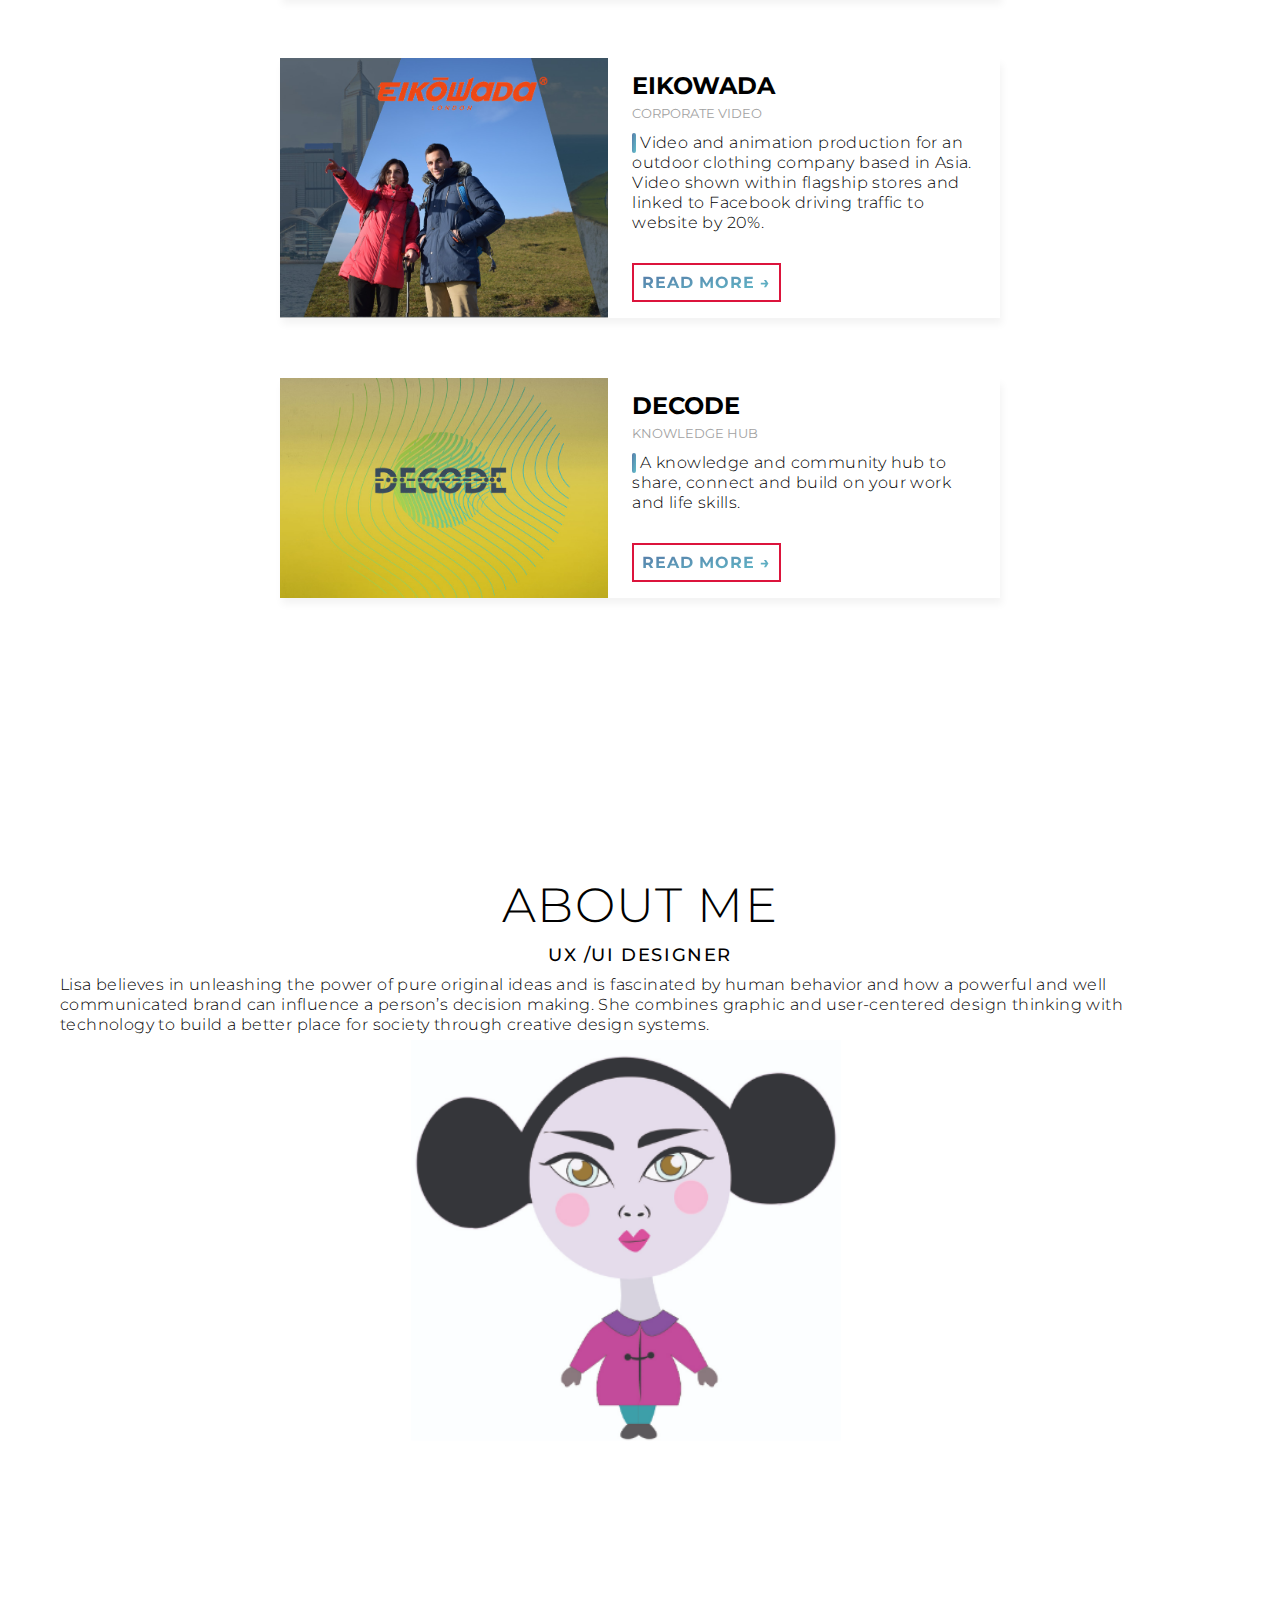
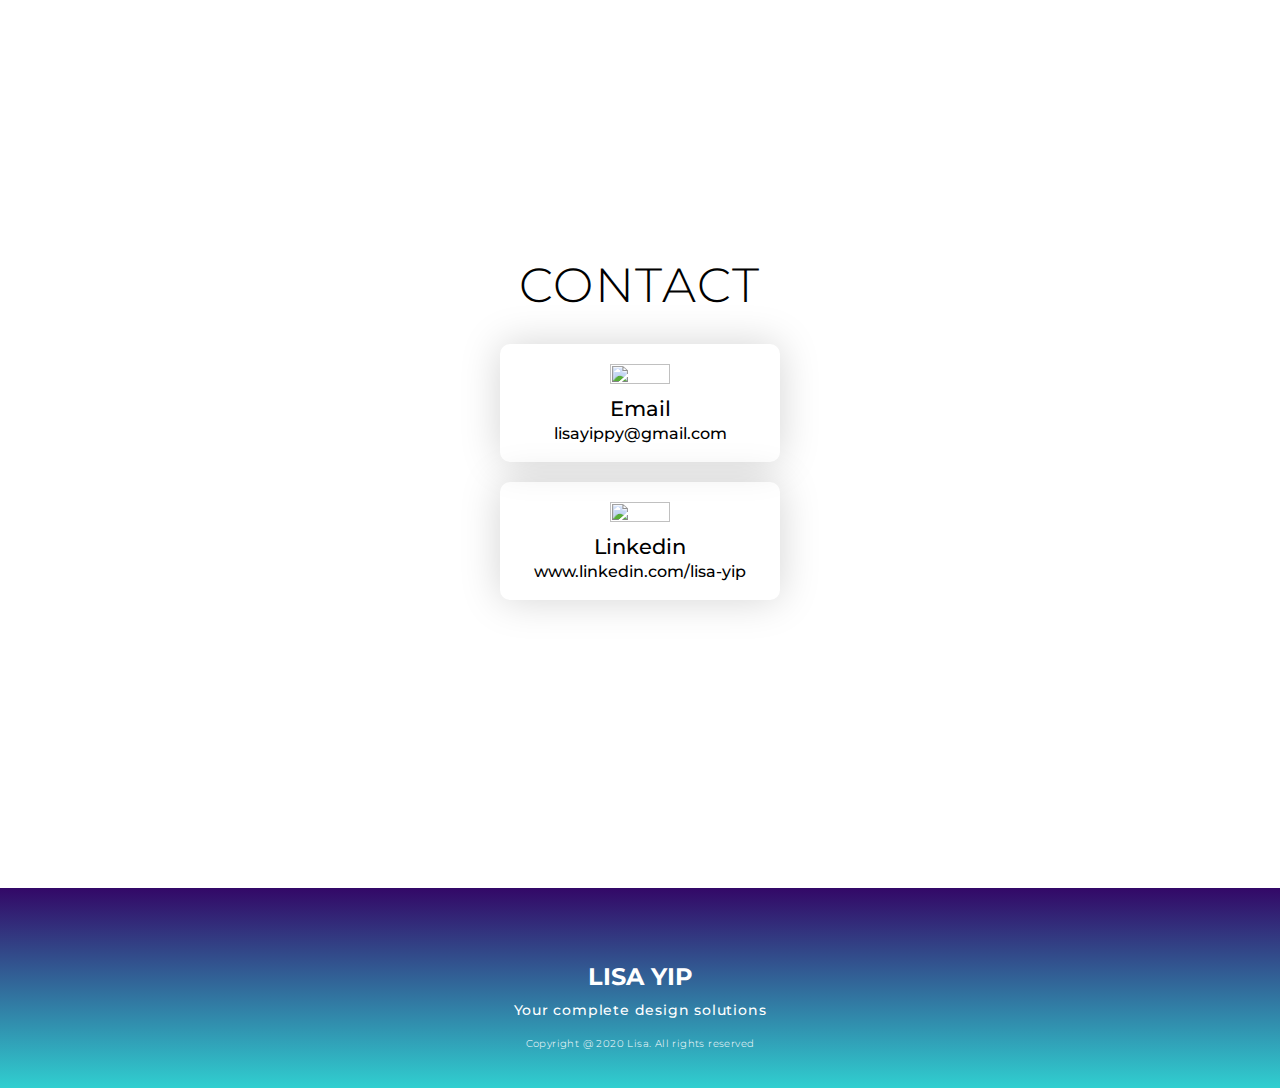
==== commit aeeba2a0: "Update index.html" ====
--- a/index.html
+++ b/index.html
@@ -149,7 +149,7 @@
 
     <div class="card">
         <div class="image-data">
-            <div class="background-image"><img src="./images/styroloop/styroloop.png" alt=""></div>
+            <div class="background-image"><img src="./images/styroloop/styroloop-logo.png" alt=""></div>
                 <div class="publication-details">
                     <a href="#" class="author"><i class="far fa-calendar-check"></i> Features</a>
                     <span class="date"> Recycle polystyrene<br>Sustainable product<br>Reduces waste and volume by 0.1%<br></p></span>
@@ -193,7 +193,7 @@
 
             <div class="card">
                 <div class="image-data">
-                    <div class="background-image"><img src="./images/eikowada/Eikowada.png" alt=""></div>
+                    <div class="background-image"><img src="./images/eikowada/EW banner.jpg" alt=""></div>
                         <div class="publication-details">
                             <a href="#" class="author"><i class="far fa-calendar-check"></i> Features</a>
                             <span class="date"> Video shown in stores<br>Create noise on social media<br>Increase traffic to website by 20%<br></p></span>
--- a/style.css
+++ b/style.css
@@ -408,9 +408,10 @@
 /* Projects Section */
 #projects .projects {
     flex-direction: column;
-    max-width: 900px;
+    max-width: 1100px;
     margin: 0px auto;
     padding: 60px 0;
+    text-align: center;
    
 }
 
@@ -419,7 +420,7 @@
 /* Portfolio Section */
 .portfolio-container{
     flex-direction: column;
-    max-width: 900px;
+    max-width: 800px;
     margin: 0 auto;
     display: flex;
     line-height: 40px;
@@ -475,6 +476,11 @@
 
 }
 
+.projects-container-part {
+    max-width: 1000px;
+    margin: 0 auto;
+    display: flex;
+}
 
 .iframe-container {
     position: relative;
@@ -918,6 +924,7 @@
     .publication-details {
         transform: translateX(-100%);
         transition: transform .5s;
+        text-align: left;
     }
     .card:hover .publication-details{
         transform: translateX(0);
@@ -941,6 +948,7 @@
     }
     .post-data{
         flex-basis: 80%;
+        text-align: left;
     }
     
 
